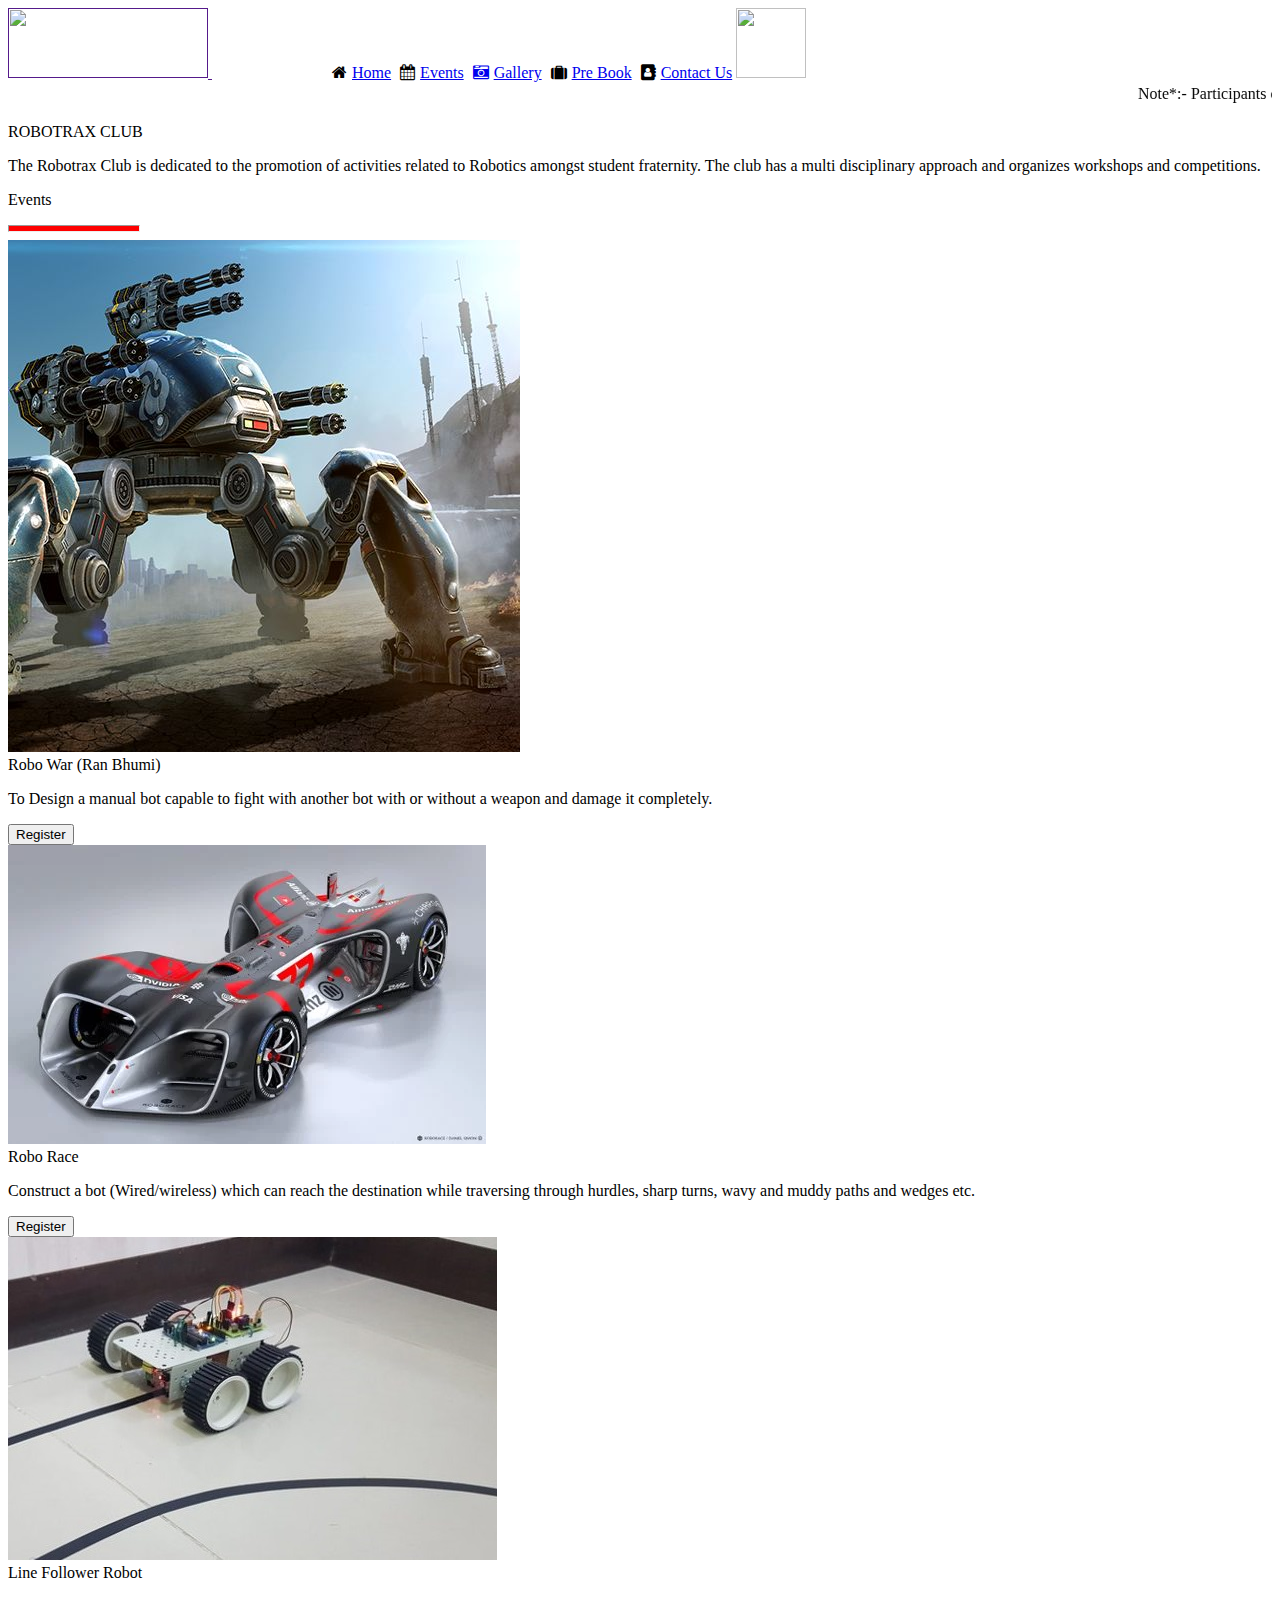
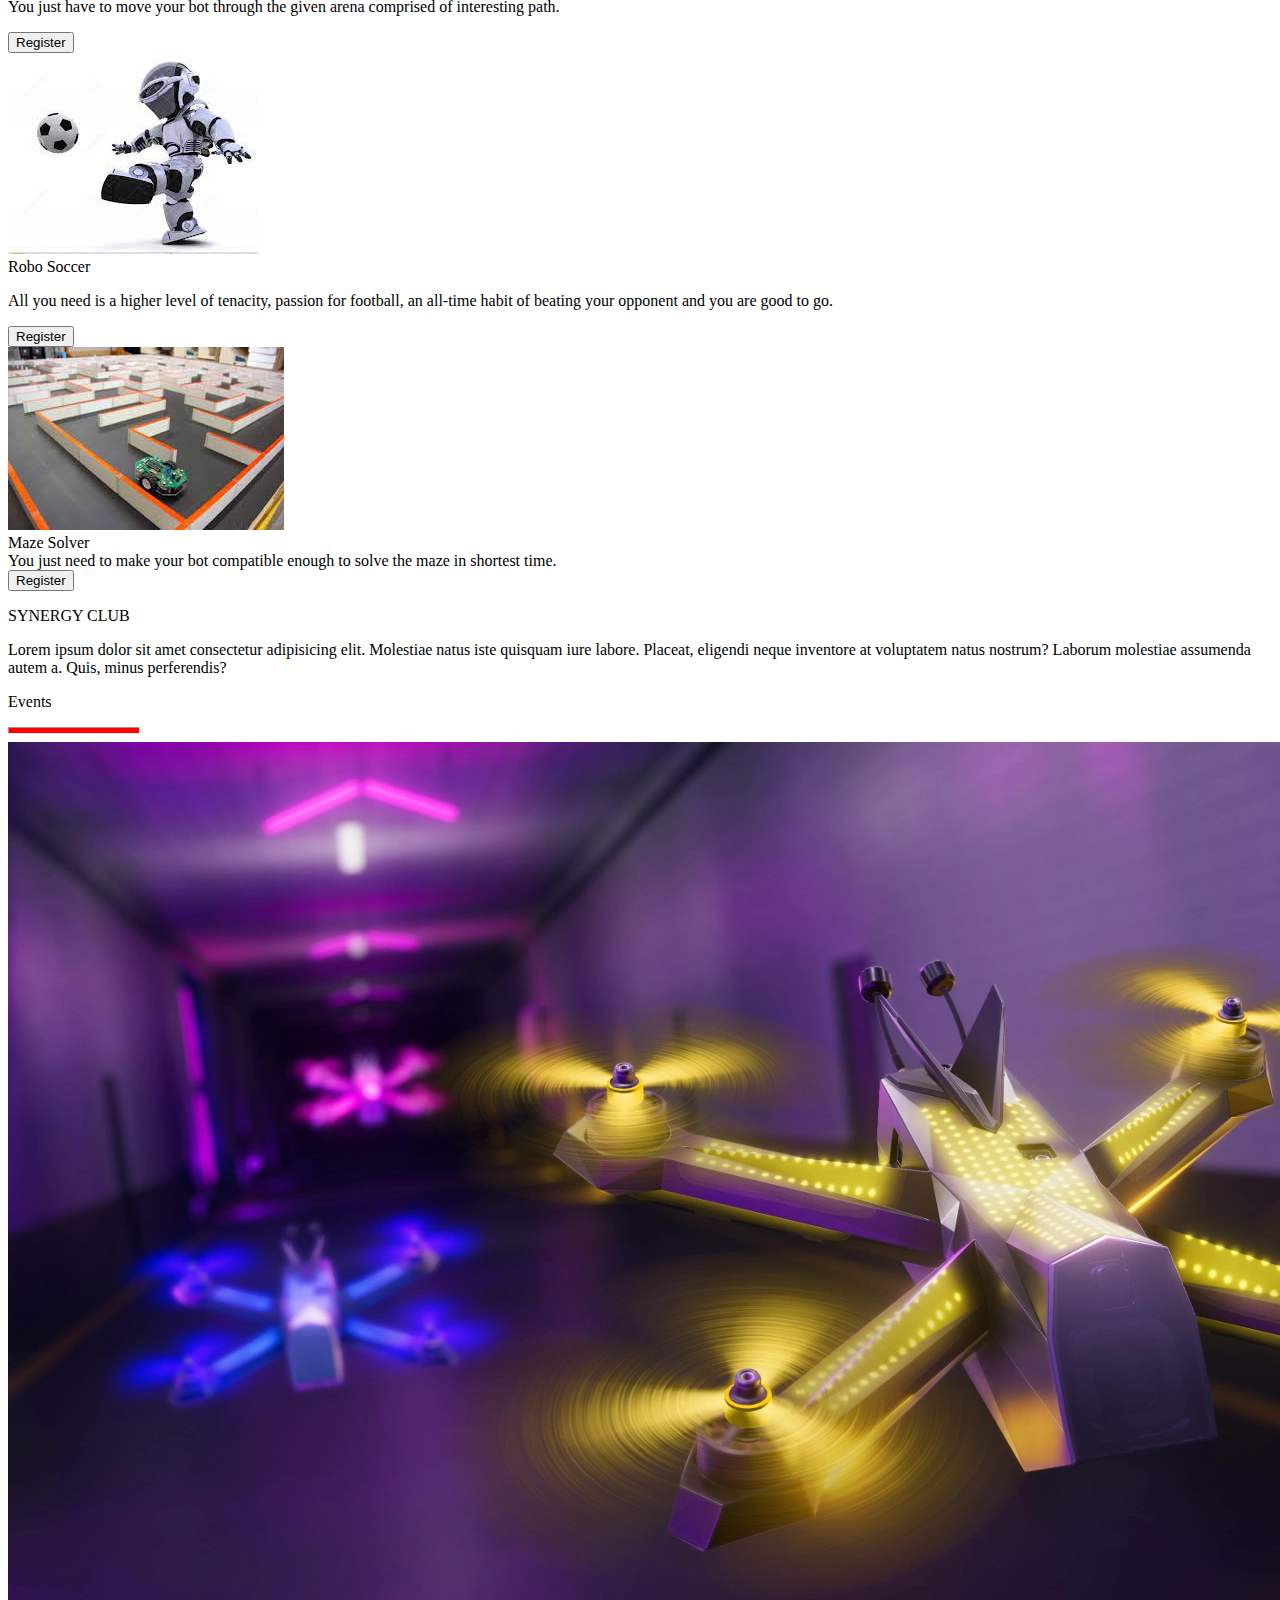
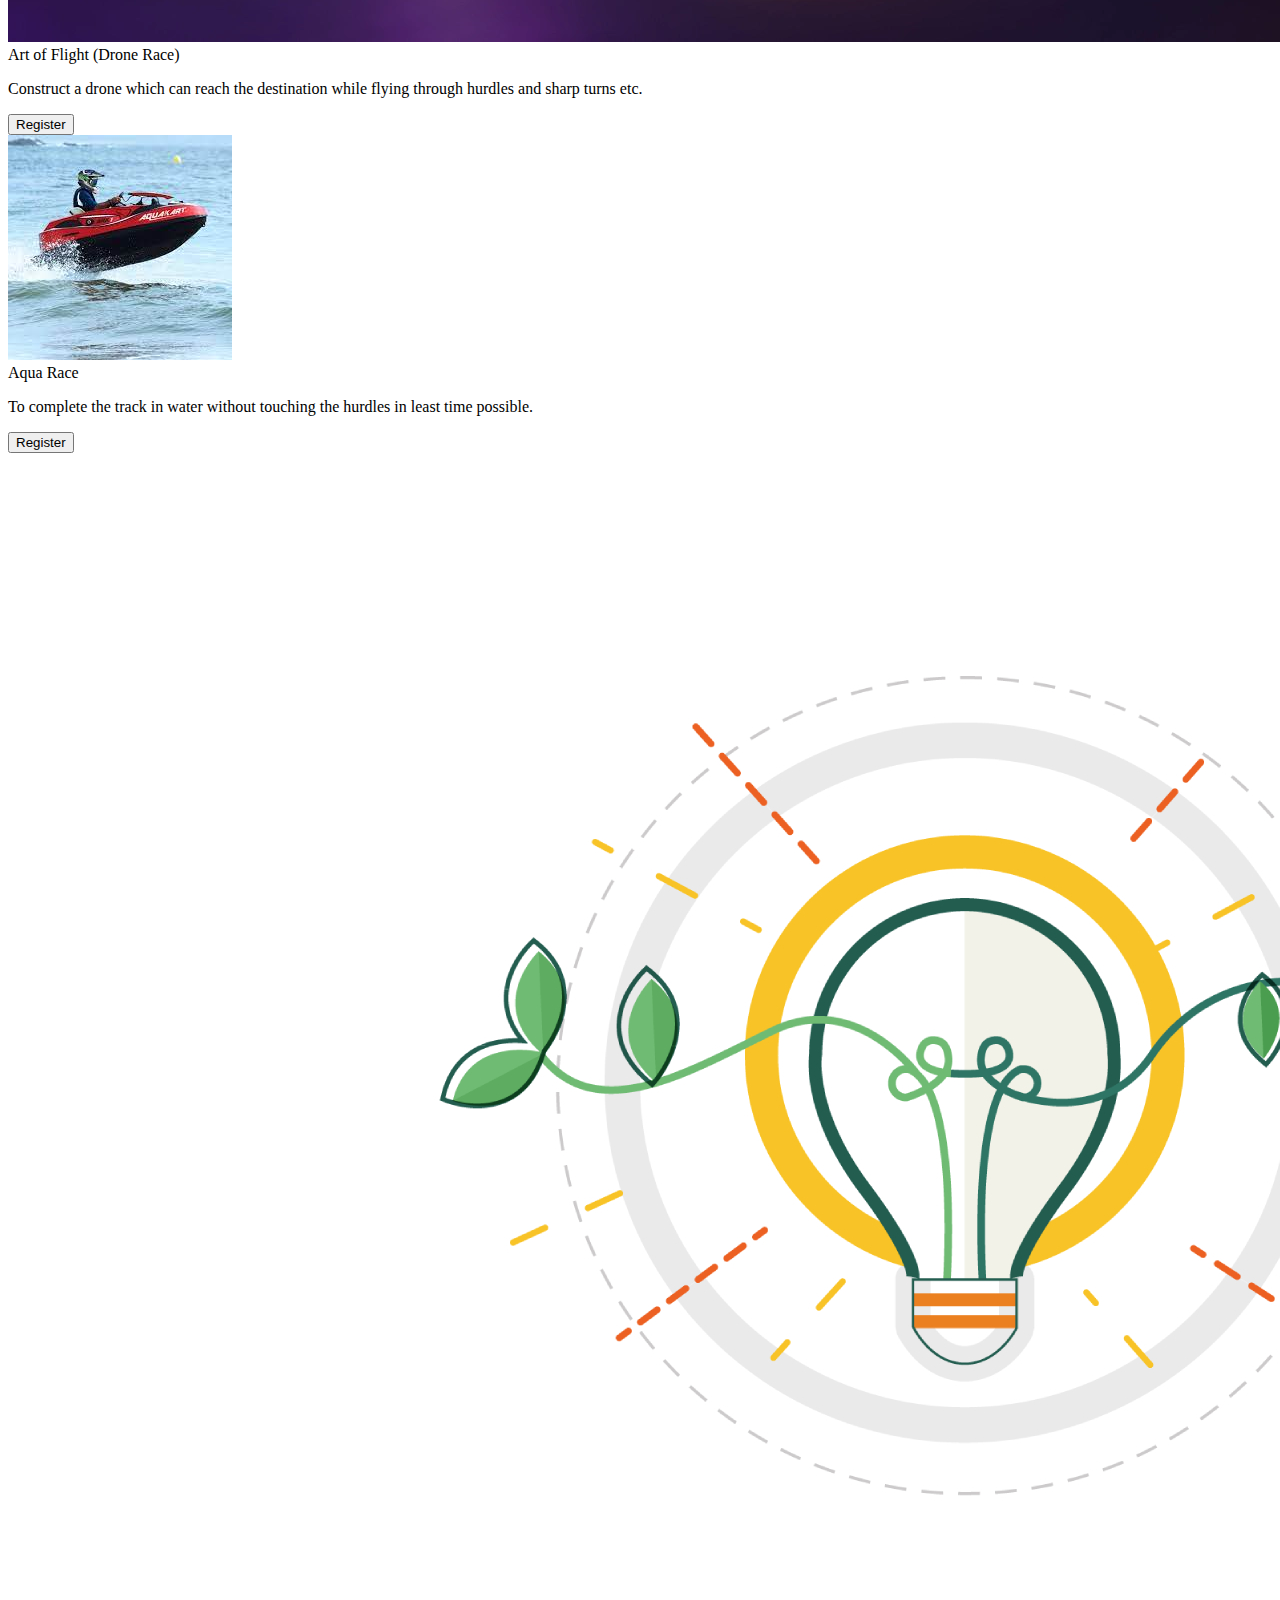
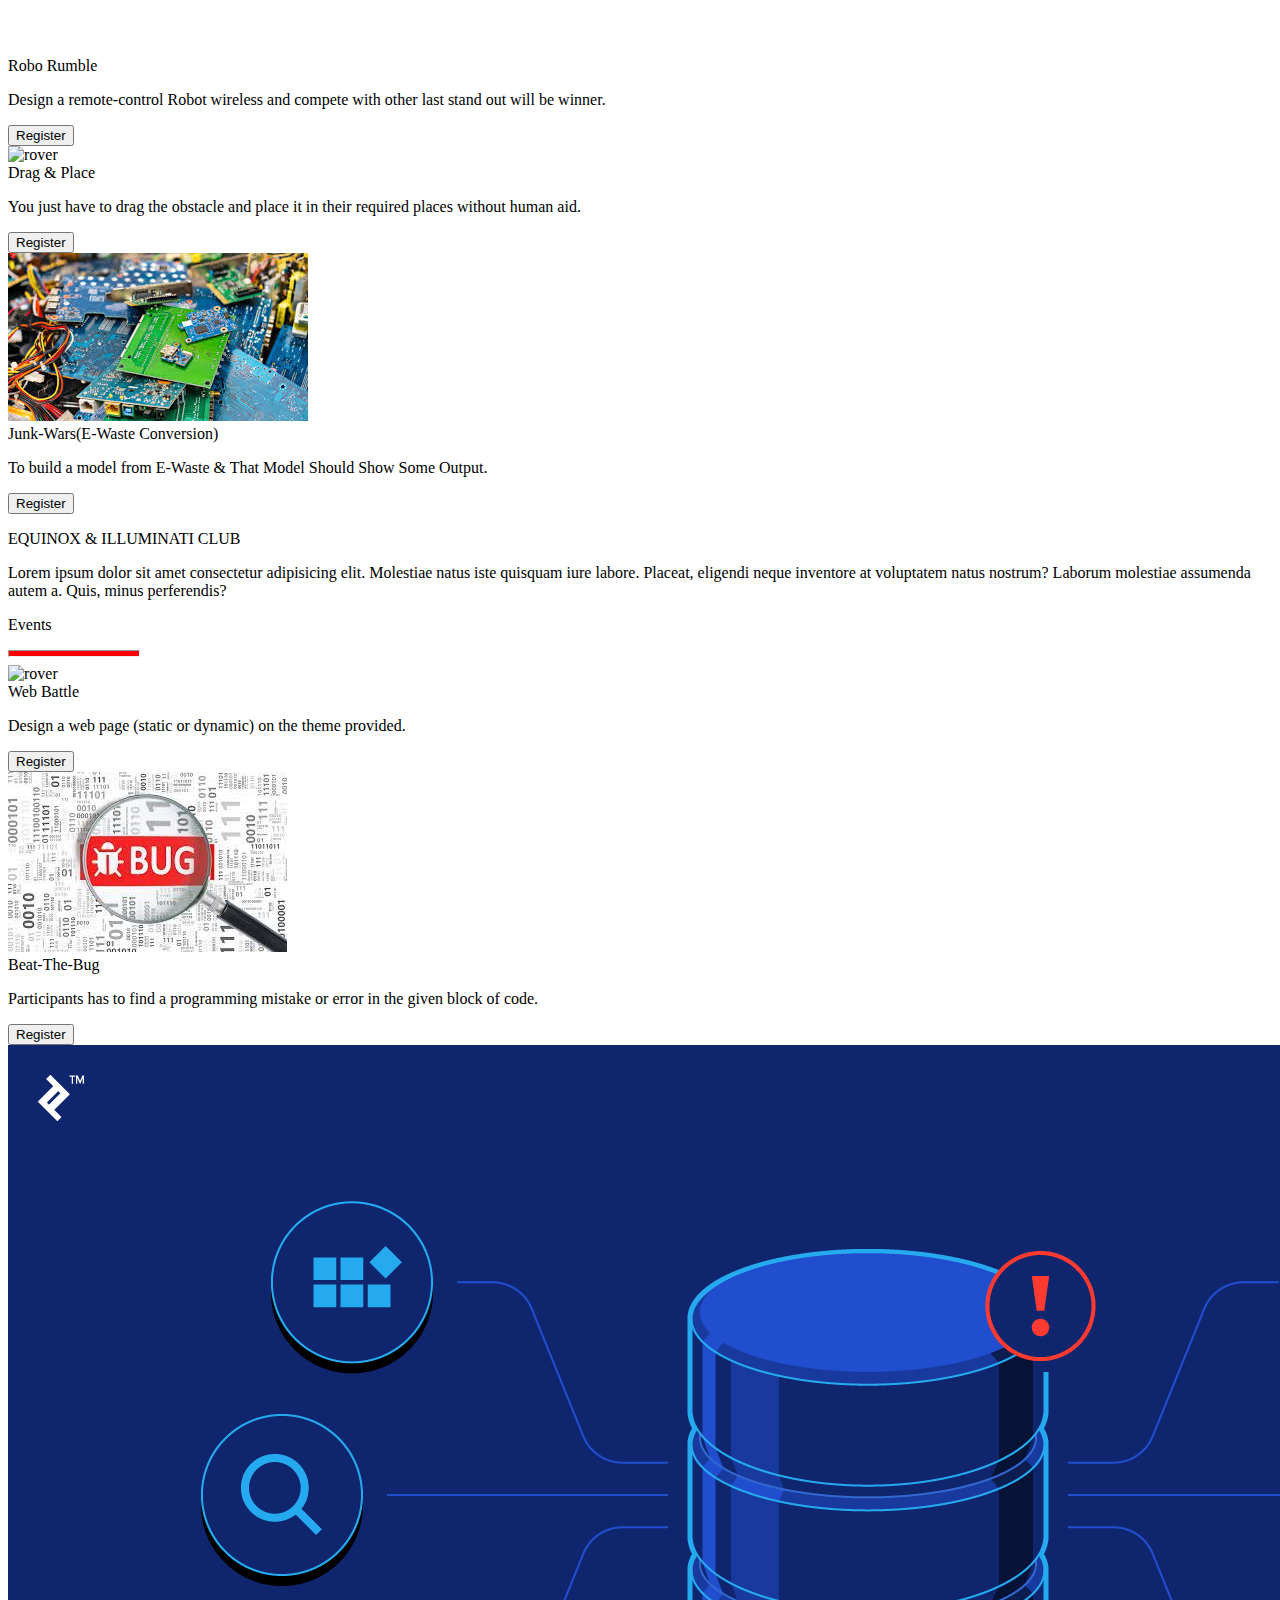
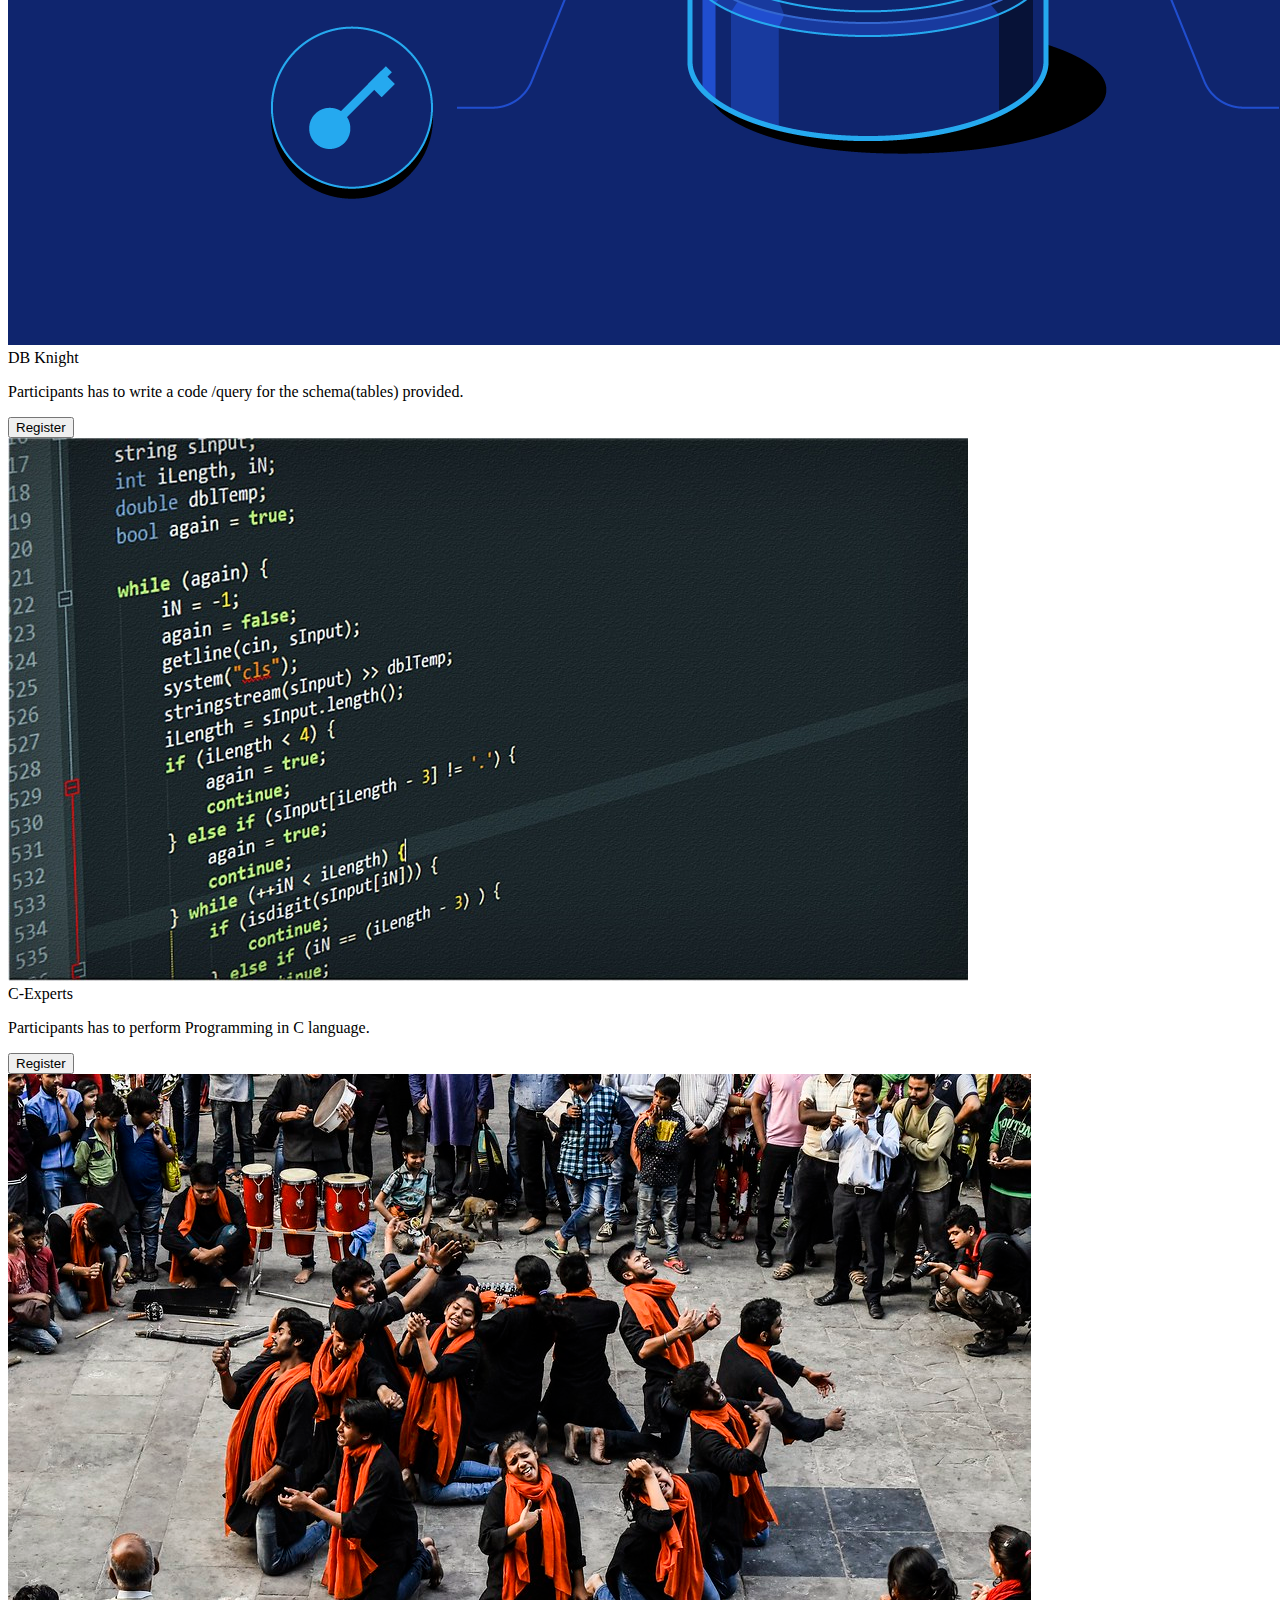
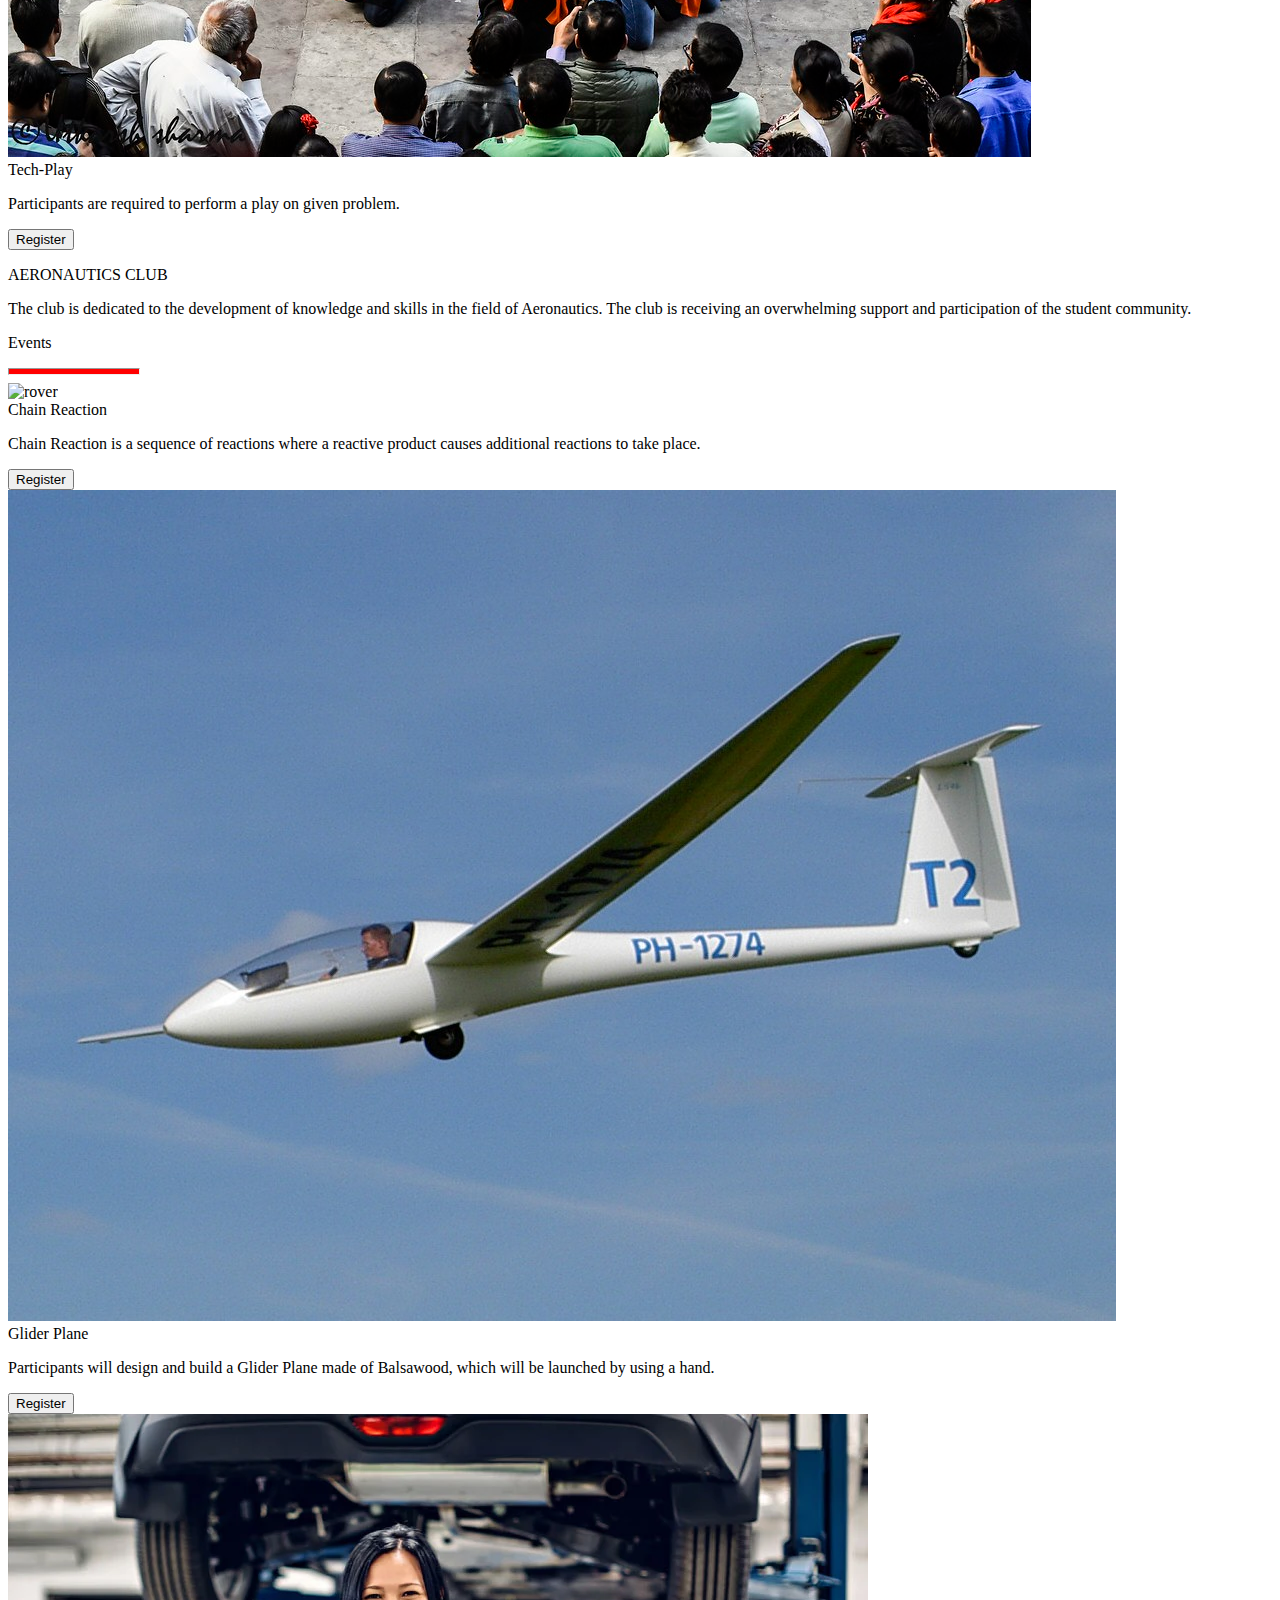
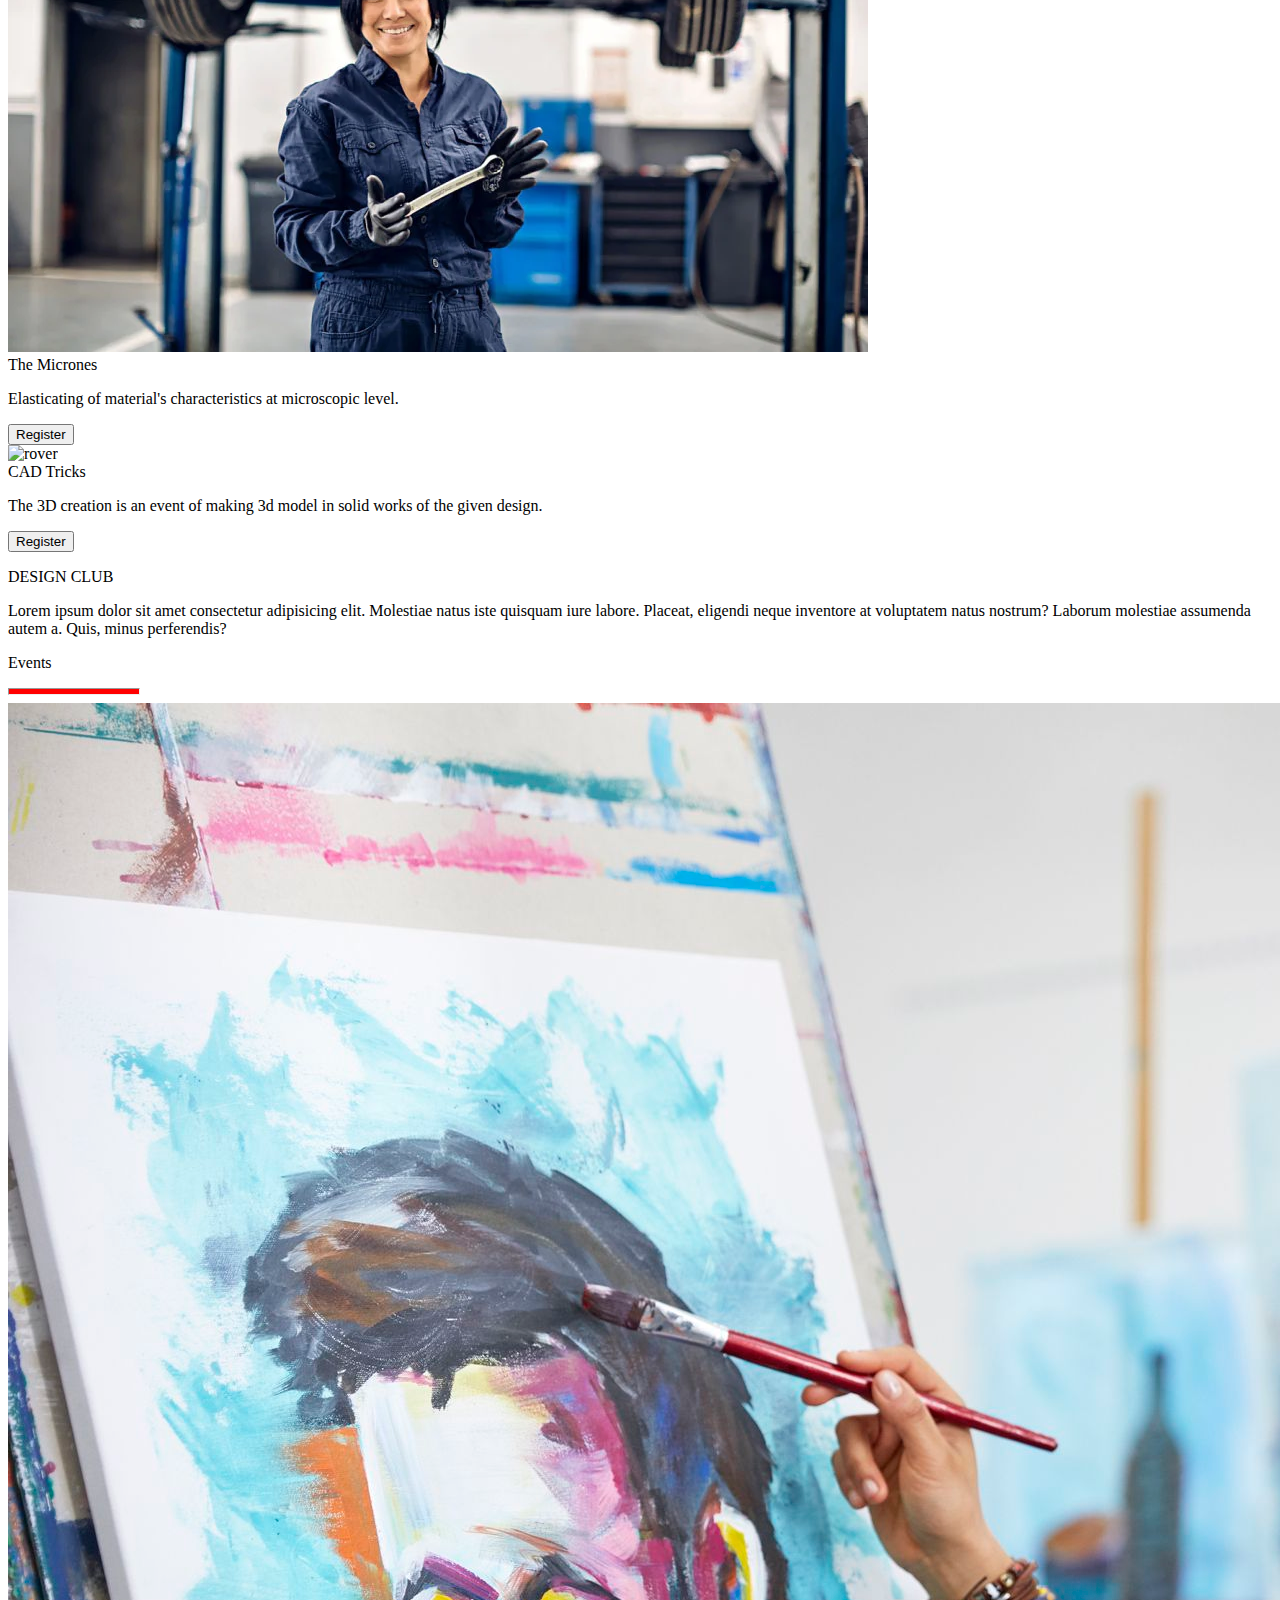
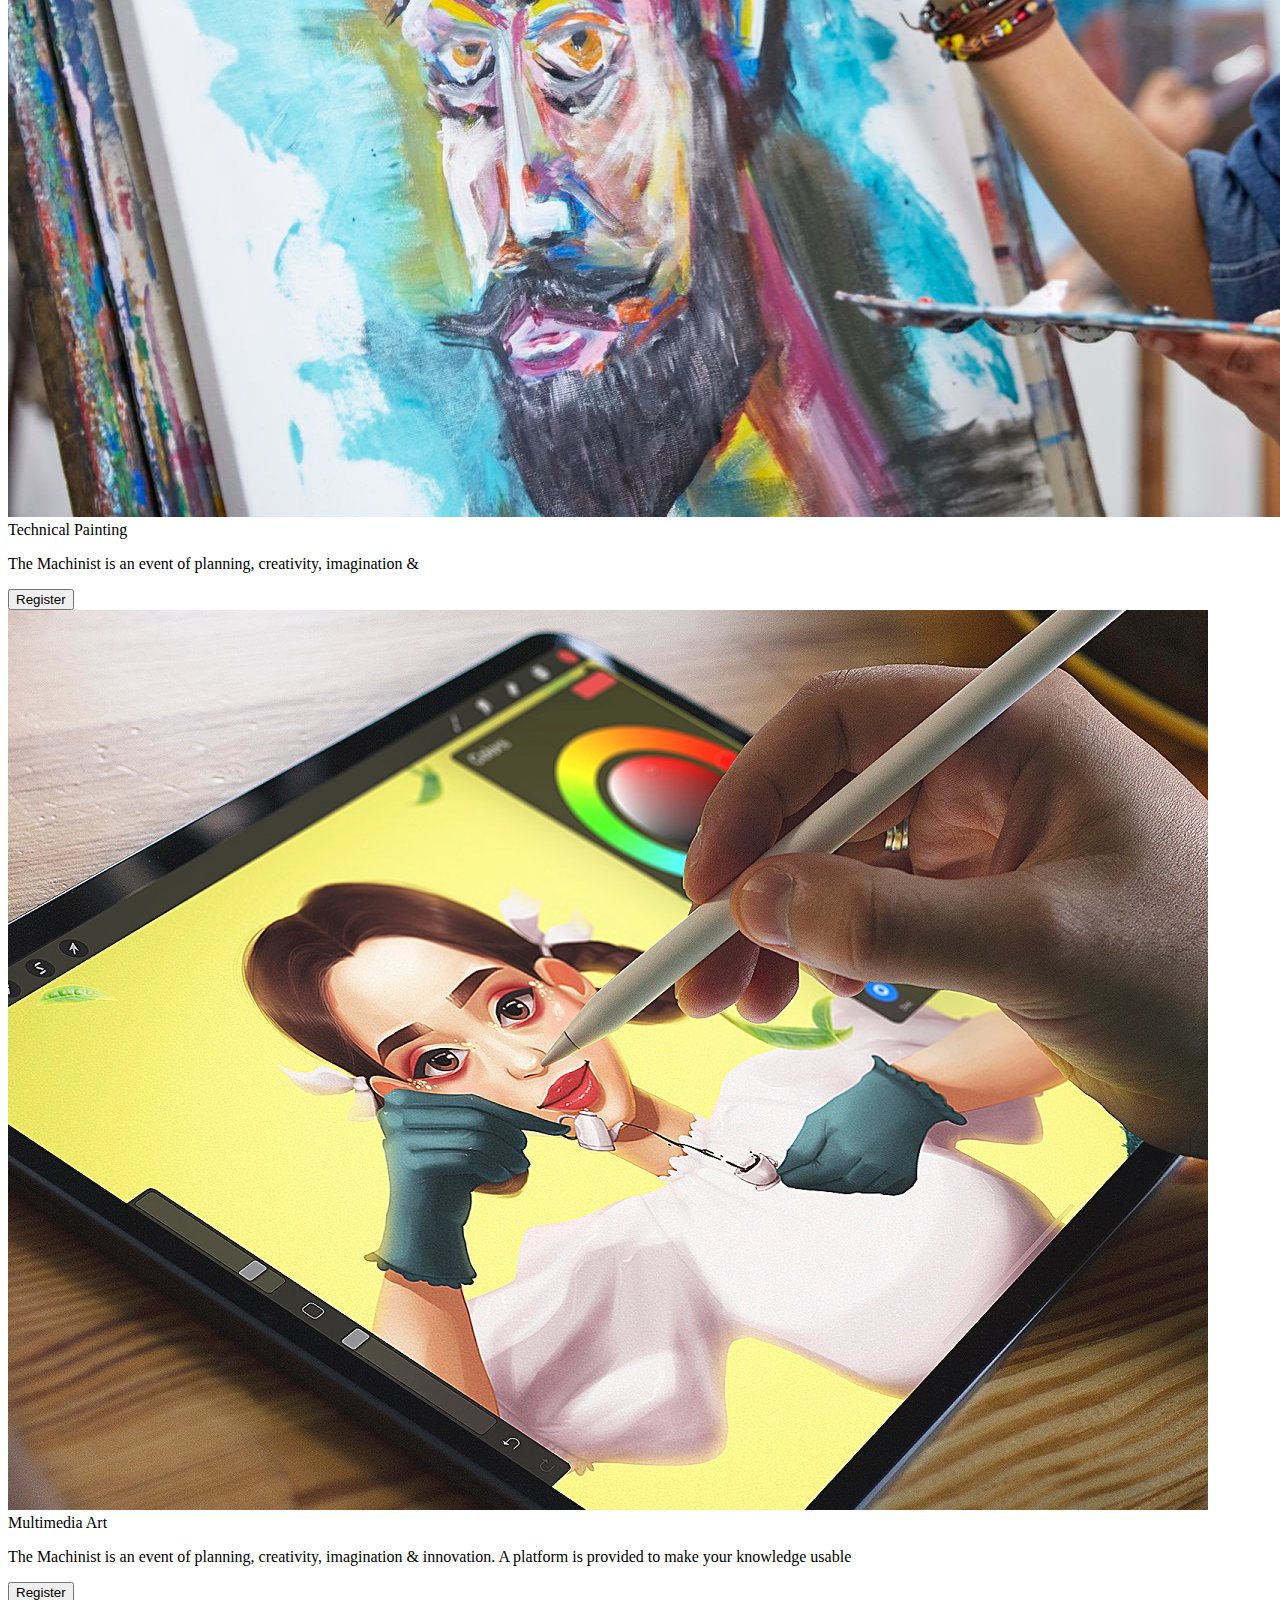
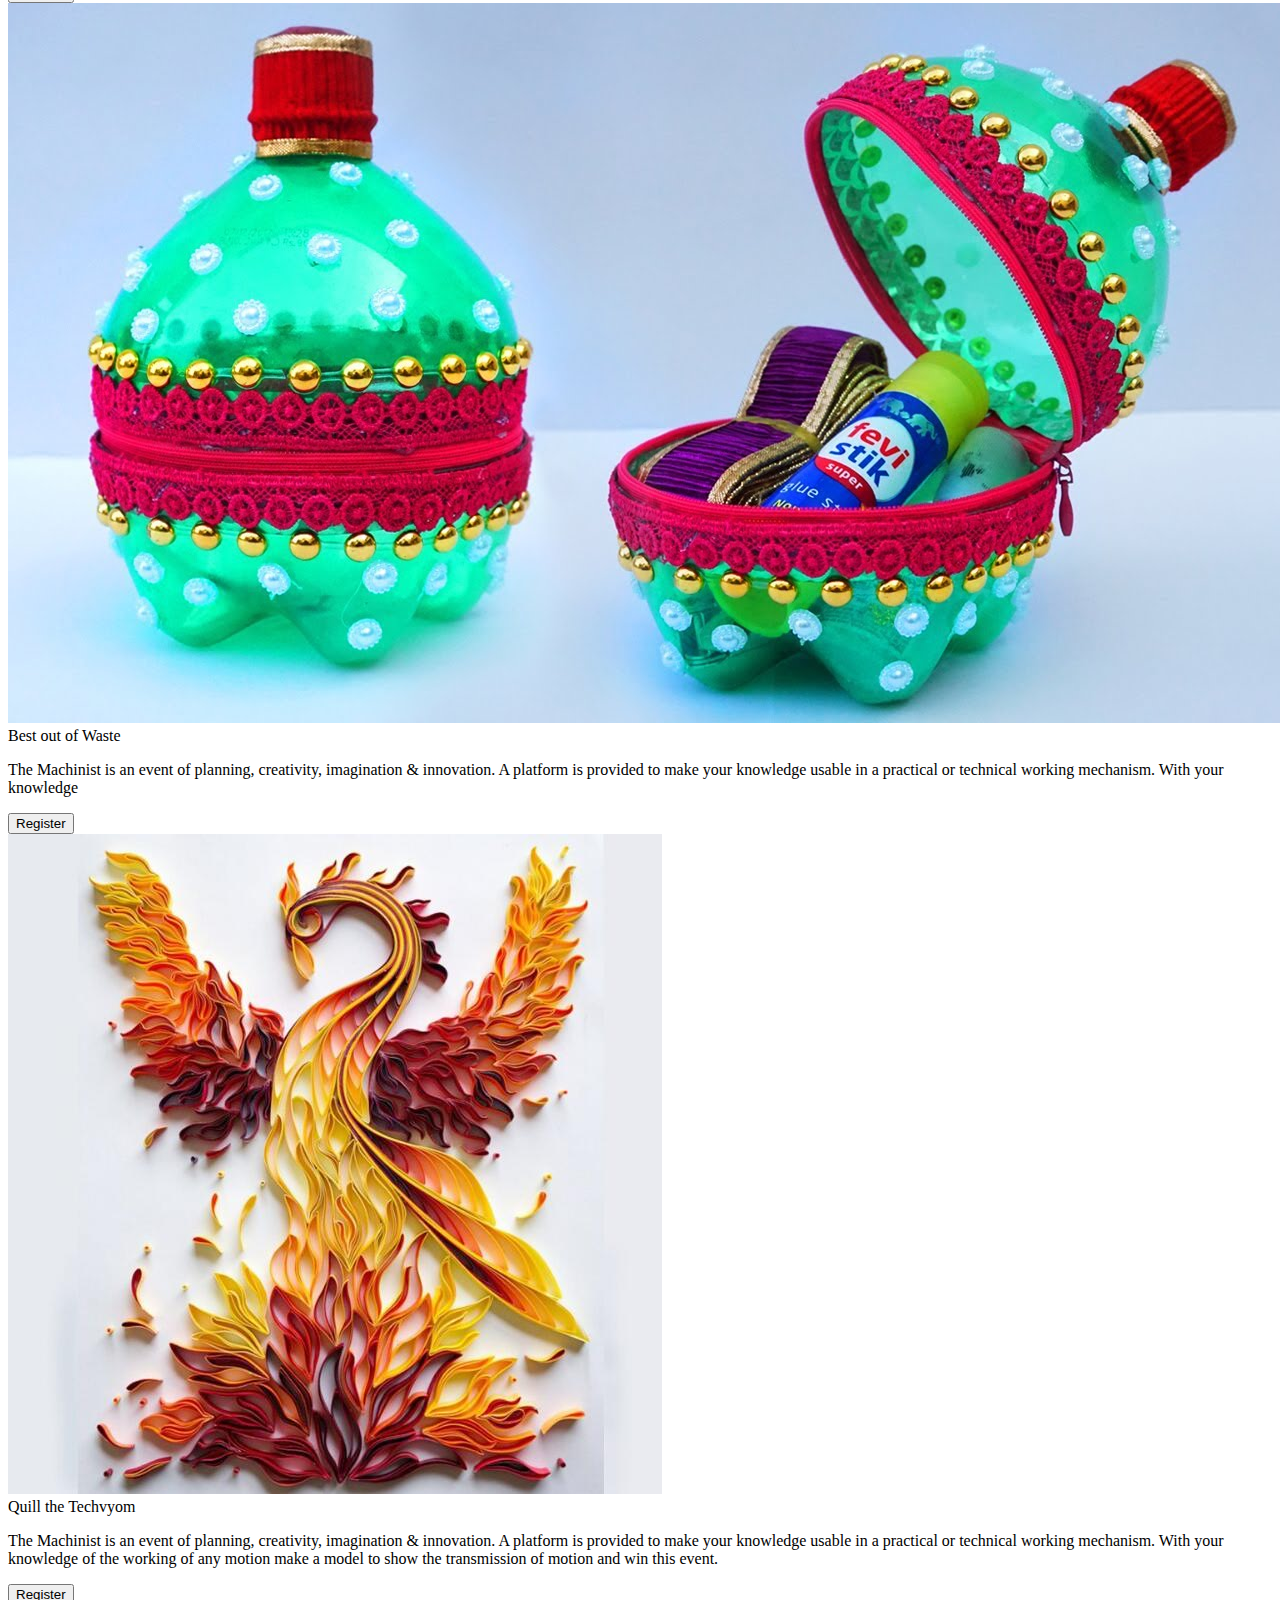
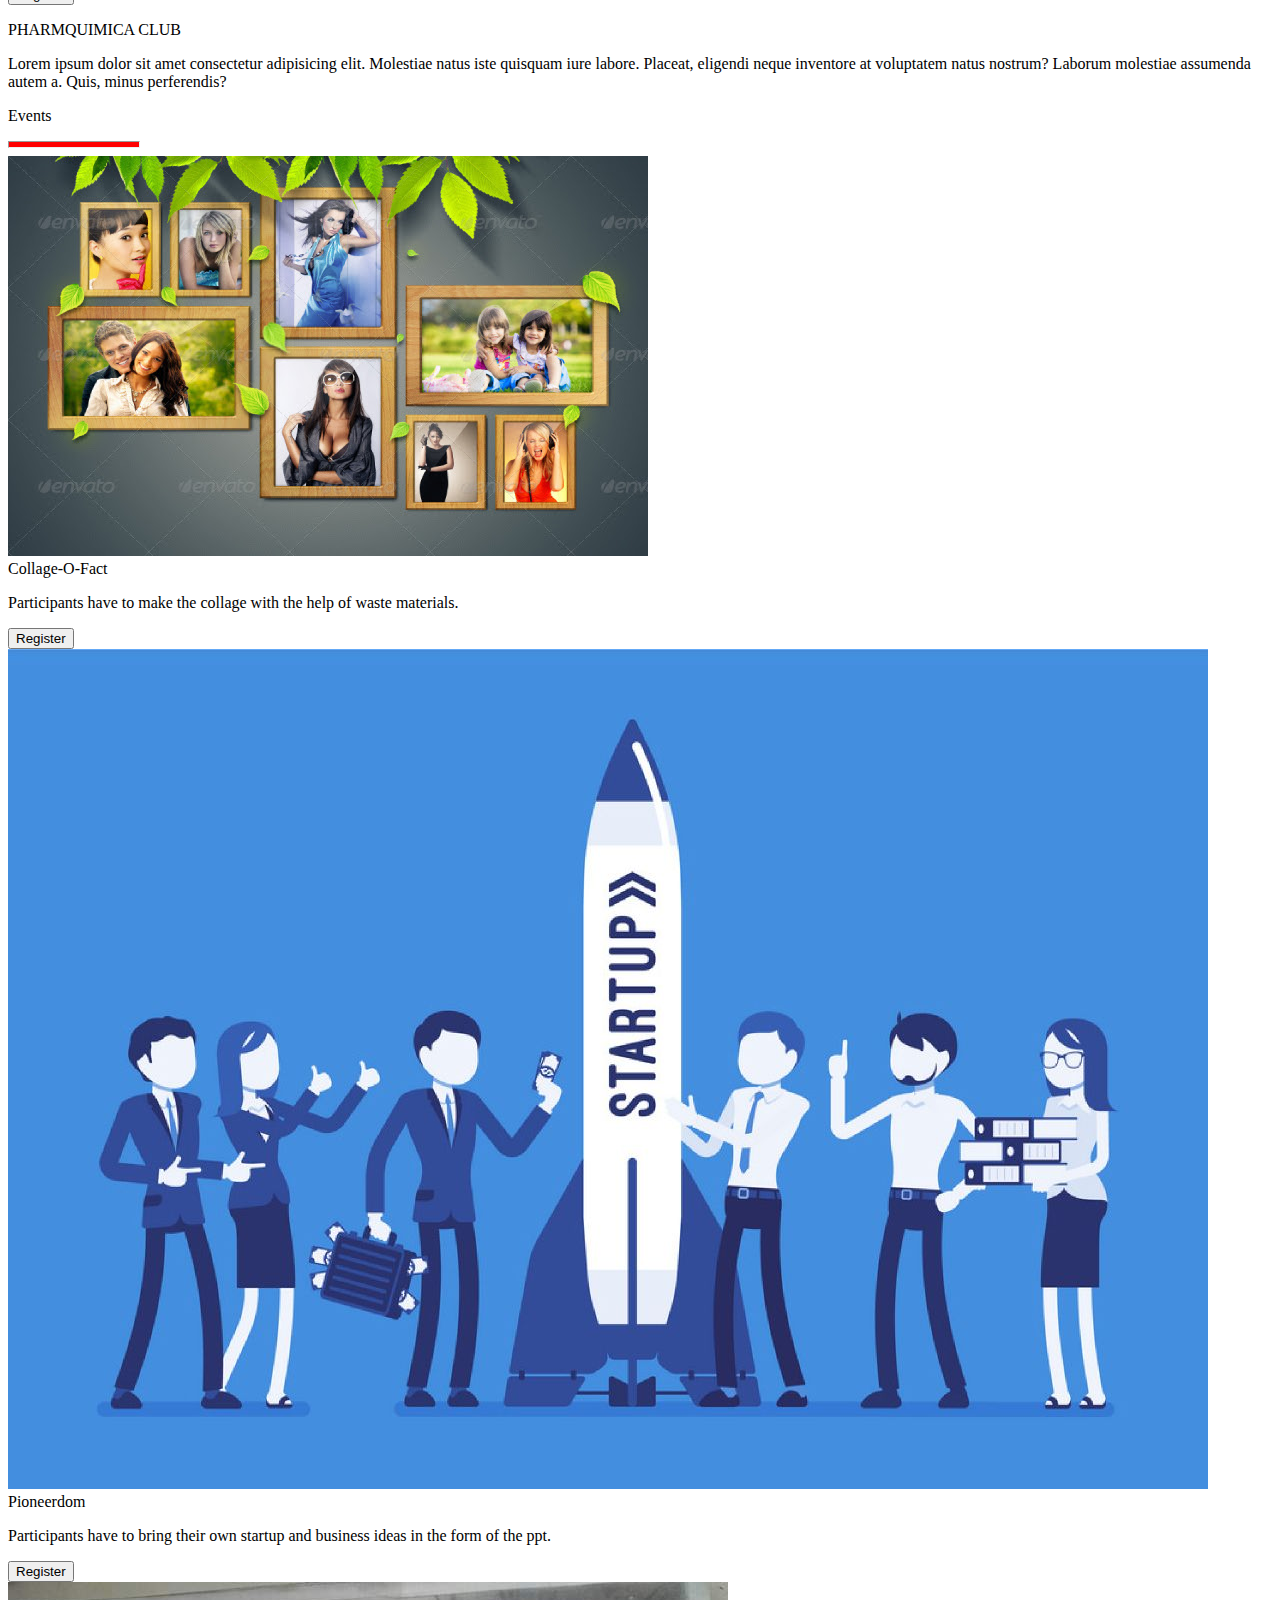
==== events.html @ e00d3afe "First commit" ====
<!DOCTYPE html>
<html lang="en">

<head>
    <meta charset="UTF-8" />
    <meta http-equiv="X-UA-Compatible" content="IE=edge" />
    <link rel="icon" href="assets/icons.ico" />
    <meta name="viewport" content="width=device-width, initial-scale=1.0" />

    <!-------------Page  Caching ------------>

    <meta http-equiv="Cache-control" content="public">
    <meta name="description" content="Events organised by Shri Ram Murti Smarak College of Engineering and Technology,Bareilly in Techvyom" />
    <meta name="keywords" content="Techvyom 2022,techvyom,srms cet,techfest srms" />
    <meta name="author" content="Amit Verma" />
    <meta name="viewport" content="width=device-width, initial-scale=1.0" />

    <link rel="stylesheet" href="https://cdnjs.cloudflare.com/ajax/libs/font-awesome/4.7.0/css/font-awesome.min.css">
    <title>Events</title>
    <link rel="stylesheet" href="css/events.css" />
</head>
<!--     
 Author:Amit Verma
 B.Tech C.S.E
 Ph: 7505574391 -->

<body>

    <script>
        function registerWin() {
            window.open("https://docs.google.com/forms/d/1cuQaJYEz103ukO0US7IyssvvWQDj29HT7gk6bD0uAWo/edit?usp=sharing");
        }
    </script>



    <!------------------------------------------Header--------------------------------------------------------->
    <header id="header">
        <a href="">
            <img id="aaa" src="assets/SRMS Logo.png" height="70px" width="200px" alt="" />
            <a href="index.html" id="home1"><i style="padding:5px;margin-left:115px;color:black;" class="fa fa-home"></i>Home</a>
            <!---------Designed and Developed by  Amit Verma -->
            <a href="events.html"><i style="padding:5px;color:black;" class="fa fa-calendar"></i>Events</a>
            <a href="gallery.html"><i style="padding:5px;" class="fa fa-camera-retro"></i>Gallery</a>
            <a href="https://docs.google.com/forms/d/1cuQaJYEz103ukO0US7IyssvvWQDj29HT7gk6bD0uAWo/edit?usp=sharing"><i style="padding:5px;color:black;" class="fa fa-suitcase"></i>Pre Book</a>
            <a href="contactus.html"><i style="padding:5px;color:black;" class="fa fa-address-book"></i>Contact Us</a>


            <a href="#" id="right-logo"><img src="assets/Tyro-removebg-preview.png" height="70px" width="70px" alt="" srcset="" /></a>
    </header>
    <!---------------------------------------Robotics Events---------------------------------------------->
    <marquee behavior="scroll" direction="" id="note">Note*:- Participants can book their seats by pre-booking but it is mandatory for the participants to register at the registeration counter a day before the event.</marquee>
    <div class="robotics-container">
        <div class="robo-cont">
            <p id="head">ROBOTRAX CLUB</p>
            <p id="content">
                The Robotrax Club is dedicated to the promotion of activities related to Robotics amongst student fraternity. The club has a multi disciplinary approach and organizes workshops and competitions.
            </p>
        </div>
    </div>

    <div class="robotics-events">
        <p id="event-head">Events</p>
        <hr style="
          height: 5px;
          width: 130px;
          color: gray;
          background-color: red;
          margin-left: 0px;
        " />

        <div class="container">
            <div class="card">
                <div class="card-header">
                    <img src="event_asset/war-robots-mod-unlimited-bullet.jpg" alt="rover" />
                </div>
                <div class="card-body">
                    <span class="tag tag-teal">Robo War (Ran Bhumi)</span>
                    <p id="head1">
                        To Design a manual bot capable to fight with another bot with or without a weapon and damage it completely.
                    </p>

                </div>
                <button id="but" onclick="registerWin()">Register</button>
            </div>

            <div class="card">
                <div class="card-header">
                    <img src="event_asset/robo-race.jpg" alt="rover" />
                </div>
                <div class="card-body">
                    <span class="tag tag-teal">Robo Race</span>
                    <p id="head1">
                        Construct a bot (Wired/wireless) which can reach the destination while traversing through hurdles, sharp turns, wavy and muddy paths and wedges etc.
                    </p>

                </div>
                <button id="but" onclick="registerWin()">Register</button>
            </div>
            <!--     
 Author:Amit Verma
 B.Tech C.S.E
 Ph: 7505574391 -->
            <div class="card">
                <div class="card-header">
                    <img src="event_asset/Arduino-Line-Follower-Robot-Image-7-760x440.jpg" alt="rover" />
                </div>
                <div class="card-body">
                    <span class="tag tag-teal">Line Follower Robot </span>
                    <p id="head1">
                        You just have to move your bot through the given arena comprised of interesting path.
                    </p>

                </div>
                <button id="but" onclick="registerWin()">Register</button>
            </div>

            <div class="card">
                <div class="card-header">
                    <img src="event_asset/robo-soccer.jpg" alt="rover" />
                </div>
                <div class="card-body">
                    <span class="tag tag-teal">Robo Soccer </span>
                    <p id="head1">
                        All you need is a higher level of tenacity, passion for football, an all-time habit of beating your opponent and you are good to go.
                    </p>

                </div>
                <button id="but" onclick="registerWin()">Register</button>
            </div>

            <div class="card">
                <div class="card-header">
                    <img src="event_asset/mazesolver.jpg" alt="rover" />
                </div>
                <div class="card-body">
                    <span class="tag tag-teal">Maze Solver</span>
                    <div id="head1">
                        You just need to make your bot compatible enough to solve the maze in shortest time.
                    </div>

                </div>
                <button id="but" onclick="registerWin()">Register</button>
            </div>
        </div>
    </div>

    <!---------------------------------------Synergy Club ---------------------------------------------->

    <div class="synergy-container">
        <div class="robo-cont">
            <p id="head">SYNERGY CLUB</p>
            <p id="content">
                Lorem ipsum dolor sit amet consectetur adipisicing elit. Molestiae natus iste quisquam iure labore. Placeat, eligendi neque inventore at voluptatem natus nostrum? Laborum molestiae assumenda autem a. Quis, minus perferendis?
            </p>
        </div>
    </div>

    <div class="robotics-events">
        <p id="event-head">Events</p>
        <hr style="
          height: 5px;
          width: 130px;
          color: gray;
          background-color: red;
          margin-left: 0px;
        " />

        <div class="container">
            <div class="card">
                <div class="card-header">
                    <img src="event_asset/drone-racing-league.webp" alt="rover" />
                </div>
                <div class="card-body">
                    <span class="tag tag-teal">Art of Flight (Drone Race)</span>
                    <p id="head1">
                        Construct a drone which can reach the destination while flying through hurdles and sharp turns etc.
                    </p>

                </div>
                <button id="but" onclick="registerWin()">Register</button>
            </div>
            <!---------Designed and Developed by  Amit Verma -->
            <div class="card">
                <div class="card-header">
                    <img src="event_asset/aqua.jpg" alt="rover" />
                </div>
                <div class="card-body">
                    <span class="tag tag-teal">Aqua Race</span>
                    <p id="head1">
                        To complete the track in water without touching the hurdles in least time possible.
                    </p>

                </div>
                <button id="but" onclick="registerWin()">Register</button>
            </div>
            <!--     
 Author:Amit Verma
 B.Tech C.S.E
 Ph: 7505574391 -->
            <div class="card">
                <div class="card-header">
                    <img src="event_asset/How-to-nurture-innovation.jpg" alt="rover" />
                </div>
                <div class="card-body">
                    <span class="tag tag-teal">Robo Rumble </span>
                    <p id="head1">
                        Design a remote-control Robot wireless and compete with other last stand out will be winner.
                    </p>

                </div> <button id="but">Register</button>
            </div>
            <!---------Designed and Developed by  Amit Verma -->
            <div class="card">
                <div class="card-header">
                    <img src="https://www.newsbtc.com/wp-content/uploads/2020/06/mesut-kaya-LcCdl__-kO0-unsplash-scaled.jpg" alt="rover" />
                </div>
                <div class="card-body">
                    <span class="tag tag-teal">Drag & Place</span>
                    <p id="head1">
                        You just have to drag the obstacle and place it in their required places without human aid.
                    </p>

                </div> <button id="but">Register</button>
            </div>

            <div class="card">
                <div class="card-header">
                    <img src="event_asset/ewaste.jpg" alt="rover" />
                </div>
                <div class="card-body">
                    <span class="tag tag-teal">Junk-Wars(E-Waste Conversion) </span>
                    <p id="head1">
                        To build a model from E-Waste & That Model Should Show Some Output.
                    </p>

                </div>
                <button id="but" onclick="registerWin()">Register</button>
            </div>
        </div>
    </div>

    <!---------------------EQUINOX & ILLUMINATI CLUB--------------------------------------------->

    <div class="equinox-container">
        <div class="robo-cont">
            <p id="head">EQUINOX & ILLUMINATI CLUB</p>
            <p id="content">
                Lorem ipsum dolor sit amet consectetur adipisicing elit. Molestiae natus iste quisquam iure labore. Placeat, eligendi neque inventore at voluptatem natus nostrum? Laborum molestiae assumenda autem a. Quis, minus perferendis?
            </p>
        </div>
    </div>

    <div class="robotics-events">
        <p id="event-head">Events</p>
        <hr style="
          height: 5px;
          width: 130px;
          color: gray;
          background-color: red;
          margin-left: 0px;
        " />
        <!---------Designed and Developed by  Amit Verma -->
        <div class="container">
            <div class="card">
                <div class="card-header">
                    <img src="event_asset/web-dev.jpg" alt="rover" />
                </div>
                <div class="card-body">
                    <span class="tag tag-teal">Web Battle</span>
                    <p id="head1">
                        Design a web page (static or dynamic) on the theme provided.
                    </p>

                </div>
                <button id="but" onclick="registerWin()">Register</button>
            </div>

            <div class="card">
                <div class="card-header">
                    <img src="event_asset/bug.jpg" alt="rover" />
                </div>
                <div class="card-body">
                    <span class="tag tag-teal">Beat-The-Bug</span>
                    <p id="head1">
                        Participants has to find a programming mistake or error in the given block of code.
                    </p>

                </div>
                <button id="but" onclick="registerWin()">Register</button>
            </div>

            <div class="card">
                <div class="card-header">
                    <img src="event_asset/data.png" alt="rover" />
                </div>
                <div class="card-body">
                    <span class="tag tag-teal">DB Knight</span>
                    <p id="head1">
                        Participants has to write a code /query for the schema(tables) provided.
                    </p>

                </div>
                <button id="but" onclick="registerWin()">Register</button>
            </div>
            <!---------Designed and Developed by  Amit Verma -->
            <div class="card">
                <div class="card-header">
                    <img src="event_asset/20-best-c-programming-projects-for-beginners.webp" alt="rover" />
                </div>
                <div class="card-body">
                    <span class="tag tag-teal">C-Experts</span>
                    <p id="head1">
                        Participants has to perform Programming in C language.
                    </p>

                </div>
                <button id="but" onclick="registerWin()">Register</button>
            </div>
            <!---------Designed and Developed by  Amit Verma -->
            <div class="card">
                <div class="card-header">
                    <img src="event_asset/techplay.jpg" alt="rover" />
                </div>
                <div class="card-body">
                    <span class="tag tag-teal">Tech-Play</span>
                    <p id="head1">
                        Participants are required to perform a play on given problem.
                    </p>

                </div>
                <button id="but" onclick="registerWin()">Register</button>
            </div>

            <!--     
 Author:Amit Verma
 B.Tech C.S.E
 Ph: 7505574391 -->


        </div>
    </div>

    <!---------------------------Aeronautics Club --------------------------->

    <div class="aeronautics-container">
        <div class="robo-cont">
            <p id="head">AERONAUTICS CLUB</p>
            <p id="content">
                The club is dedicated to the development of knowledge and skills in the field of Aeronautics. The club is receiving an overwhelming support and participation of the student community.
            </p>
        </div>
    </div>

    <div class="robotics-events">
        <p id="event-head">Events</p>
        <hr style="
          height: 5px;
          width: 130px;
          color: gray;
          background-color: red;
          margin-left: 0px;
        " />

        <div class="container">
            <div class="card">
                <div class="card-header">
                    <img src="https://www.newsbtc.com/wp-content/uploads/2020/06/mesut-kaya-LcCdl__-kO0-unsplash-scaled.jpg" alt="rover" />
                </div>
                <div class="card-body">
                    <span class="tag tag-teal">Chain Reaction</span>
                    <p id="head1">
                        Chain Reaction is a sequence of reactions where a reactive product causes additional reactions to take place. </p>

                </div>
                <button id="but" onclick="registerWin()">Register</button>
            </div>

            <div class="card">
                <div class="card-header">
                    <img src="event_asset/glider.jpg" alt="rover" />
                </div>
                <div class="card-body">
                    <span class="tag tag-teal">Glider Plane </span>
                    <p id="head1">
                        Participants will design and build a Glider Plane made of Balsawood, which will be launched by using a hand.
                    </p>

                </div>
                <button id="but" onclick="registerWin()">Register</button>
            </div>

            <div class="card">
                <div class="card-header">
                    <img src="event_asset/mechanic.webp" alt="rover" />
                </div>
                <div class="card-body">
                    <span class="tag tag-teal">The Micrones</span>
                    <p id="head1">
                        Elasticating of material's characteristics at microscopic level.
                    </p>

                </div>
                <button id="but" onclick="registerWin()">Register</button>
            </div>

            <div class="card">
                <div class="card-header">
                    <img src="event_asset/What-Is-Cad-750x500.jpg" alt="rover" />
                </div>
                <div class="card-body">
                    <span class="tag tag-teal">CAD Tricks</span>
                    <p id="head1">
                        The 3D creation is an event of making 3d model in solid works of the given design.
                    </p>

                </div>
                <button id="but" onclick="registerWin()">Register</button>
            </div>

        </div>
    </div>

    <!-----------------------------------Design Club------------------------------------>
    <div class="design-container">
        <div class="robo-cont">
            <p id="head">DESIGN CLUB</p>
            <p id="content">
                Lorem ipsum dolor sit amet consectetur adipisicing elit. Molestiae natus iste quisquam iure labore. Placeat, eligendi neque inventore at voluptatem natus nostrum? Laborum molestiae assumenda autem a. Quis, minus perferendis?
            </p>
        </div>
    </div>

    <div class="robotics-events">
        <p id="event-head">Events</p>
        <hr style="
          height: 5px;
          width: 130px;
          color: gray;
          background-color: red;
          margin-left: 0px;
        " />

        <div class="container">
            <div class="card">
                <div class="card-header">
                    <img src="event_asset/painting.jpg" alt="rover" />
                </div>
                <div class="card-body">
                    <span class="tag tag-teal">Technical Painting</span>
                    <p id="head1">
                        The Machinist is an event of planning, creativity, imagination &
                    </p>

                </div>
                <button id="but" onclick="registerWin()">Register</button>
            </div>

            <div class="card">
                <div class="card-header">
                    <img src="event_asset/tea-time-illustration-tubikarts.jpg" alt="rover" />
                </div>
                <div class="card-body">
                    <span class="tag tag-teal">Multimedia Art</span>
                    <p id="head1">
                        The Machinist is an event of planning, creativity, imagination & innovation. A platform is provided to make your knowledge usable
                    </p>

                </div>
                <button id="but" onclick="registerWin()">Register</button>
            </div>



            <div class="card">
                <div class="card-header">
                    <img src="event_asset/maxresdefault.jpg" alt="rover" />
                </div>
                <div class="card-body">
                    <span class="tag tag-teal">Best out of Waste</span>
                    <p id="head1">
                        The Machinist is an event of planning, creativity, imagination & innovation. A platform is provided to make your knowledge usable in a practical or technical working mechanism. With your knowledge
                    </p>

                </div>
                <button id="but" onclick="registerWin()">Register</button>
            </div>

            <div class="card">
                <div class="card-header">
                    <img src="event_asset/quill.jpg" alt="rover" />
                </div>
                <div class="card-body">
                    <span class="tag tag-teal">Quill the Techvyom</span>
                    <p id="head1">
                        The Machinist is an event of planning, creativity, imagination & innovation. A platform is provided to make your knowledge usable in a practical or technical working mechanism. With your knowledge of the working of any motion make a model to show the
                        transmission of motion and win this event.
                    </p>

                </div>
                <button id="but" onclick="registerWin()">Register</button>
            </div>
        </div>
    </div>

    <!-----------------------------------Pharmacy  Club------------------------------------>
    <div class="pharma-container">
        <div class="robo-cont">
            <p id="head">PHARMQUIMICA CLUB</p>
            <p id="content">
                Lorem ipsum dolor sit amet consectetur adipisicing elit. Molestiae natus iste quisquam iure labore. Placeat, eligendi neque inventore at voluptatem natus nostrum? Laborum molestiae assumenda autem a. Quis, minus perferendis?
            </p>
        </div>
    </div>

    <div class="robotics-events">
        <p id="event-head">Events</p>
        <hr style="
          height: 5px;
          width: 130px;
          color: gray;
          background-color: red;
          margin-left: 0px;
        " />

        <div class="container">


            <!-- <div class="card">
          <div class="card-header">
            <img src="event_asset/pharma.jpg" alt="rover" />
          </div>
          <div class="card-body">
            <span class="tag tag-teal">Pharma Desk</span>
            <p id="head1">
              The Machinist is an event of planning, creativity, imagination &
              innovation. A platform is provided to make your knowledge usable
              in a practical or technical working mechanism. With your knowledge
            </p>
           
          </div>
       <button id="but" onclick="registerWin()">Register</button>
        </div> -->

            <div class="card">
                <div class="card-header">
                    <img src="event_asset/unnamed.jpg" alt="rover" />
                </div>
                <div class="card-body">
                    <span class="tag tag-teal">Collage-O-Fact</span>
                    <p id="head1">
                        Participants have to make the collage with the help of waste materials. </p>

                </div>
                <button id="but" onclick="registerWin()">Register</button>
            </div>

            <div class="card">
                <div class="card-header">
                    <img src="event_asset/successful-startup-vortex.jpeg" alt="rover" />
                </div>
                <div class="card-body">
                    <span class="tag tag-teal">Pioneerdom</span>
                    <p id="head1">
                        Participants have to bring their own startup and business ideas in the form of the ppt. </p>

                </div>
                <button id="but" onclick="registerWin()">Register</button>
            </div>

            <div class="card">
                <div class="card-header">
                    <img src="event_asset/pencil-sketch-art-26.jpg" alt="rover" />
                </div>
                <div class="card-body">
                    <span class="tag tag-teal">Pharmesquisser</span>
                    <p id="head1">
                        The Machinist is an event of planning, creativity, imagination & innovation. A platform is provided to make your knowledge usable in a practical or technical working mechanism. With your knowledge
                    </p>

                </div>
                <button id="but" onclick="registerWin()">Register</button>
            </div>
        </div>
    </div>

    <!---------------------Literray Club------------------>
    <!--     
 Author:Amit Verma
 B.Tech C.S.E
 Ph: 7505574391 -->
    <div class="literary-container">
        <div class="robo-cont">
            <p id="head">LITERARY CLUB</p>
            <p id="content">
                Lorem ipsum dolor sit amet consectetur adipisicing elit. Molestiae natus iste quisquam iure labore. Placeat, eligendi neque inventore at voluptatem natus nostrum? Laborum molestiae assumenda autem a. Quis, minus perferendis?
            </p>
        </div>
    </div>

    <div class="robotics-events">
        <p id="event-head">Events</p>
        <hr style="
          height: 5px;
          width: 130px;
          color: gray;
          background-color: red;
          margin-left: 0px;
        " />

        <div class="container">
            <div class="card">
                <div class="card-header">
                    <img src="event_asset/shayar.jpg" alt="rover" />
                </div>
                <div class="card-body">
                    <span class="tag tag-teal">Arz Kia Hai!</span>
                    <p id="head1">
                        The Machinist is an event of planning, creativity, imagination & innovation. A platform is provided to make your knowledge usable in a practical or technical working mechanism. With your knowledge
                    </p>

                </div>
                <button id="but" onclick="registerWin()">Register</button>
            </div>

            <div class="card">
                <div class="card-header">
                    <img src="event_asset/buzzer.png" alt="rover" />
                </div>
                <div class="card-body">
                    <span class="tag tag-teal">Let's Get Quizzical</span>
                    <p id="head1">
                        The Machinist is an event of planning, creativity, imagination & innovation. A platform is provided to make your knowledge usable in a practical or technical working mechanism. With your knowledge
                    </p>

                </div>
                <button id="but" onclick="registerWin()">Register</button>
            </div>

            <div class="card">
                <div class="card-header">
                    <img src="event_asset/spellwenn.jpg" alt="rover" />
                </div>
                <div class="card-body">
                    <span class="tag tag-teal">Spell-O-Ween</span>
                    <p id="head1">
                        The one who will spell and pronounce max. words correctly will win the round. </p>

                </div>

                <button id="but" onclick="registerWin()">Register</button>
            </div>

            <div class="card">
                <div class="card-header">
                    <img src="event_asset/escape.jpg" alt="rover" />
                </div>
                <div class="card-body">
                    <span class="tag tag-teal">Escape the Room</span>
                    <p id="head1">
                        The Machinist is an event of planning, creativity, imagination & innovation. A platform is provided to make your knowledge usable in a practical or technical working mechanism. With your knowledge
                    </p>

                </div>

                <button id="but" onclick="registerWin()">Register</button>
            </div>

            <div class="card">
                <div class="card-header">
                    <img src="event_asset/spell.png" alt="rover" />
                </div>
                <div class="card-body">
                    <span class="tag tag-teal">Word Bee</span>
                    <p id="head1">
                        The Machinist is an event of planning, creativity, imagination & innovation. A platform is provided to make your knowledge usable in a practical or technical working mechanism. With your knowledge
                    </p>

                </div>

                <button id="but" onclick="registerWin()">Register</button>
            </div>
        </div>
    </div>

    <!----------------------------------LAN WAR----------------------------->

    <div class="lan-container">
        <div class="robo-cont">
            <p id="head">LAN WAR</p>
            <p id="content">
                Lorem ipsum dolor sit amet consectetur adipisicing elit. Molestiae natus iste quisquam iure labore. Placeat, eligendi neque inventore at voluptatem natus nostrum? Laborum molestiae assumenda autem a. Quis, minus perferendis?
            </p>
        </div>
    </div>

    <div class="robotics-events">
        <p id="event-head">Events</p>
        <hr style="
          height: 5px;
          width: 130px;
          color: gray;
          background-color: red;
          margin-left: 0px;
        " />

        <div class="container">
            <div class="card">
                <div class="card-header">
                    <img src="event_asset/bgmi.jpg" alt="rover" />
                </div>
                <div class="card-body">
                    <span class="tag tag-teal">BATTLEGROUNDS</span>
                    <p id="head1">
                        The Machinist is an event of planning, creativity, imagination & innovation. A platform is provided to make your knowledge usable in a practical or technical working mechanism. With your knowledge
                    </p>

                </div>
                <button id="but" onclick="registerWin()">Register</button>
            </div>
            <!--     
 Author:Amit Verma
 B.Tech C.S.E
 Ph: 7505574391 -->
            <div class="card">
                <div class="card-header">
                    <img src="event_asset/Atalayar_FIFA 21.jpg" alt="rover" />
                </div>
                <div class="card-body">
                    <span class="tag tag-teal">Fifa</span>
                    <p id="head1">
                        The Machinist is an event of planning, creativity, imagination & innovation. A platform is provided to make your knowledge usable in a practical or technical working mechanism. With your knowledge
                    </p>

                </div>
                <button id="but" onclick="registerWin()">Register</button>
            </div>



            <div class="card">
                <div class="card-header">
                    <img src="event_asset/Mini-Militia-shooter-video-game.webp" alt="rover" />
                </div>
                <div class="card-body">
                    <span class="tag tag-teal">Mini-Militia</span>
                    <p id="head1">
                        The Machinist is an event of planning, creativity, imagination & innovation. A platform is provided to make your knowledge usable in a practical or technical working mechanism. With your knowledge
                    </p>

                </div>
                <button id="but" onclick="registerWin()">Register</button>
            </div>
        </div>
    </div>
    <!--     
 Author:Amit Verma
 B.Tech C.S.E
 Ph: 7505574391 -->
    <!----------------------MRC CLUB-------------------------->

    <div class="mrc-container">
        <div class="robo-cont">
            <p id="head">MRC CLUB</p>
            <p id="content">
                Lorem ipsum dolor sit amet consectetur adipisicing elit. Molestiae natus iste quisquam iure labore. Placeat, eligendi neque inventore at voluptatem natus nostrum? Laborum molestiae assumenda autem a. Quis, minus perferendis?
            </p>
        </div>
    </div>

    <div class="robotics-events">
        <p id="event-head">Events</p>
        <hr style="
          height: 5px;
          width: 130px;
          color: gray;
          background-color: red;
          margin-left: 0px;
        " />

        <div class="container">
            <div class="card">
                <div class="card-header">
                    <img src="event_asset/polaroid.webp" alt="rover" />
                </div>
                <div class="card-body">
                    <span class="tag tag-teal">Polaroid Exposure</span>
                    <p id="head1">
                        The Machinist is an event of planning, creativity, imagination & innovation. A platform is provided to make your knowledge usable in a practical or technical working mechanism. With your knowledge
                    </p>

                </div>
                <button id="but" onclick="registerWin()">Register</button>
            </div>

            <div class="card">
                <div class="card-header">
                    <img src="event_asset/pictograph.webp" alt="rover" />
                </div>
                <div class="card-body">
                    <span class="tag tag-teal">Pictograph</span>
                    <p id="head1">
                        The Machinist is an event of planning, creativity, imagination & innovation. A platform is provided to make your knowledge usable in a practical or technical working mechanism. With your knowledge
                    </p>

                </div>
                <button id="but" onclick="registerWin()">Register</button>
            </div>
        </div>
    </div>
    <!--     
 Author:Amit Verma
 B.Tech C.S.E
 Ph: 7505574391 -->
    <!----------------------open events-------------------------->

    <div class="open-container">
        <div class="robo-cont">
            <p id="head">OPEN EVENTS</p>
            <p id="content">
                Lorem ipsum dolor sit amet consectetur adipisicing elit. Molestiae natus iste quisquam iure labore. Placeat, eligendi neque inventore at voluptatem natus nostrum? Laborum molestiae assumenda autem a. Quis, minus perferendis?
            </p>
        </div>
    </div>

    <div class="robotics-events">
        <p id="event-head">Events</p>
        <hr style="
          height: 5px;
          width: 130px;
          color: gray;
          background-color: red;
          margin-left: 0px;
        " />

        <div class="container">

            <!--     
 Author:Amit Verma
 B.Tech C.S.E
 Ph: 7505574391 -->

            <div class="card">
                <div class="card-header">
                    <img src="event_asset/techgall.jpg" alt="rover" />
                </div>
                <div class="card-body">
                    <span class="tag tag-teal">Tech Gallery</span>
                    <p id="head1">
                        The Machinist is an event of planning, creativity, imagination & innovation. A platform is provided to make your knowledge usable in a practical or technical working mechanism. With your knowledge
                    </p>

                </div>
                <button id="but" onclick="registerWin()">Register</button>
            </div>



            <div class="card">
                <div class="card-header">
                    <img src="event_asset/engineer-inventing-robotics-GettyImages-554996313.jpg" alt="rover" />
                </div>
                <div class="card-body">
                    <span class="tag tag-teal">Avishkarak (Working Model)</span>
                    <p id="head1">
                        To make model related to pharmacy, environmental issues and biological systems only.
                    </p>

                </div>
                <button id="but" onclick="registerWin()">Register</button>
            </div>


            <div class="card">
                <div class="card-header">
                    <img src="event_asset/Hybrid-CPhI-Worldwide-2021-a-celebration-of-pharma-industry.jpg" alt="rover" />
                </div>
                <div class="card-body">
                    <span class="tag tag-teal">Pharma Desk</span>
                    <p id="head1">
                        The Machinist is an event of planning, creativity, imagination & innovation. A platform is provided to make your knowledge usable in a practical or technical working mechanism. With your knowledge
                    </p>

                </div>
                <button id="but" onclick="registerWin()">Register</button>
            </div>
            <!--     
 Author:Amit Verma
 B.Tech C.S.E
 Ph: 7505574391 -->




            <div class="card">
                <div class="card-header">
                    <img src="event_asset/tech-quiz-600x5890.jpg" alt="rover" />
                </div>
                <div class="card-body">
                    <span class="tag tag-teal">Tech Quiz</span>
                    <p id="head1">
                        The Machinist is an event of planning, creativity, imagination & innovation. A platform is provided to make your knowledge usable in a practical or technical working mechanism. With your knowledge
                    </p>

                </div>
                <button id="but" onclick="registerWin()">Register</button>
            </div>

            <div class="card">
                <div class="card-header">
                    <img src="event_asset/workers-plc-cabinet-maintenance.png" alt="rover" />
                </div>
                <div class="card-body">
                    <span class="tag tag-teal">PLC Designing</span>
                    <p id="head1">
                        The Machinist is an event of planning, creativity, imagination & innovation. A platform is provided to make your knowledge usable in a practical or technical working mechanism. With your knowledge
                    </p>

                </div>
                <button id="but" onclick="registerWin()">Register</button>
            </div>

            <div class="card">
                <div class="card-header">
                    <img src="event_asset/3dprintingasharkyusstock.png" alt="rover" />
                </div>
                <div class="card-body">
                    <span class="tag tag-teal">3D Printing</span>
                    <p id="head1">
                        The Machinist is an event of planning, creativity, imagination & innovation. A platform is provided to make your knowledge usable in a practical or technical working mechanism. With your knowledge
                    </p>

                </div>
                <button id="but" onclick="registerWin()">Register</button>
            </div>
        </div>
    </div>


    <!--------------------------Footer---------------------------------->


    <div class="footer">
        <div class="left">
            <p id="t_pres">Tyro President: </p>
            <p id="pres_con">Raunak Tiwari<span id="pres_num">  (8318892436)</span></p>

            <p id="t_sec">Tyro Secretary: </p>
            <p id="sec_con">Vanshika Gupta</p>

        </div>
        <!--     
 Author:Amit Verma
 B.Tech C.S.E
 Ph: 7505574391 -->
        <div class="middle">
            <p id="college_name">SHRI RAM MURTI SMARAK COLLEGE OF ENGINEERING AND TECHNOLOGY</p>
            <p id="address1">Ram Murti Puram 13KM Nainital-Highway,Bareilly-243202</p>

            <p id="address2">Phone:0581-252246,2582249,2582231-32, Fax: 0581-2582330</p>
        </div>
        <div class="right">

            <p id="t_email">E-mail: tyro@srmscet.edu</p>
            <p id="t_site">Website: www.srms.ac.in</p>

        </div>
    </div>


    <!--     
 Author:Amit Verma
 B.Tech C.S.E
 Ph: 7505574391 -->

    <script src="main.js"></script>
</body>

</html>
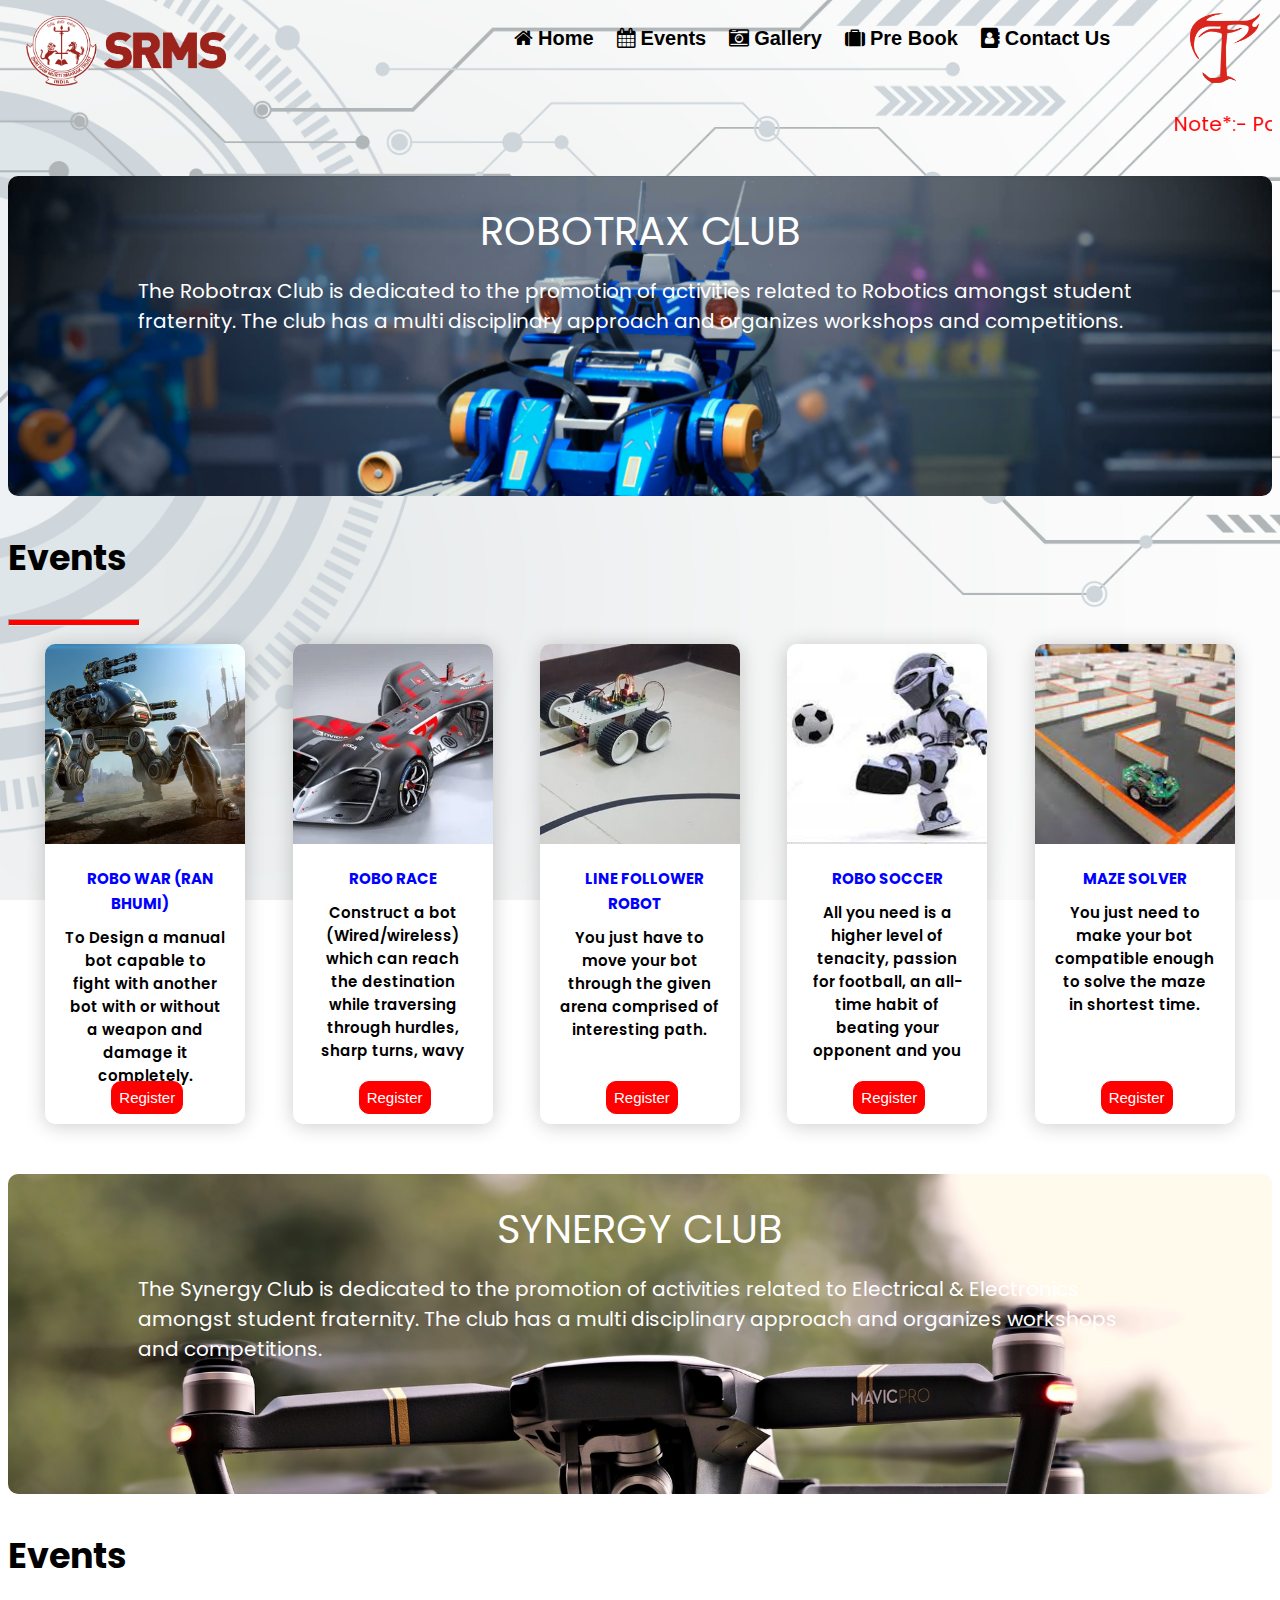
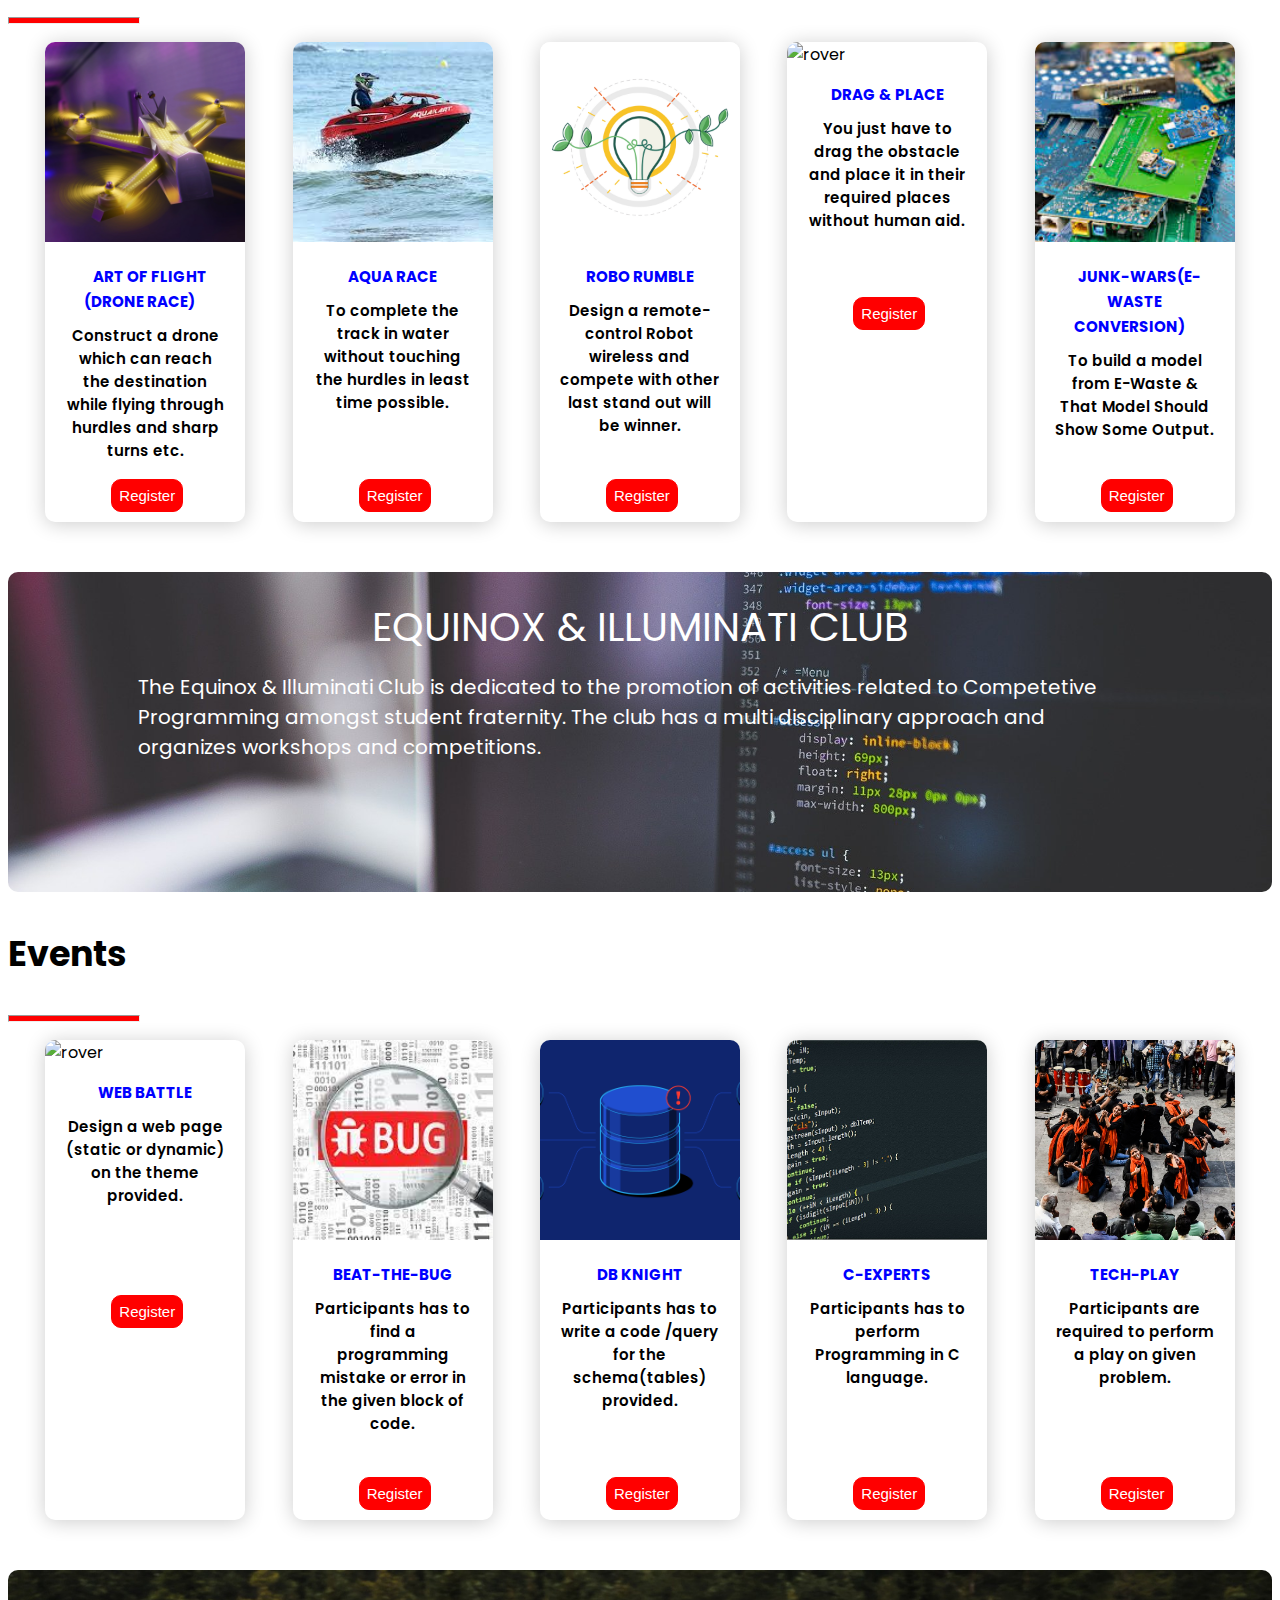
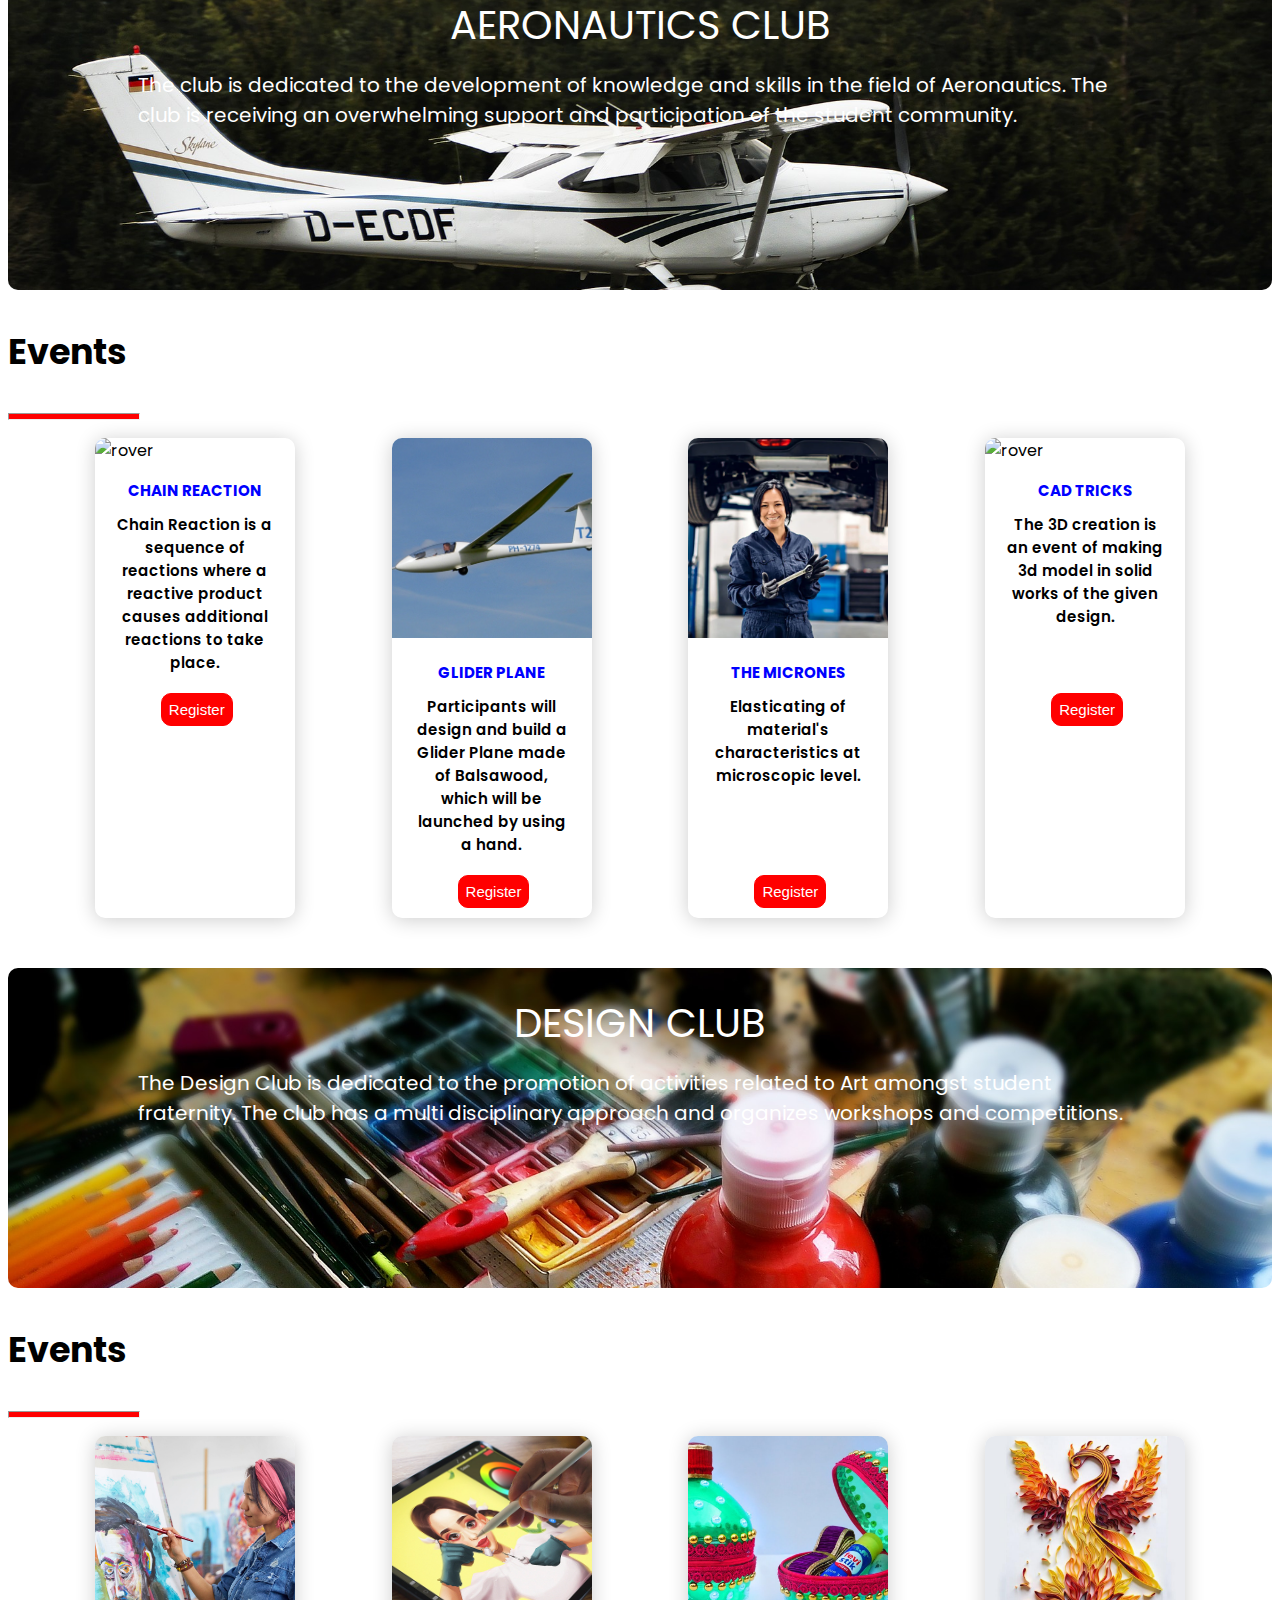
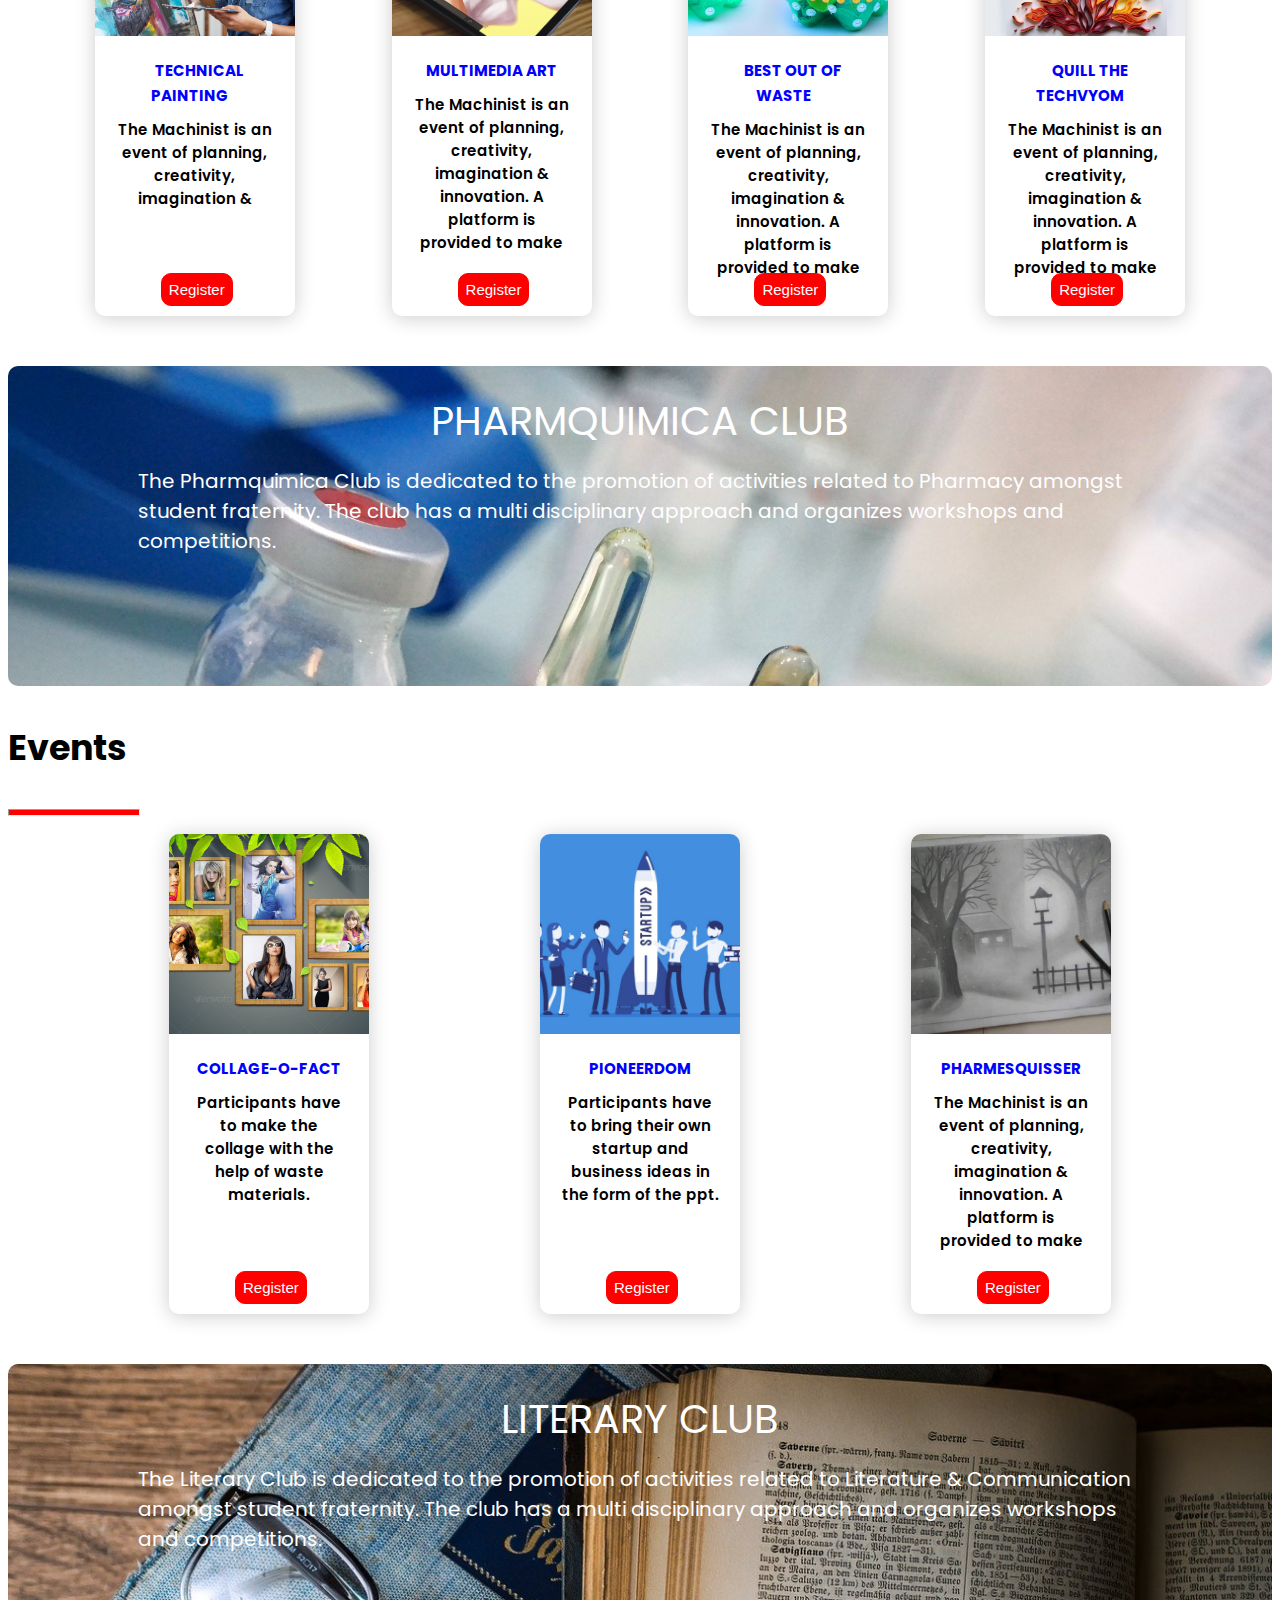
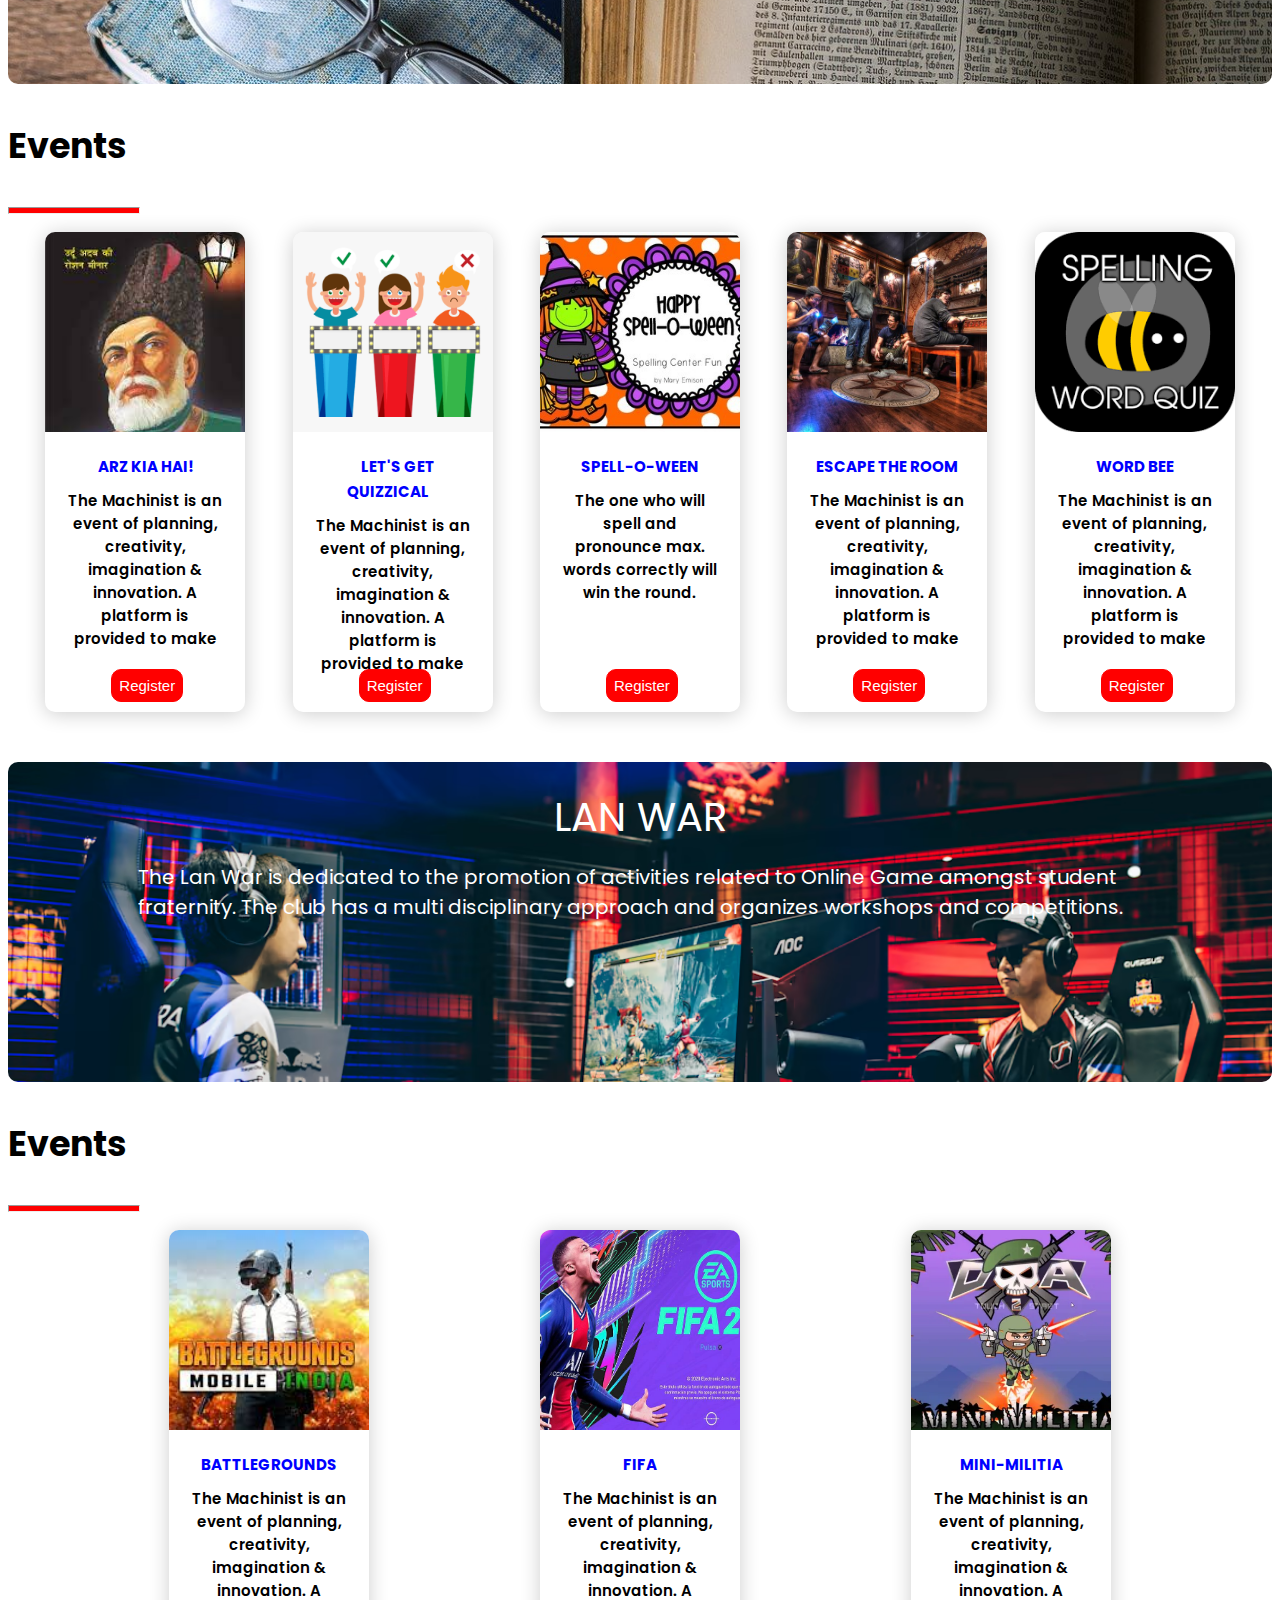
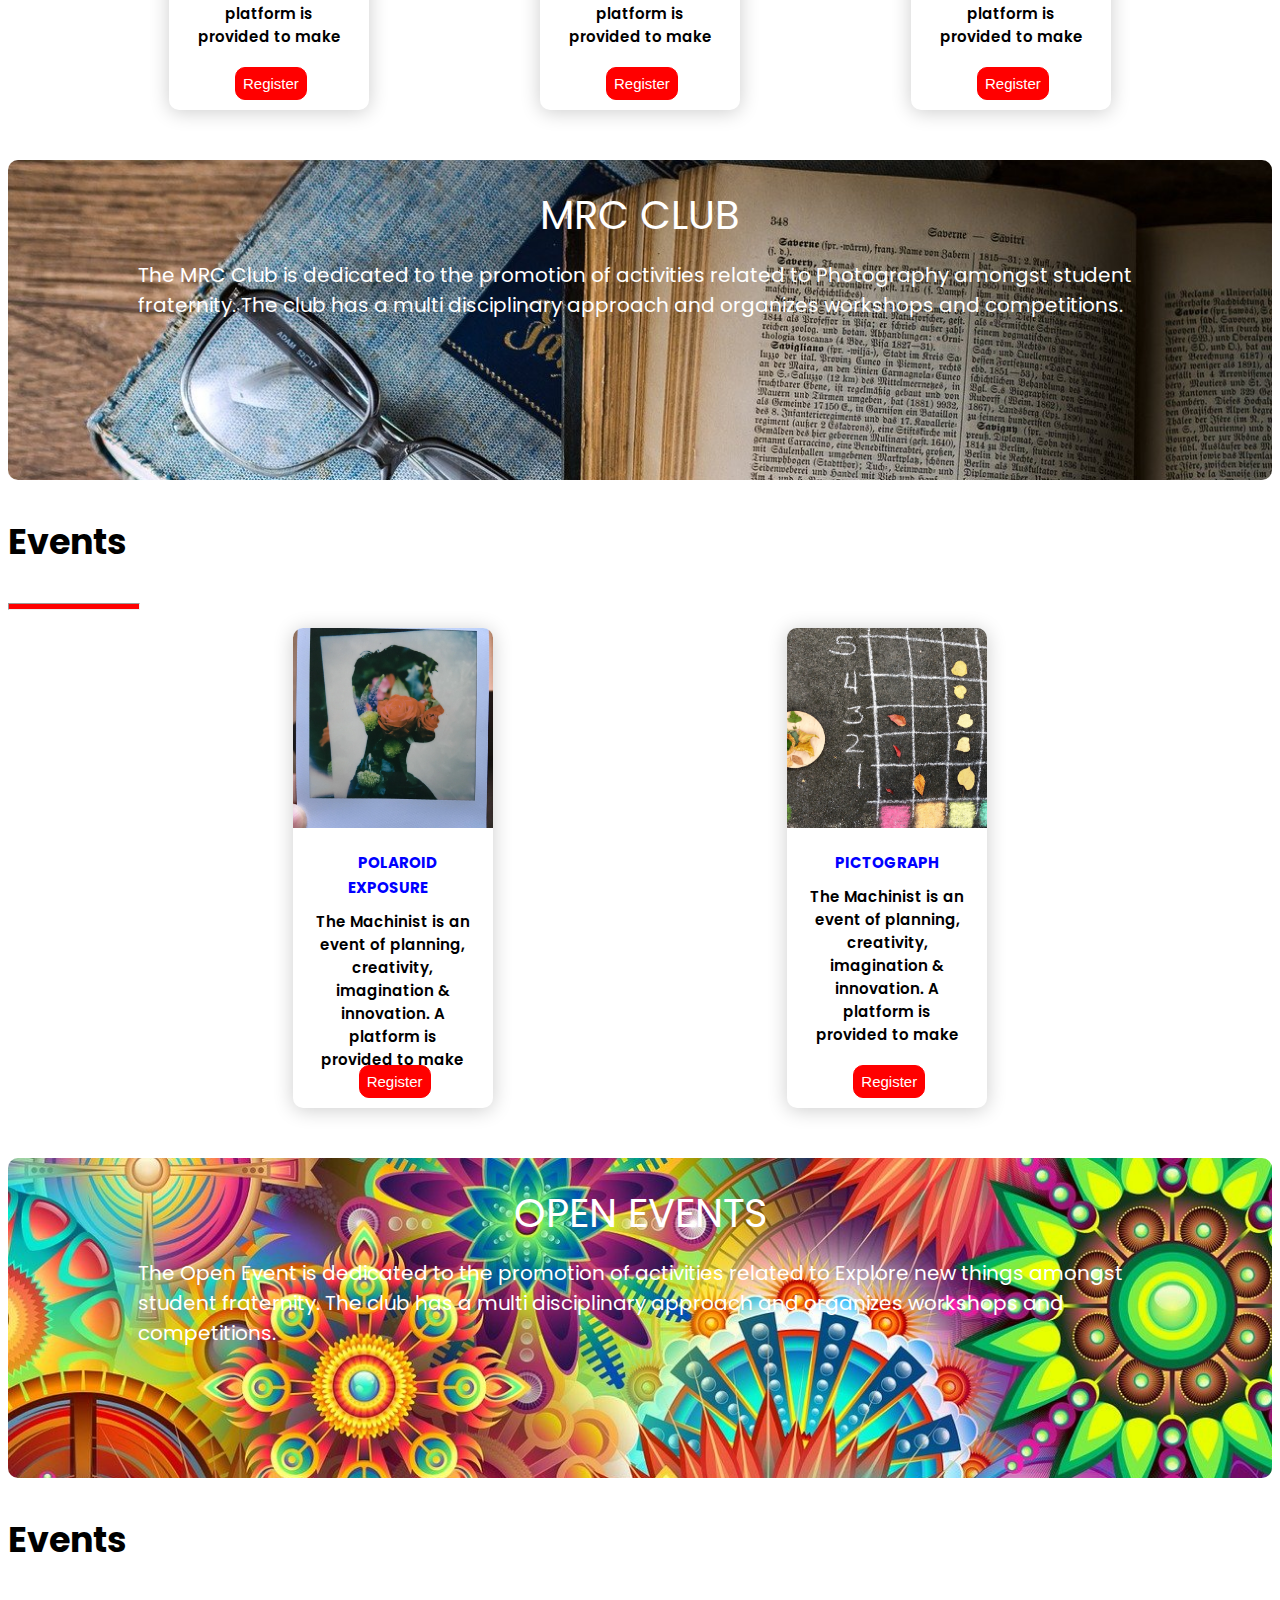
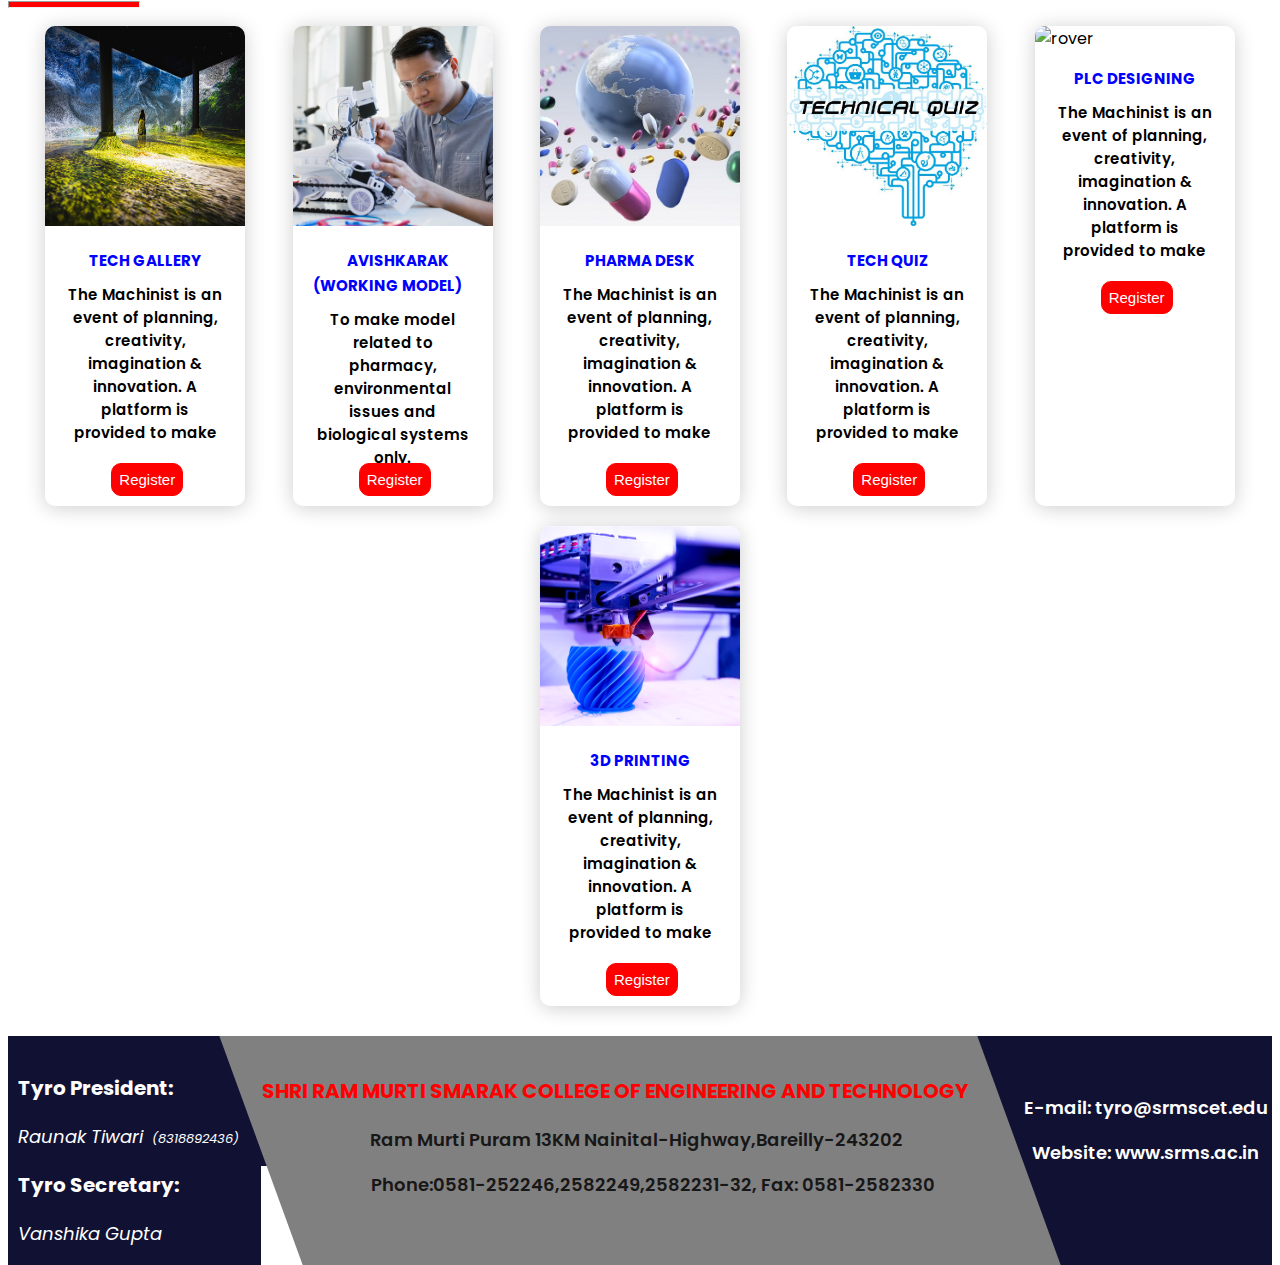
==== commit fc2f778a: "Initial Commit" ====
--- a/events.html
+++ b/events.html
@@ -151,7 +151,7 @@
         <div class="robo-cont">
             <p id="head">SYNERGY CLUB</p>
             <p id="content">
-                Lorem ipsum dolor sit amet consectetur adipisicing elit. Molestiae natus iste quisquam iure labore. Placeat, eligendi neque inventore at voluptatem natus nostrum? Laborum molestiae assumenda autem a. Quis, minus perferendis?
+               The Synergy Club is dedicated to the promotion of activities related to Electrical & Electronics amongst student fraternity. The club has a multi disciplinary approach and organizes workshops and competitions.
             </p>
         </div>
     </div>
@@ -246,7 +246,7 @@
         <div class="robo-cont">
             <p id="head">EQUINOX & ILLUMINATI CLUB</p>
             <p id="content">
-                Lorem ipsum dolor sit amet consectetur adipisicing elit. Molestiae natus iste quisquam iure labore. Placeat, eligendi neque inventore at voluptatem natus nostrum? Laborum molestiae assumenda autem a. Quis, minus perferendis?
+                The Equinox & Illuminati Club is dedicated to the promotion of activities related to Competetive Programming amongst student fraternity. The club has a multi disciplinary approach and organizes workshops and competitions.
             </p>
         </div>
     </div>
@@ -426,7 +426,7 @@
         <div class="robo-cont">
             <p id="head">DESIGN CLUB</p>
             <p id="content">
-                Lorem ipsum dolor sit amet consectetur adipisicing elit. Molestiae natus iste quisquam iure labore. Placeat, eligendi neque inventore at voluptatem natus nostrum? Laborum molestiae assumenda autem a. Quis, minus perferendis?
+               The Design Club is dedicated to the promotion of activities related to Art amongst student fraternity. The club has a multi disciplinary approach and organizes workshops and competitions.
             </p>
         </div>
     </div>
@@ -508,7 +508,7 @@
         <div class="robo-cont">
             <p id="head">PHARMQUIMICA CLUB</p>
             <p id="content">
-                Lorem ipsum dolor sit amet consectetur adipisicing elit. Molestiae natus iste quisquam iure labore. Placeat, eligendi neque inventore at voluptatem natus nostrum? Laborum molestiae assumenda autem a. Quis, minus perferendis?
+               The Pharmquimica Club is dedicated to the promotion of activities related to Pharmacy amongst student fraternity. The club has a multi disciplinary approach and organizes workshops and competitions.    
             </p>
         </div>
     </div>
@@ -593,7 +593,7 @@
         <div class="robo-cont">
             <p id="head">LITERARY CLUB</p>
             <p id="content">
-                Lorem ipsum dolor sit amet consectetur adipisicing elit. Molestiae natus iste quisquam iure labore. Placeat, eligendi neque inventore at voluptatem natus nostrum? Laborum molestiae assumenda autem a. Quis, minus perferendis?
+              The Literary Club is dedicated to the promotion of activities related to Literature & Communication amongst student fraternity. The club has a multi disciplinary approach and organizes workshops and competitions.    
             </p>
         </div>
     </div>
@@ -689,7 +689,7 @@
         <div class="robo-cont">
             <p id="head">LAN WAR</p>
             <p id="content">
-                Lorem ipsum dolor sit amet consectetur adipisicing elit. Molestiae natus iste quisquam iure labore. Placeat, eligendi neque inventore at voluptatem natus nostrum? Laborum molestiae assumenda autem a. Quis, minus perferendis?
+              The Lan War is dedicated to the promotion of activities related to Online Game amongst student fraternity. The club has a multi disciplinary approach and organizes workshops and competitions.    
             </p>
         </div>
     </div>
@@ -763,7 +763,7 @@
         <div class="robo-cont">
             <p id="head">MRC CLUB</p>
             <p id="content">
-                Lorem ipsum dolor sit amet consectetur adipisicing elit. Molestiae natus iste quisquam iure labore. Placeat, eligendi neque inventore at voluptatem natus nostrum? Laborum molestiae assumenda autem a. Quis, minus perferendis?
+              The MRC Club is dedicated to the promotion of activities related to Photography amongst student fraternity. The club has a multi disciplinary approach and organizes workshops and competitions.    
             </p>
         </div>
     </div>
@@ -818,7 +818,7 @@
         <div class="robo-cont">
             <p id="head">OPEN EVENTS</p>
             <p id="content">
-                Lorem ipsum dolor sit amet consectetur adipisicing elit. Molestiae natus iste quisquam iure labore. Placeat, eligendi neque inventore at voluptatem natus nostrum? Laborum molestiae assumenda autem a. Quis, minus perferendis?
+               The Open Event is dedicated to the promotion of activities related to Explore new things amongst student fraternity. The club has a multi disciplinary approach and organizes workshops and competitions. 
             </p>
         </div>
     </div>
@@ -976,4 +976,4 @@
     <script src="main.js"></script>
 </body>
 
-</html>+</html>
--- a/css/events.css
+++ b/css/events.css
@@ -0,0 +1,579 @@
+@import url('https://fonts.googleapis.com/css2?family=Poppins:display=swap');
+body {
+    background-image: url("../event_asset/3274408.jpg");
+    background-size: cover;
+    background-attachment: fixed;
+}
+
+* {
+    font-family: 'Poppins', sans-serif;
+}
+
+
+/* Designed and Developed By Amit Verma on 4/12/22  */
+
+
+/*-----------Header----------------*/
+
+#note {
+    color: red;
+    font-size: 20px;
+}
+
+#header {
+    width: 100%;
+    text-align: center;
+    justify-content: center;
+    height: 70px;
+    margin-bottom: 10px;
+}
+
+#header a {
+    text-decoration: none;
+    float: left;
+    padding-left: 18px;
+    line-height: 60px;
+    font-size: 20px;
+    font-weight: 700;
+    font-family: -apple-system, BlinkMacSystemFont, "Segoe UI", Roboto, Oxygen, Ubuntu, Cantarell, "Open Sans", "Helvetica Neue", sans-serif;
+    color: black;
+    text-align: center;
+}
+
+#header a img {
+    margin-top: 8px;
+}
+
+
+/* Designed and Developed By Amit Verma on 4/12/22  */
+
+#right-logo {
+    position: absolute;
+    top: 5px;
+    right: 20px;
+}
+
+
+/*------------------first banner----------------*/
+
+#event-head {
+    font-size: 35px;
+    font-weight: 700;
+    font-family: 'Poppins', sans-serif;
+}
+
+#head {
+    text-align: center;
+    font-size: 40px;
+    line-height: 10px;
+    color: white;
+}
+
+
+/* Designed and Developed By Amit Verma on 4/12/22  */
+
+#content {
+    color: white;
+    font-size: 20px;
+    padding-left: 120px;
+    padding-right: 120px;
+}
+
+.container {
+    display: flex;
+    width: 100%;
+    justify-content: space-evenly;
+    flex-wrap: wrap;
+}
+
+
+/* Designed and Developed By Amit Verma on 4/12/22  */
+
+.card {
+    margin: 10px;
+    background-color: #fff;
+    border-radius: 10px;
+    box-shadow: 0 2px 20px rgba(0, 0, 0, 0.2);
+    overflow: hidden;
+    width: 200px;
+}
+
+.card-header img {
+    width: 100%;
+    height: 200px;
+    object-fit: cover;
+}
+
+.card-body {
+    padding: 15px;
+    height: 200px;
+    text-align: center;
+}
+
+
+/* Designed and Developed By Amit Verma on 4/12/22  */
+
+#head1 {
+    font-size: 15px;
+    font-weight: 550;
+    height: 150px;
+    padding: 10px 5px 10px 5px;
+    overflow: hidden;
+}
+
+.tag {
+    border-radius: 50px;
+    font-size: 15px;
+    margin: 0;
+    font-weight: 700;
+    color: blue;
+    padding: 5px 10px 5px 10px;
+    text-transform: uppercase;
+    cursor: pointer;
+}
+
+.tag-purple {
+    background-color: #5e76bf;
+}
+
+
+/* Designed and Developed By Amit Verma on 4/12/22  */
+
+.tag-pink {
+    background-color: #cd5b9f;
+}
+
+.card-body p {
+    font-size: 13px;
+    margin: 0 0 40px;
+}
+
+.user {
+    display: flex;
+    margin-top: auto;
+}
+
+.user img {
+    border-radius: 50%;
+    width: 40px;
+    height: 40px;
+    margin-right: 10px;
+}
+
+.user-info h5 {
+    margin: 0;
+}
+
+.user-info small {
+    color: #545d7a;
+}
+
+
+/* Designed and Developed By Amit Verma on 4/12/22  */
+
+.robotics-container {
+    height: 300px;
+    top: 50px;
+    background-color: yellow;
+    padding: 10px;
+    background-image: url("../event_asset/Lost-Judgment_20211009005011-scaled.jpg");
+    background-size: cover;
+    border-radius: 10px;
+    margin-bottom: 10px;
+    margin-top: 30px;
+}
+
+.synergy-container {
+    background-image: url("../event_asset/drone-2724257_1920.jpg");
+    background-size: cover;
+    height: 300px;
+    background-color: green;
+    padding: 10px;
+    border-radius: 10px;
+    margin-top: 40px;
+}
+
+
+/* Designed and Developed By Amit Verma on 4/12/22  */
+
+.equinox-container {
+    background-image: url("../event_asset/coding-1853305_1920.jpg");
+    background-size: cover;
+    height: 300px;
+    background-color: green;
+    padding: 10px;
+    border-radius: 10px;
+    margin-top: 40px;
+}
+
+.aeronautics-container {
+    background-image: url("../event_asset/plane-3171633_1920.jpg");
+    background-size: cover;
+    background-repeat: no-repeat;
+    height: 300px;
+    background-color: green;
+    padding: 10px;
+    border-radius: 10px;
+    margin-top: 40px;
+}
+
+
+/* Designed and Developed By Amit Verma on 4/12/22  */
+
+.design-container {
+    background-image: url("../event_asset/painting-911804_1920.jpg");
+    background-size: cover;
+    background-repeat: no-repeat;
+    height: 300px;
+    background-color: green;
+    padding: 10px;
+    border-radius: 10px;
+    margin-top: 40px;
+}
+
+.pharma-container {
+    background-image: url("../event_asset/medicine-1309148_1920.jpg");
+    background-size: cover;
+    background-repeat: no-repeat;
+    height: 300px;
+    background-color: green;
+    padding: 10px;
+    border-radius: 10px;
+    margin-top: 40px;
+}
+
+
+/* Designed and Developed By Amit Verma on 4/12/22  */
+
+.literary-container {
+    background-image: url("../event_asset/book-1052014_1280.jpg");
+    background-size: cover;
+    background-repeat: no-repeat;
+    height: 300px;
+    background-color: green;
+    padding: 10px;
+    border-radius: 10px;
+    margin-top: 40px;
+}
+
+.lan-container {
+    background-image: url("../event_asset/fujimura-and-filipino-champ.avif");
+    background-size: cover;
+    background-repeat: no-repeat;
+    height: 300px;
+    background-color: green;
+    padding: 10px;
+    border-radius: 10px;
+    margin-top: 40px;
+}
+
+
+/* Designed and Developed By Amit Verma on 4/12/22  */
+
+.open-container {
+    background-image: url("../event_asset/mandalas-1084082_1280.jpg");
+    background-size: cover;
+    background-repeat: no-repeat;
+    height: 300px;
+    background-color: green;
+    padding: 10px;
+    border-radius: 10px;
+    margin-top: 40px;
+}
+
+.mrc-container {
+    background-image: url("../event_asset/book-1052014_1280.jpg");
+    background-size: cover;
+    background-repeat: no-repeat;
+    height: 300px;
+    background-color: green;
+    padding: 10px;
+    border-radius: 10px;
+    margin-top: 40px;
+}
+
+
+/* Designed and Developed By Amit Verma on 4/12/22  */
+
+#but {
+    padding: 7px;
+    text-align: center;
+    background-color: red;
+    color: white;
+    font-size: 15px;
+    font-family: 'Segoe UI', Tahoma, Geneva, Verdana, sans-serif;
+    margin-left: 33%;
+    margin-bottom: 10px;
+    border-radius: 10px;
+    border: 1px solid red;
+}
+
+#home1 {
+    margin-left: 150px;
+}
+
+
+/* Designed and Developed By Amit Verma on 4/12/22  */
+
+
+/*--------------------footer start-------------------------*/
+
+.footer {
+    height: 130px;
+    margin-top: 20px;
+    background-color: rgb(17, 17, 51);
+    display: grid;
+    grid-template-columns: 1fr 3fr 1fr;
+    color: white;
+    font-family: 'Poppins', sans-serif;
+}
+
+.left {
+    background-color: rgb(17, 17, 51);
+    padding-left: 10px;
+}
+
+.middle {
+    background-color: grey;
+    transform: skew(20deg);
+}
+
+.right {
+    background-color: rgb(17, 17, 51);
+}
+
+
+/* Designed and Developed By Amit Verma on 4/12/22  */
+
+#college_name {
+    color: red;
+    font-size: 20px;
+    font-weight: 700;
+    text-align: center;
+    padding-top: 20px;
+    transform: skew(-20deg);
+}
+
+#address1 {
+    font-size: 18px;
+    color: rgb(24, 23, 23);
+    font-weight: 600;
+    text-align: center;
+    transform: skew(-20deg);
+}
+
+#address2 {
+    font-size: 18px;
+    color: rgb(24, 23, 23);
+    font-weight: 600;
+    text-align: center;
+    transform: skew(-20deg);
+}
+
+
+/* Designed and Developed By Amit Verma on 4/12/22  */
+
+#t_email {
+    font-size: 18px;
+    color: white;
+    text-align: center;
+    font-weight: 600;
+    padding-top: 40px;
+}
+
+#t_site {
+    font-size: 18px;
+    color: white;
+    text-align: center;
+    font-weight: 600;
+}
+
+#t_pres {
+    color: white;
+    font-size: 20px;
+    font-weight: 700;
+    padding-top: 17px;
+}
+
+
+/* Designed and Developed By Amit Verma on 4/12/22  */
+
+#pres_num {
+    color: white;
+    font-size: 13px;
+    margin-left: 5px;
+}
+
+#pres_con {
+    font-size: 18px;
+    color: white;
+    font-style: italic;
+}
+
+#t_sec {
+    color: white;
+    font-size: 20px;
+    font-weight: 700;
+}
+
+
+/* Designed and Developed By Amit Verma on 4/12/22  */
+
+#sec_con {
+    font-size: 18px;
+    color: white;
+    font-style: italic;
+}
+
+
+/*----------------footer end -----------------------*/
+
+
+/*   Media queries for mobile   */
+
+@media only screen and (max-width: 600px) {
+    #note {
+        color: red;
+        font-size: 17px;
+        margin-top: 70px;
+    }
+    .robotics-container {
+        height: 300px;
+        top: 50px;
+        background-color: yellow;
+        padding: 10px;
+        border-radius: 10px;
+        margin-bottom: 10px;
+        margin-top: 30px;
+    }
+    #header {
+        position: absolute;
+        top: 0px;
+        width: 100%;
+        text-align: center;
+        justify-content: center;
+        height: 70px;
+    }
+    #home1 {
+        margin-left: 4px;
+    }
+    /* Designed and Developed By Amit Verma on 4/12/22  */
+    #header a {
+        text-decoration: none;
+        display: inline-block;
+        padding-left: 3px;
+        font-size: 12px;
+        font-weight: 700;
+        font-family: -apple-system, BlinkMacSystemFont, "Segoe UI", Roboto, Oxygen, Ubuntu, Cantarell, "Open Sans", "Helvetica Neue", sans-serif;
+        color: black;
+        text-align: center;
+    }
+    #aaa {
+        margin-top: 8px;
+        width: 90px;
+        height: 40px;
+    }
+    #right-logo img {
+        position: absolute;
+        top: 10px;
+        right: 20px;
+        width: 30px;
+        height: 30px;
+    }
+    /* Designed and Developed By Amit Verma on 4/12/22  */
+    #content {
+        color: white;
+        font-size: 20px;
+        padding-left: 10px;
+        padding-right: 10px;
+    }
+    /*  --------------responsive footer----------------------*/
+    .footer {
+        height: 160px;
+        background-color: blue;
+        display: flex;
+        flex-direction: column;
+        color: white;
+        font-family: 'Poppins', sans-serif;
+    }
+    .footer>.middle {
+        order: 3;
+        flex: 1;
+        transform: skew(0deg);
+        padding: 13px;
+    }
+    .footer>.left {
+        order: 1;
+    }
+    .footer>.right {
+        order: 2;
+    }
+    /* Designed and Developed By Amit Verma on 4/12/22  */
+    #college_name {
+        color: red;
+        font-size: 17px;
+        font-weight: 700;
+        text-align: center;
+        padding-top: 20px;
+        transform: skew(0deg);
+    }
+    #address1 {
+        font-size: 15px;
+        color: rgb(24, 23, 23);
+        font-weight: 600;
+        text-align: center;
+        transform: skew(0deg);
+    }
+    #address2 {
+        font-size: 15px;
+        color: rgb(24, 23, 23);
+        font-weight: 600;
+        text-align: center;
+        transform: skew(0deg);
+    }
+    /* Designed and Developed By Amit Verma on 4/12/22  */
+    #t_email {
+        font-size: 18px;
+        color: white;
+        text-align: center;
+        font-weight: 600;
+        padding-top: 20px;
+    }
+    #t_site {
+        font-size: 15px;
+        color: white;
+        text-align: center;
+        font-weight: 600;
+        text-align: center;
+        padding-bottom: 10px;
+    }
+    #t_pres {
+        color: white;
+        font-size: 17px;
+        font-weight: 700;
+        padding-top: 20px;
+        text-align: center;
+    }
+    /* Designed and Developed By Amit Verma on 4/12/22  */
+    #pres_con {
+        font-size: 15px;
+        color: white;
+        font-style: italic;
+        text-align: center;
+    }
+    #t_sec {
+        color: white;
+        font-size: 17px;
+        font-weight: 700;
+        text-align: center;
+    }
+    #sec_con {
+        font-size: 15px;
+        color: white;
+        font-style: italic;
+        text-align: center;
+    }
+}
+
+
+/* Designed and Developed By Amit Verma on 4/12/22  */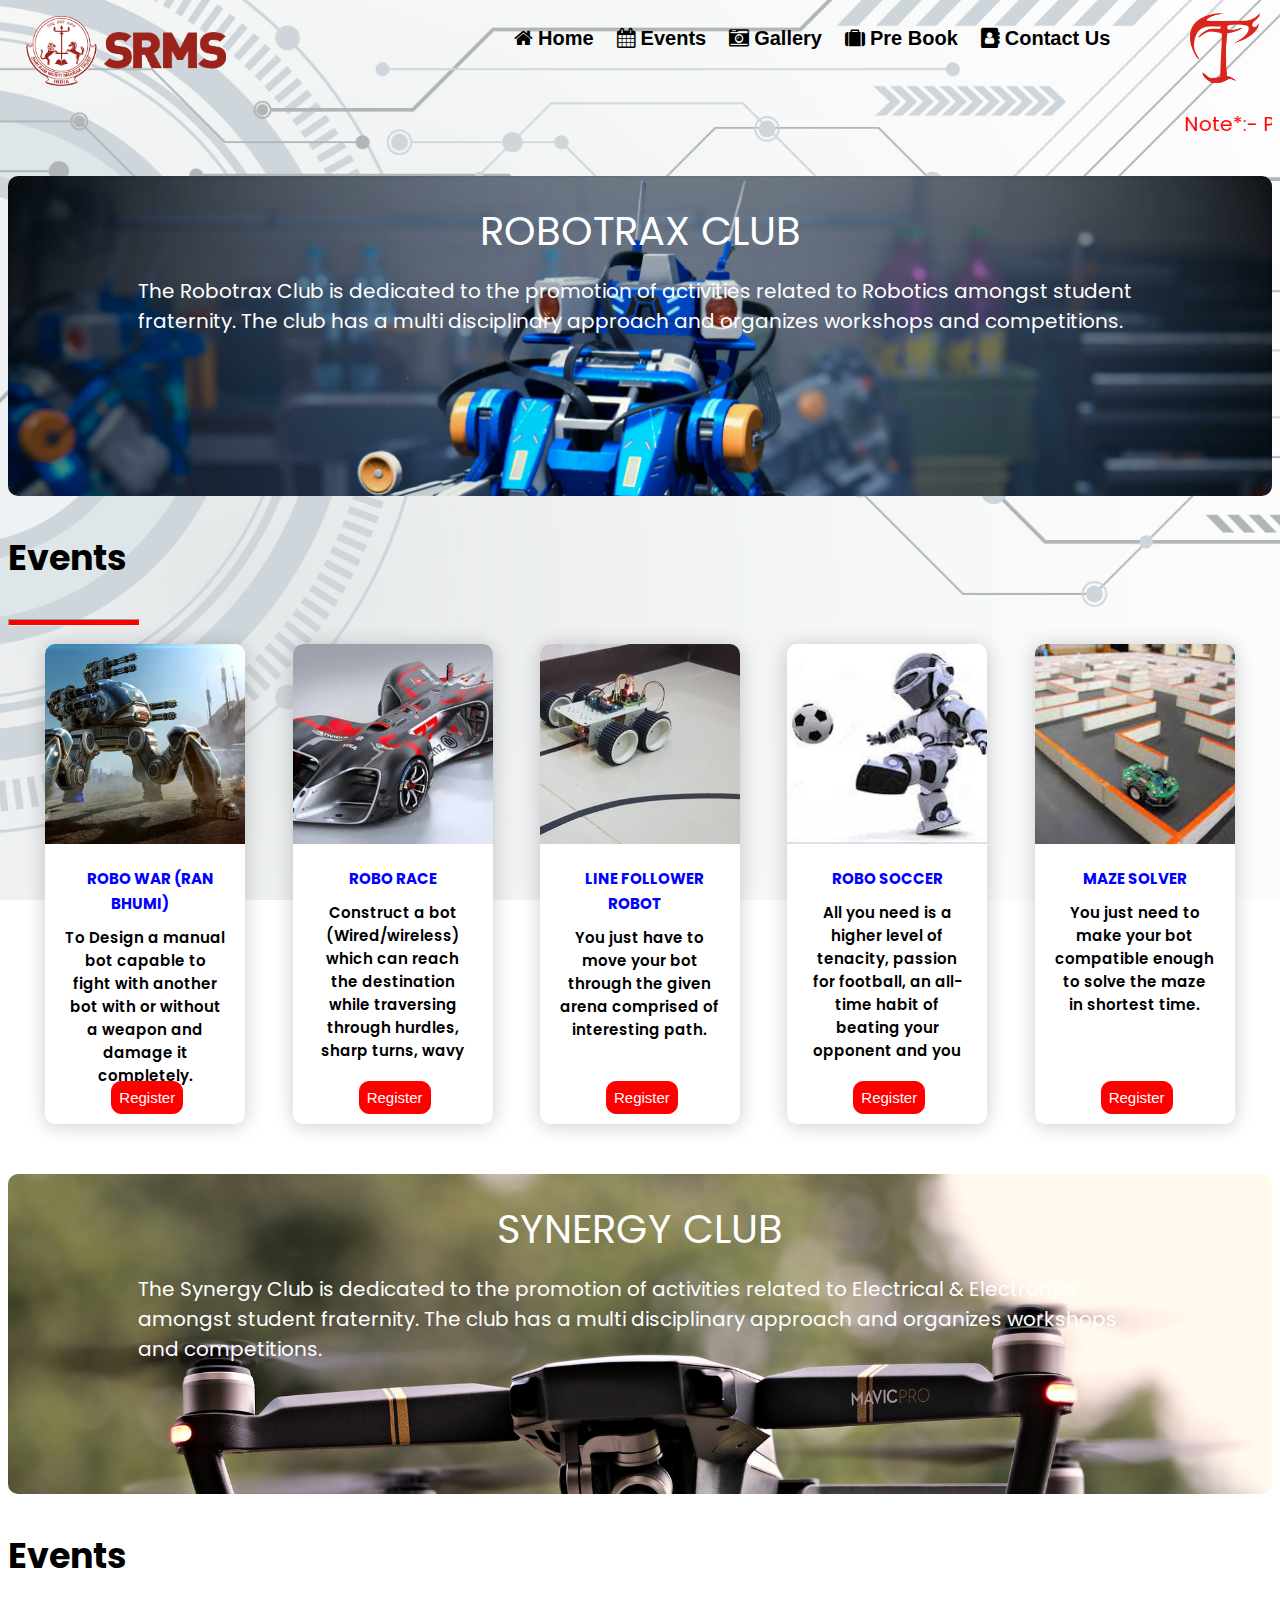
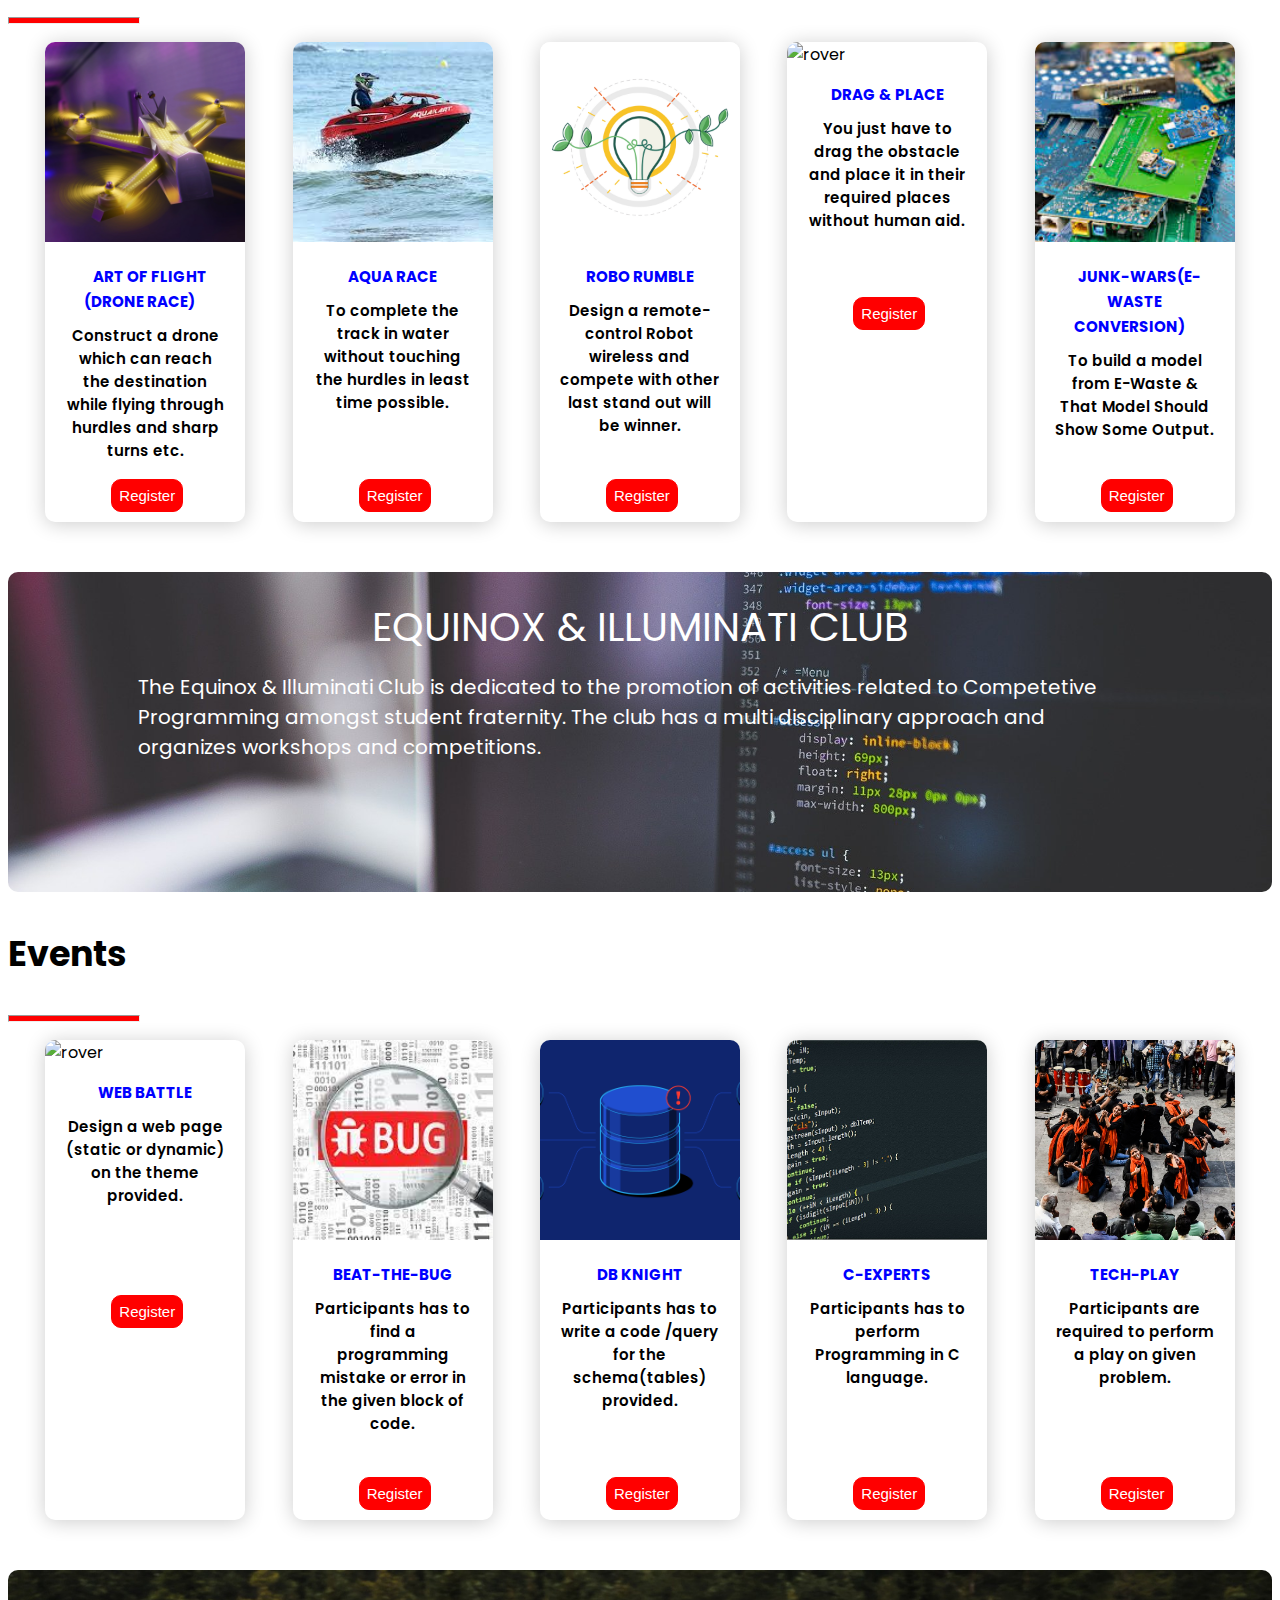
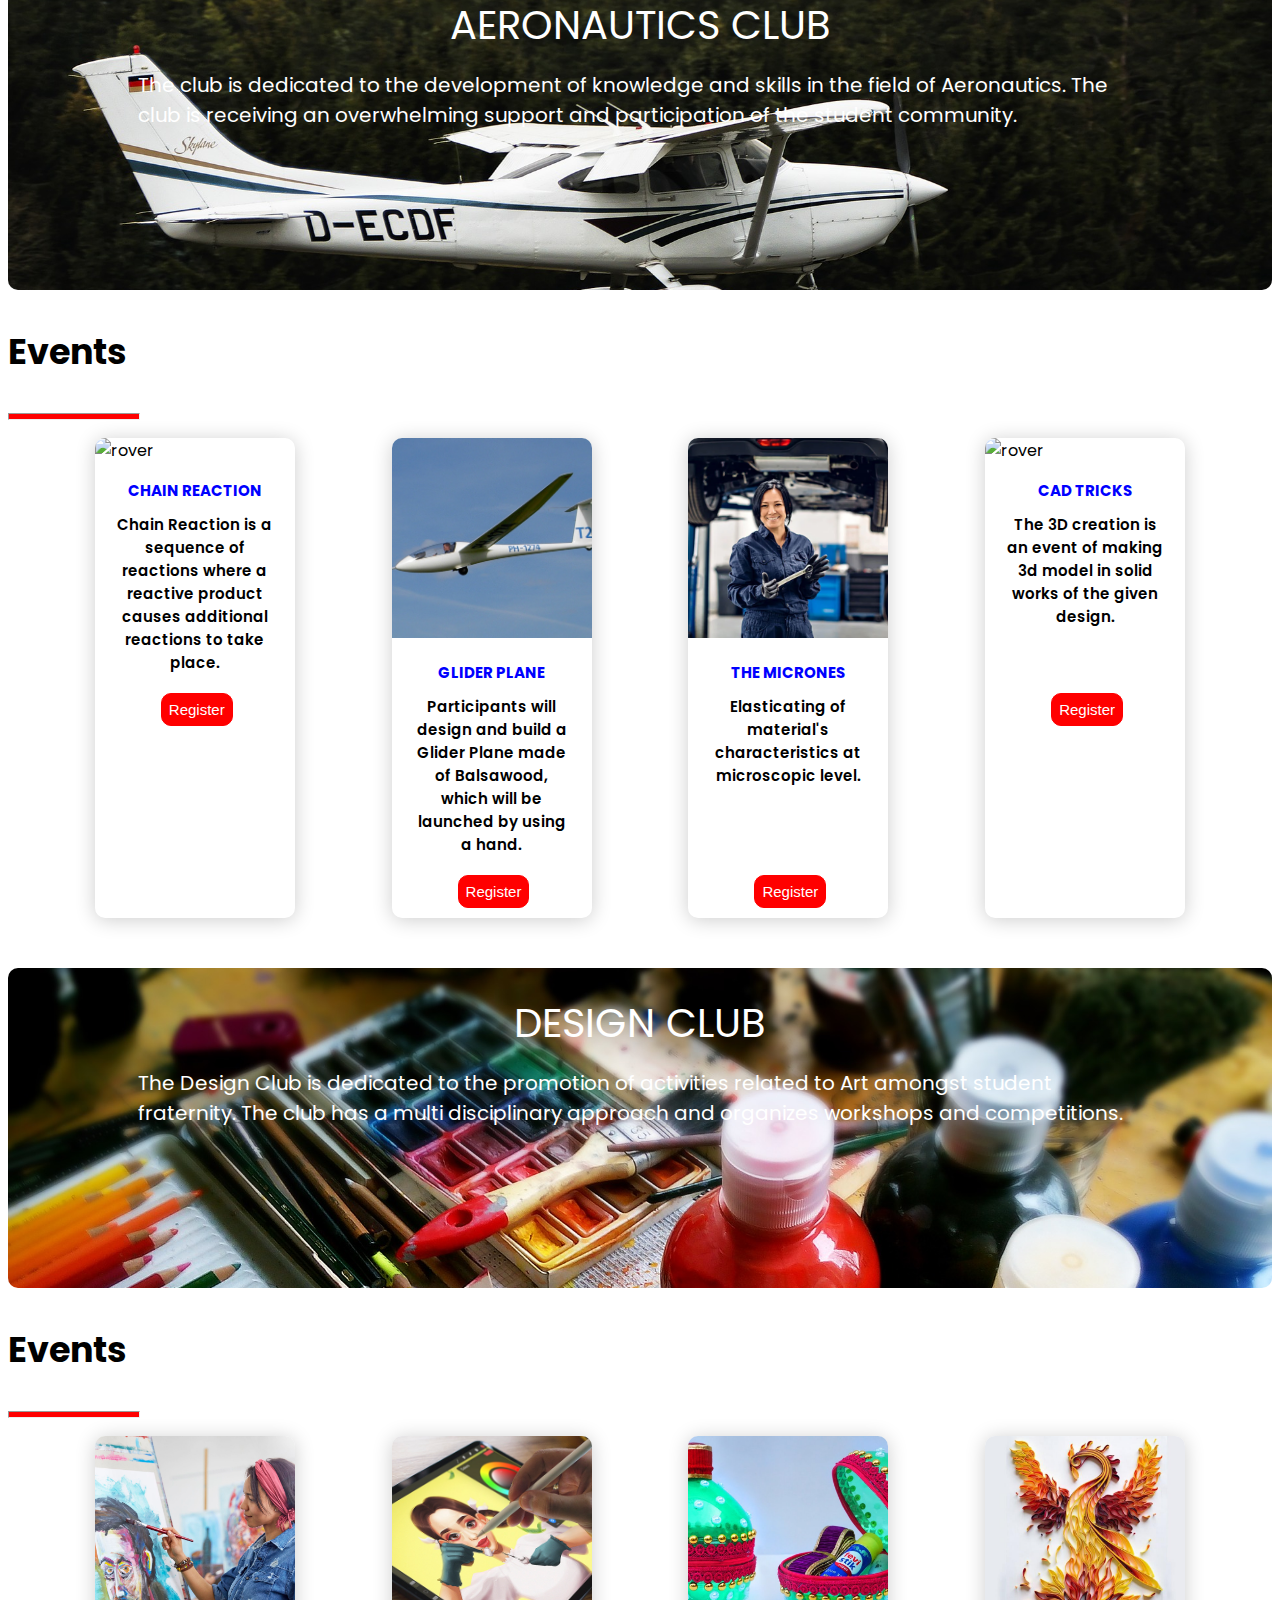
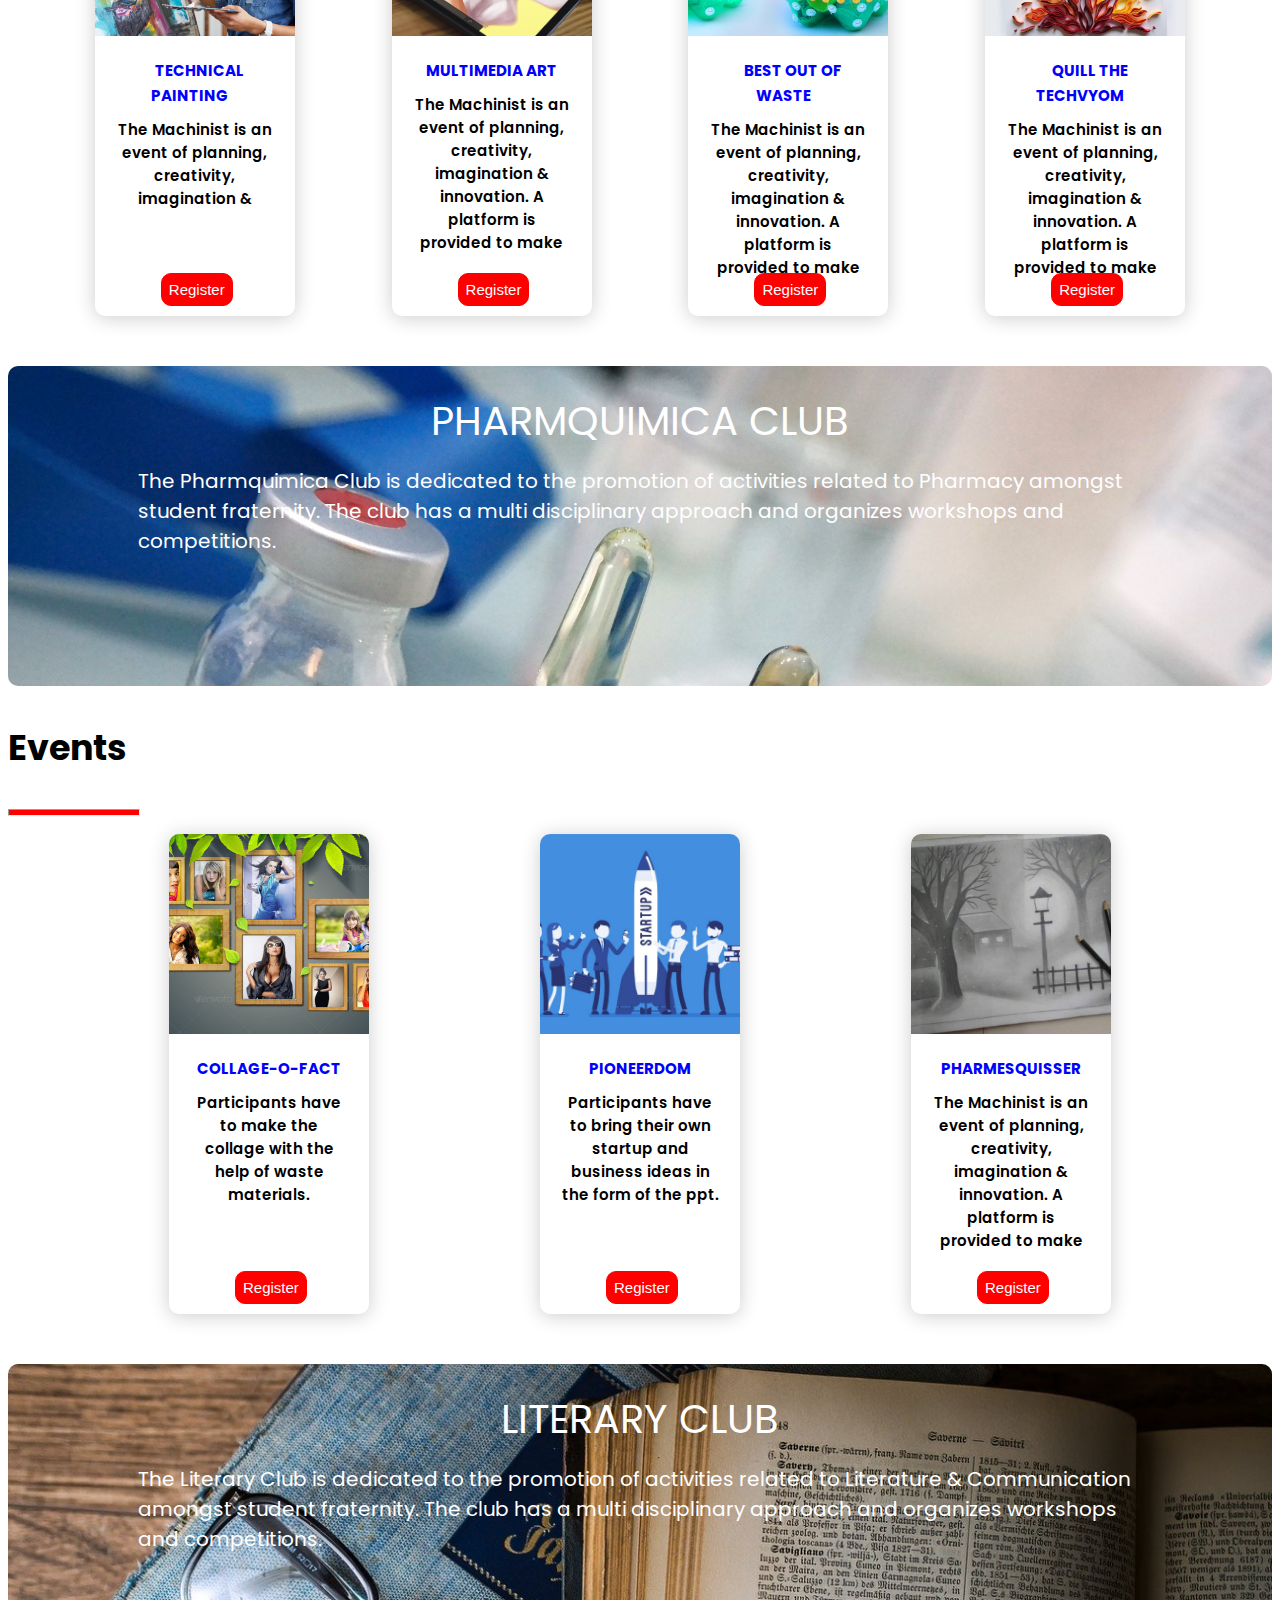
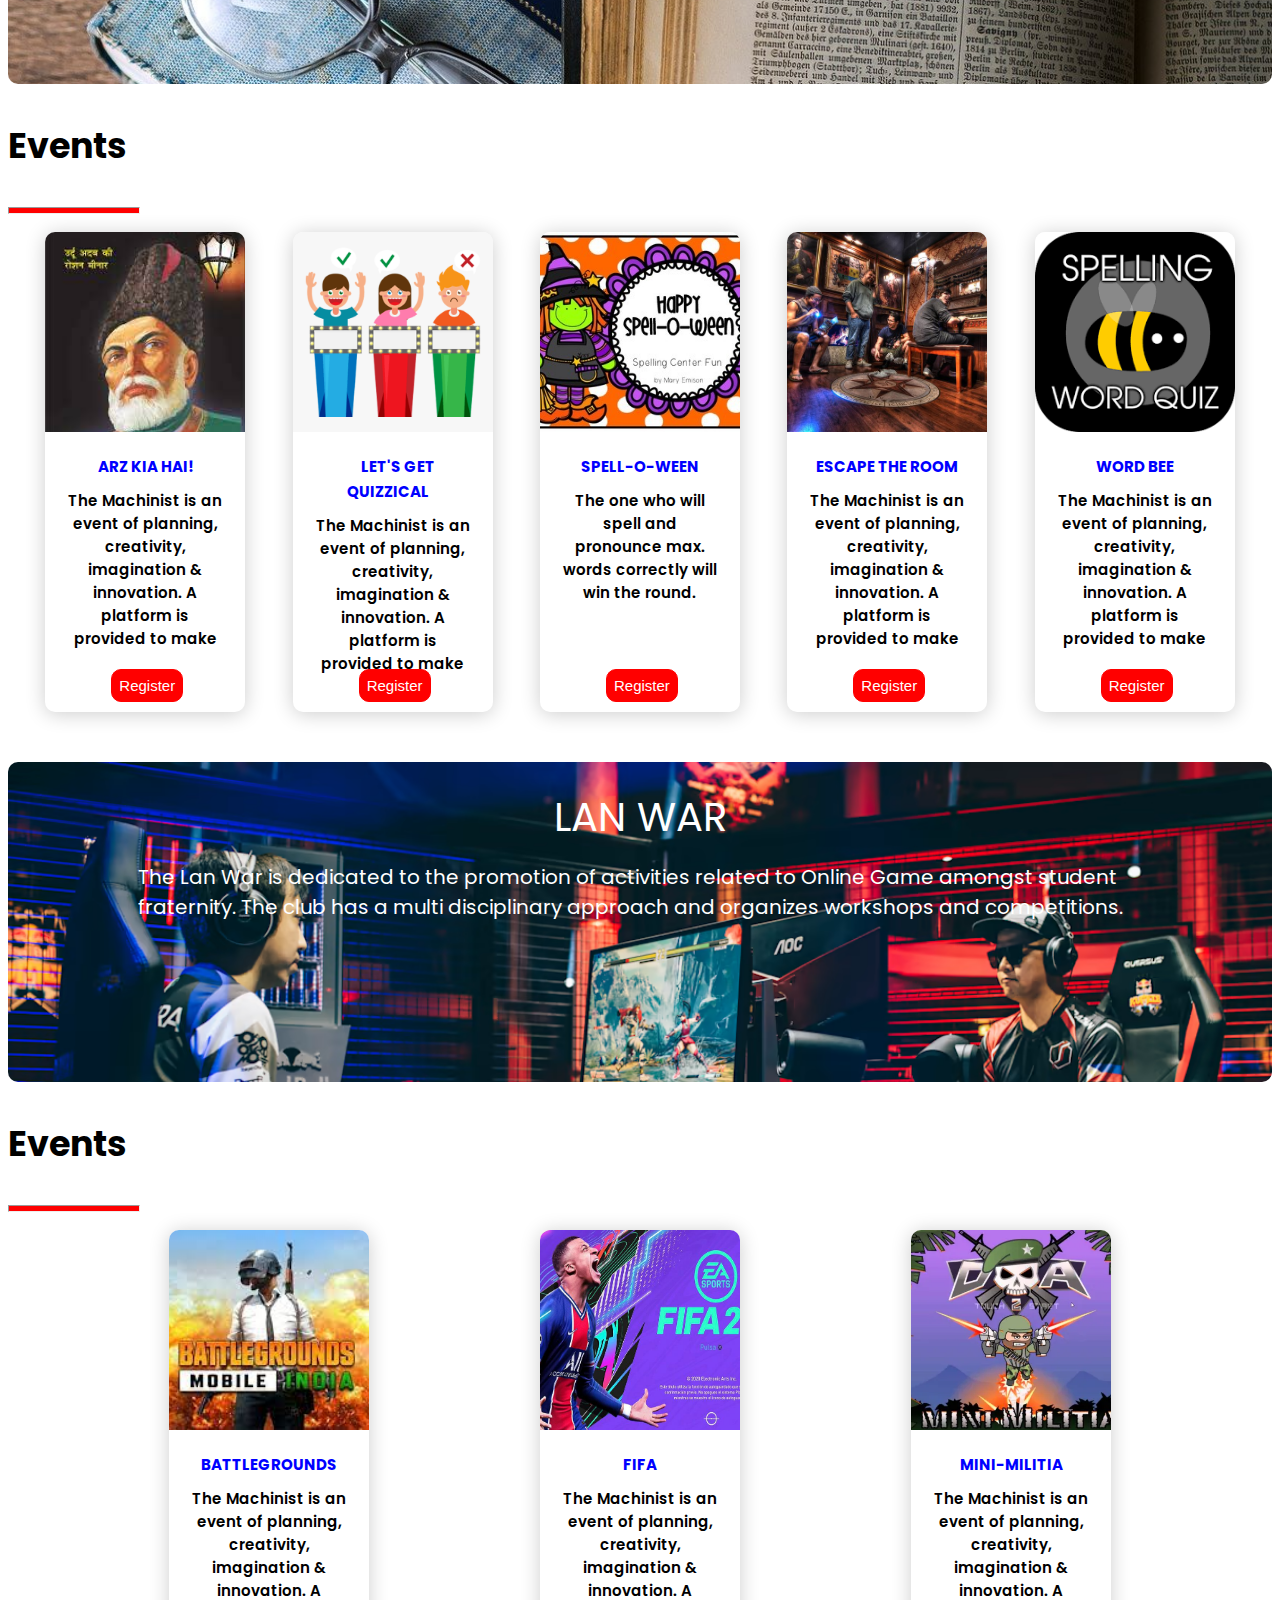
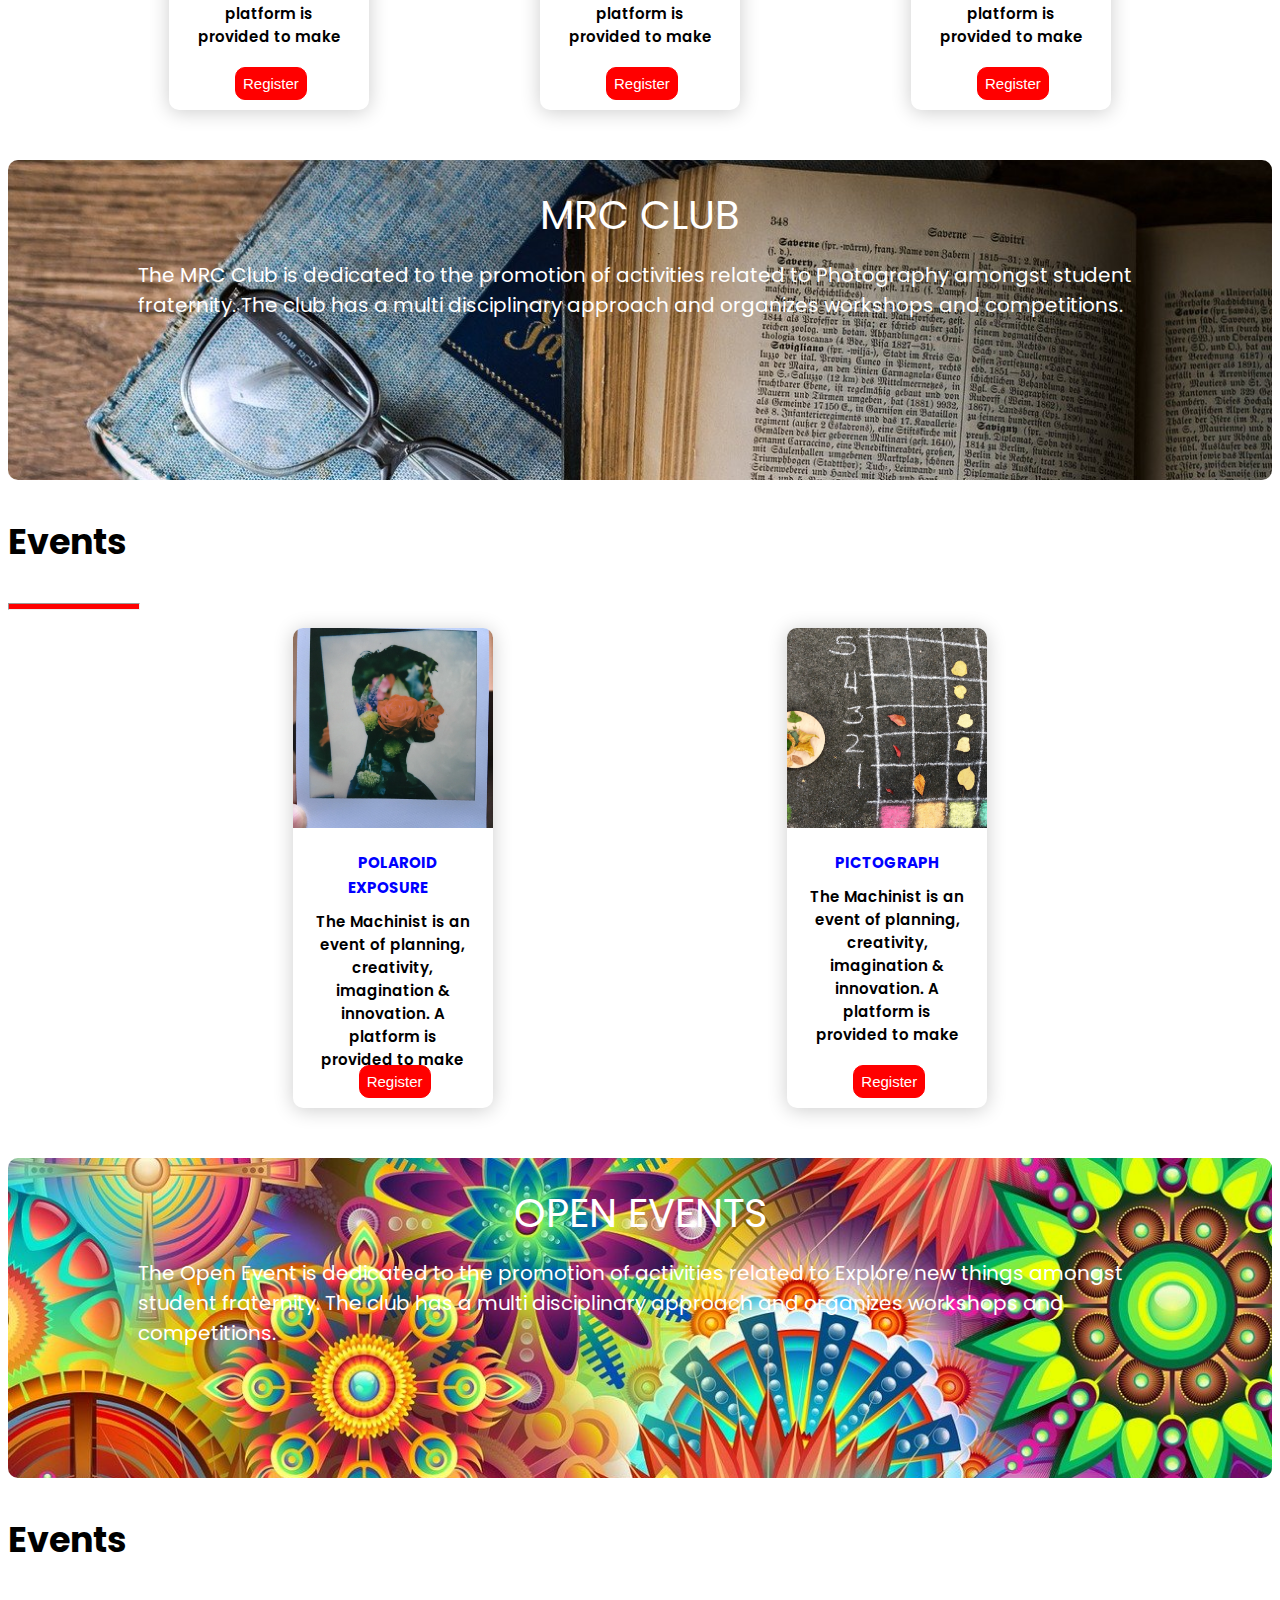
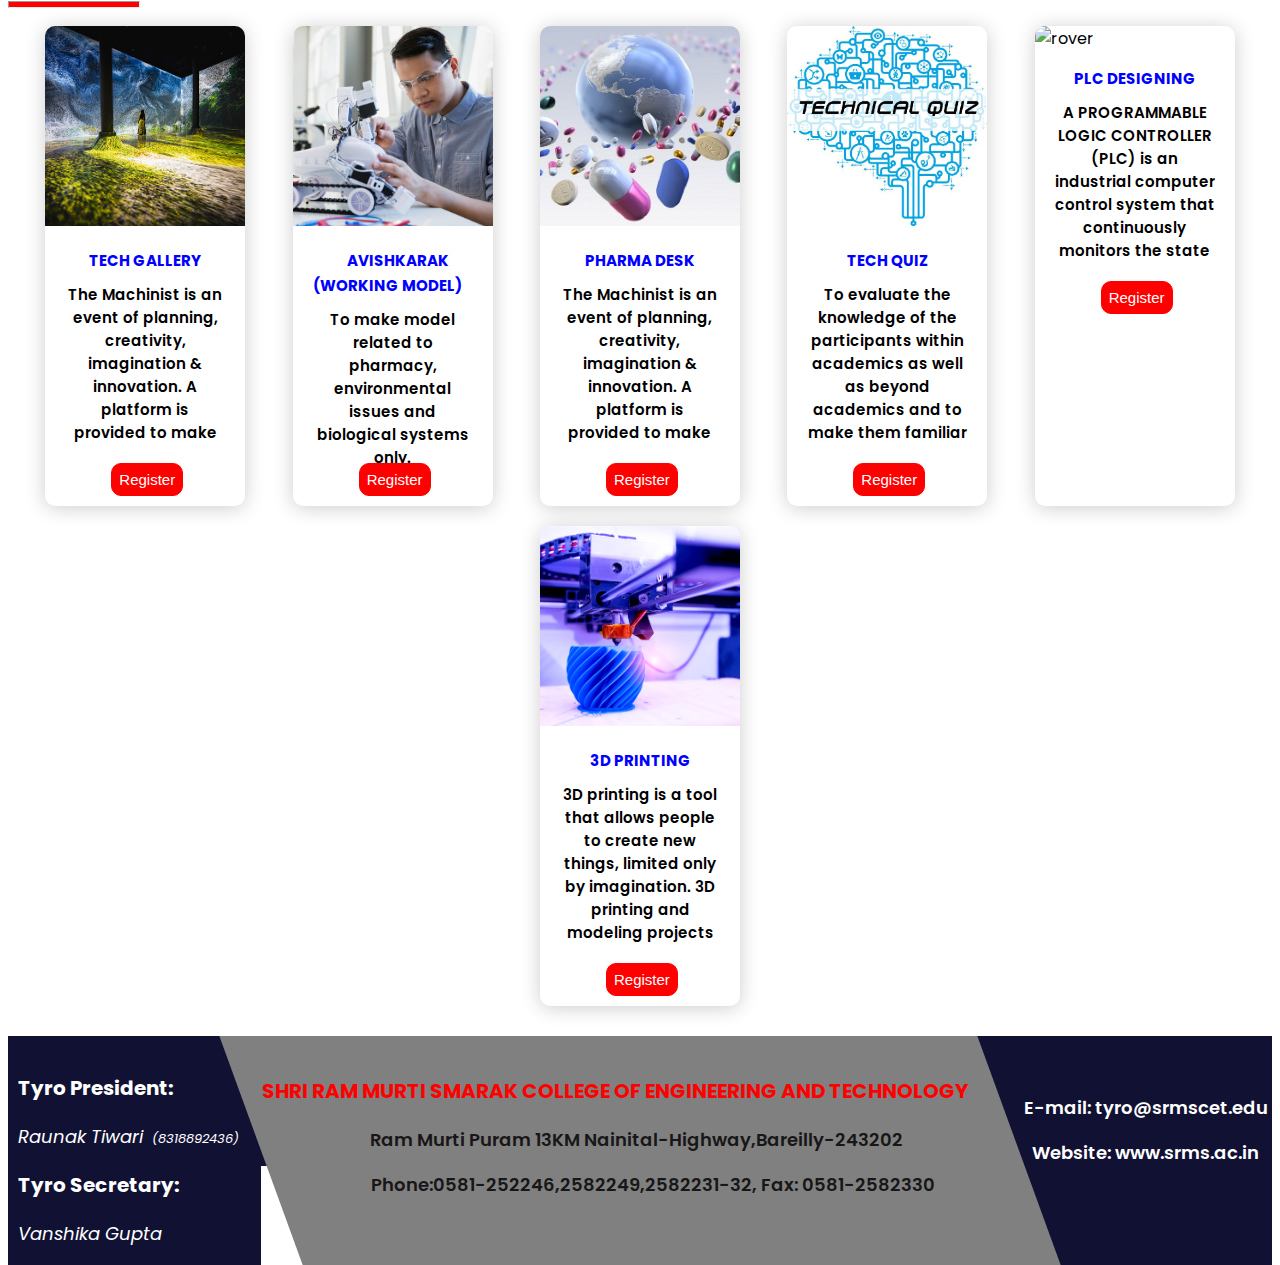
==== commit 17557caa: "Second Commit" ====
--- a/events.html
+++ b/events.html
@@ -899,7 +899,7 @@
                 <div class="card-body">
                     <span class="tag tag-teal">Tech Quiz</span>
                     <p id="head1">
-                        The Machinist is an event of planning, creativity, imagination & innovation. A platform is provided to make your knowledge usable in a practical or technical working mechanism. With your knowledge
+                       To evaluate the knowledge of the participants within academics as well as beyond academics and to make them familiar with the prospects of quizzes and the objectivity of the questions    
                     </p>
 
                 </div>
@@ -913,7 +913,7 @@
                 <div class="card-body">
                     <span class="tag tag-teal">PLC Designing</span>
                     <p id="head1">
-                        The Machinist is an event of planning, creativity, imagination & innovation. A platform is provided to make your knowledge usable in a practical or technical working mechanism. With your knowledge
+                      A PROGRAMMABLE LOGIC CONTROLLER (PLC) is an industrial computer control system that continuously monitors the state of input devices and makes decisions based upon a custom program to control the state of output devices.    
                     </p>
 
                 </div>
@@ -927,7 +927,7 @@
                 <div class="card-body">
                     <span class="tag tag-teal">3D Printing</span>
                     <p id="head1">
-                        The Machinist is an event of planning, creativity, imagination & innovation. A platform is provided to make your knowledge usable in a practical or technical working mechanism. With your knowledge
+                      3D printing is a tool that allows people to create new things, limited only by imagination. 3D printing and modeling projects should empower students to take chances and make mistakes. Students will be introduced to 3D printing and learn how to create their own print files.    
                     </p>
 
                 </div>
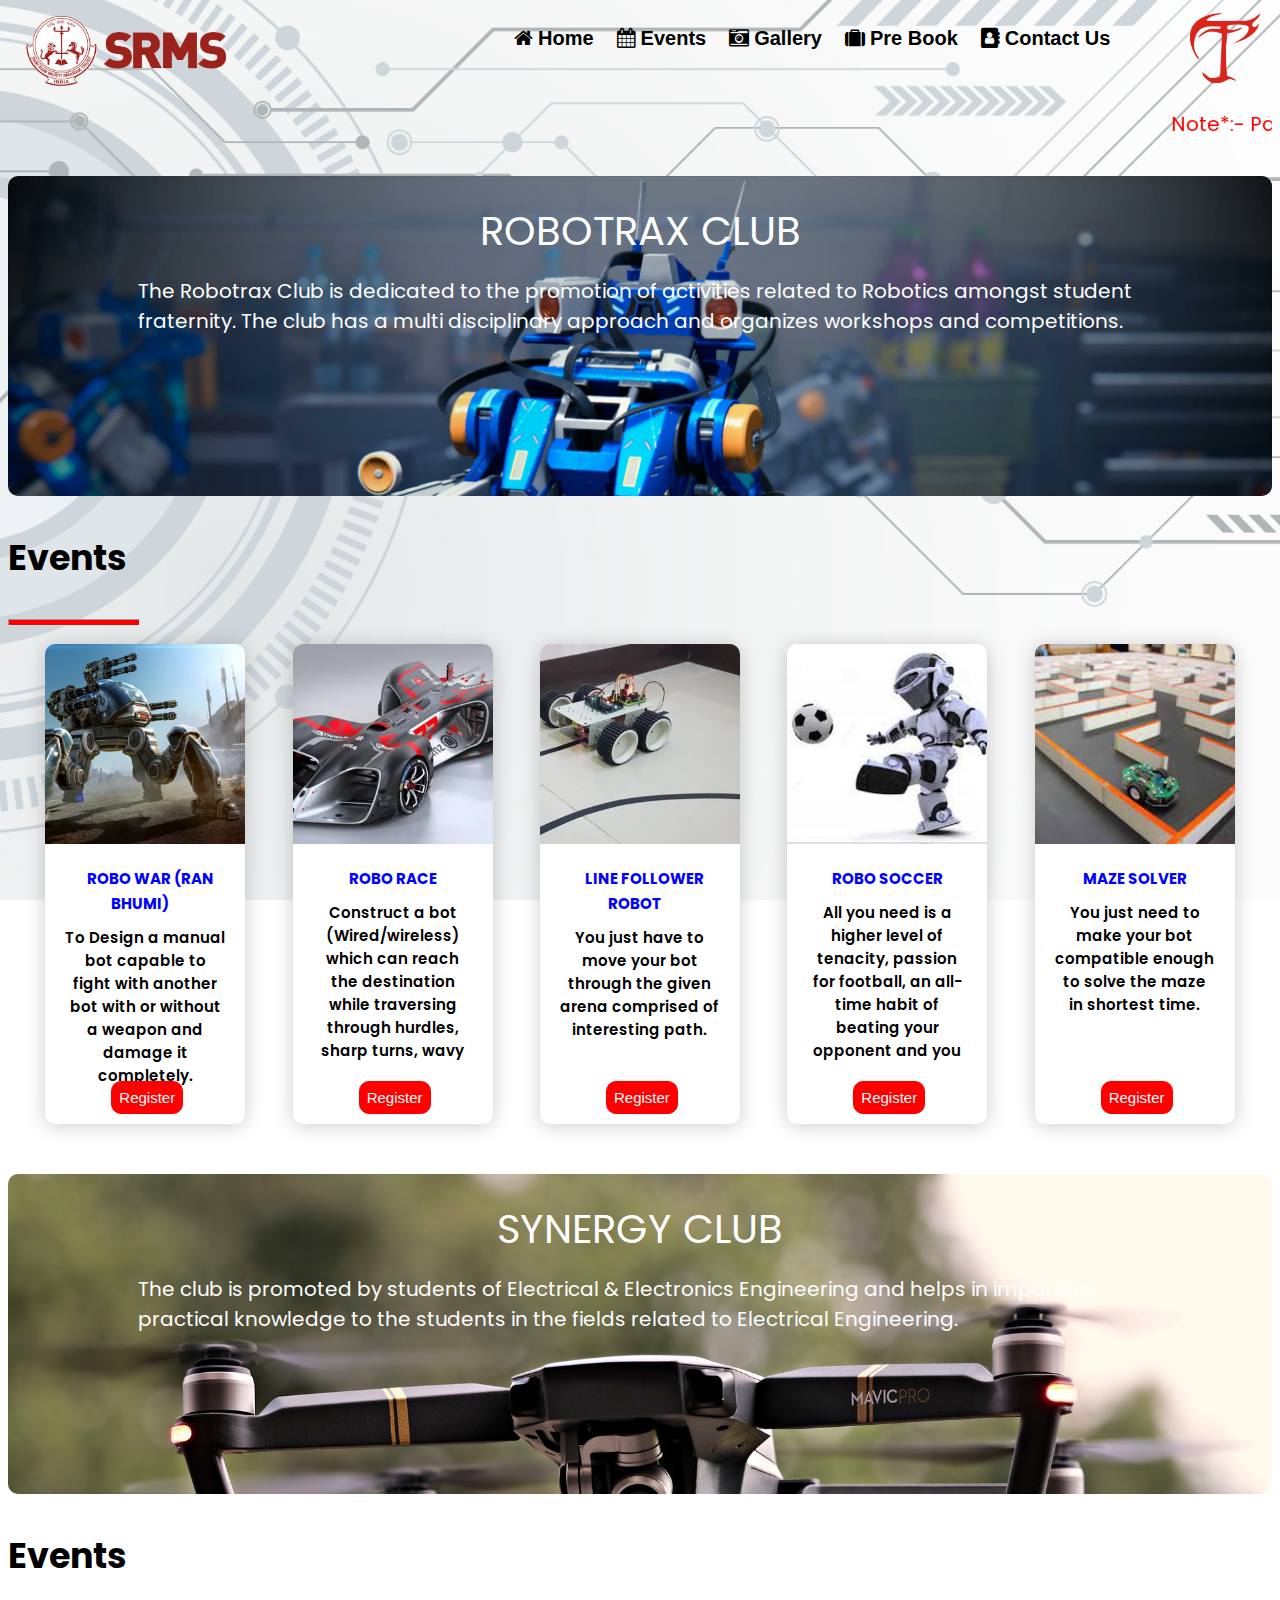
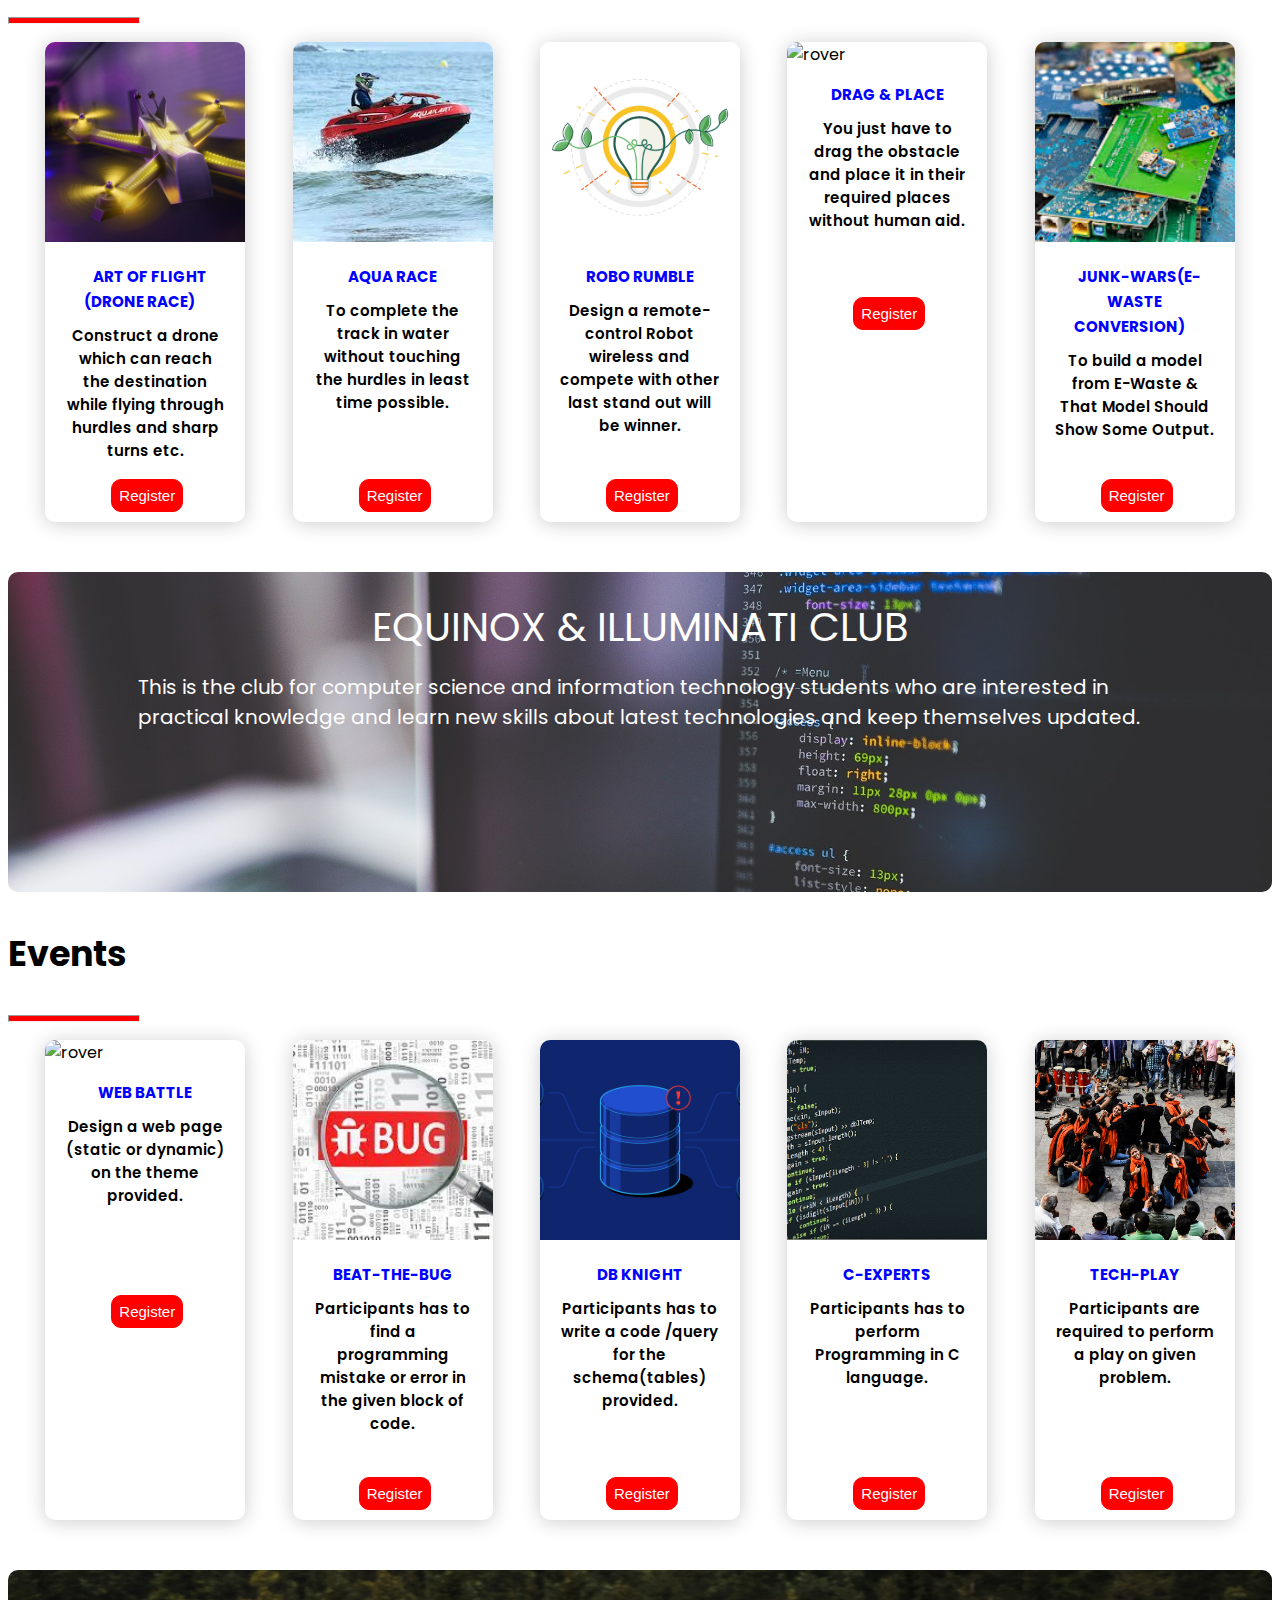
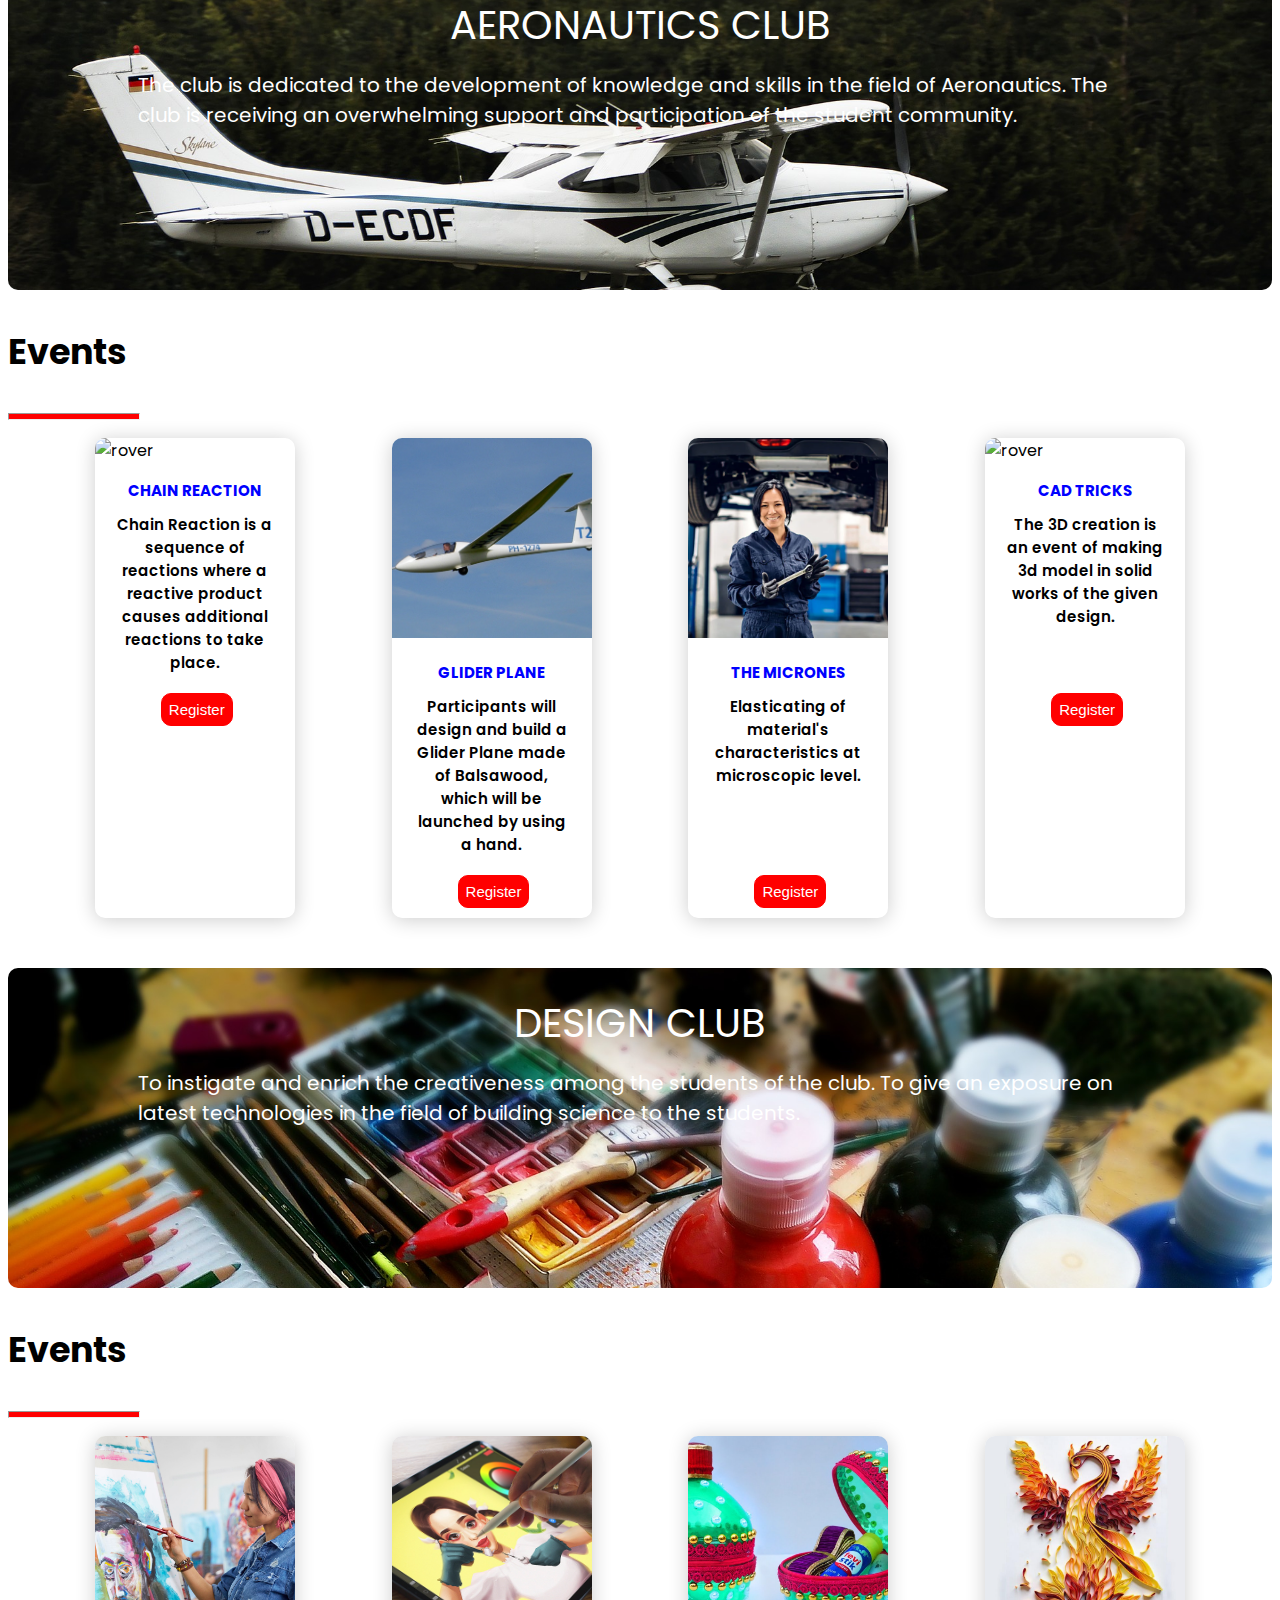
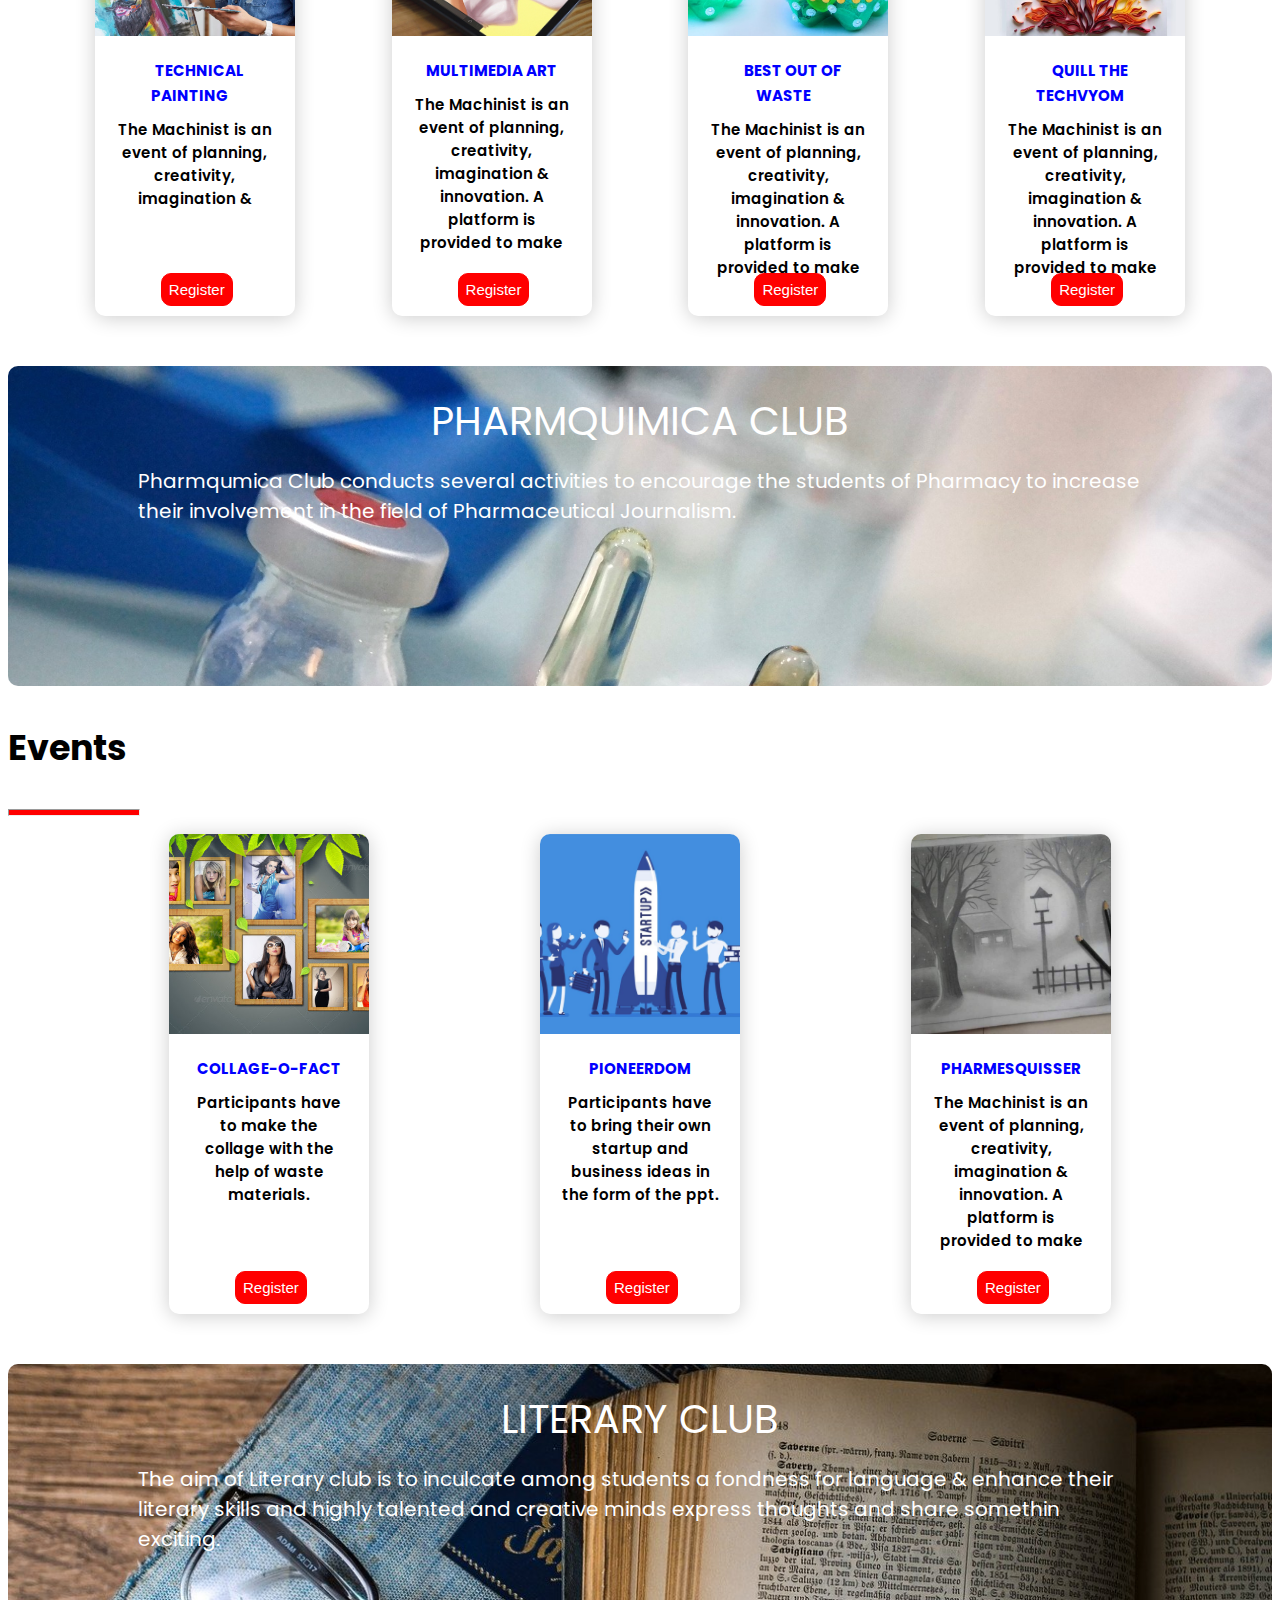
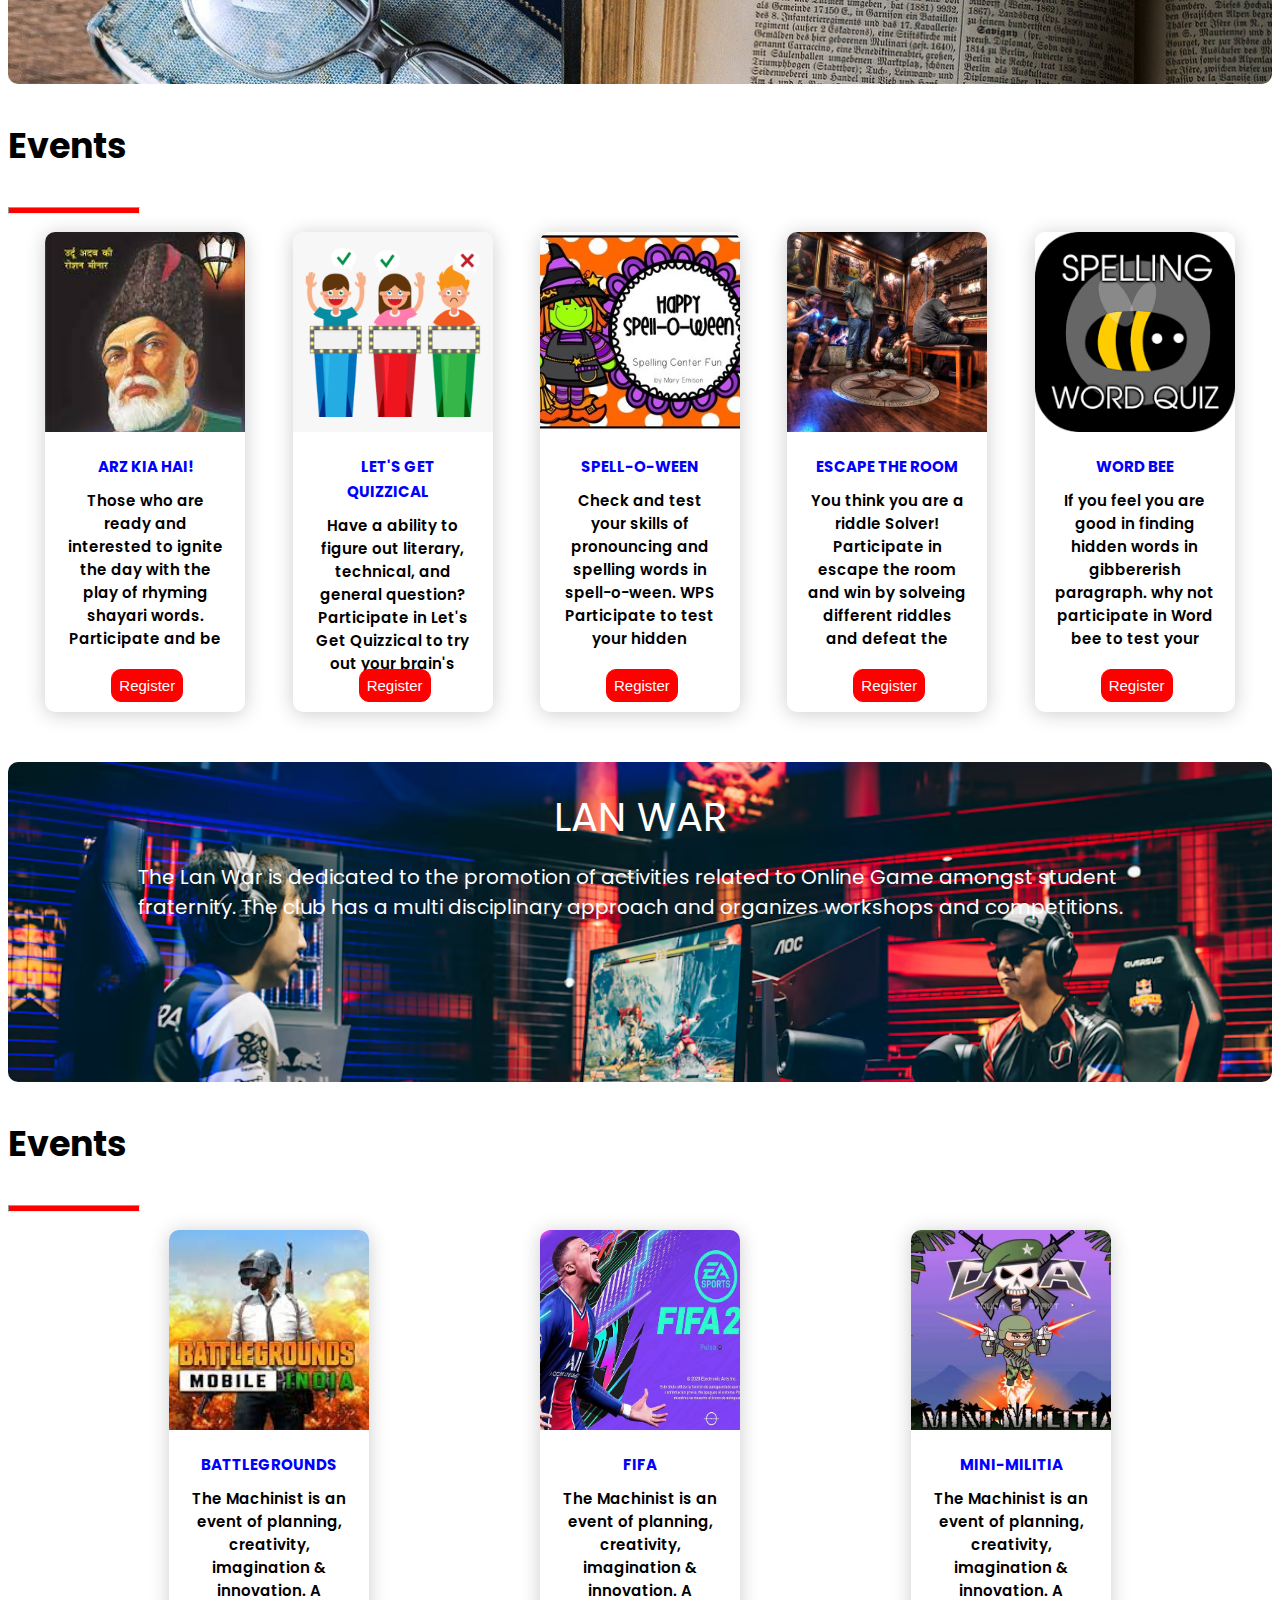
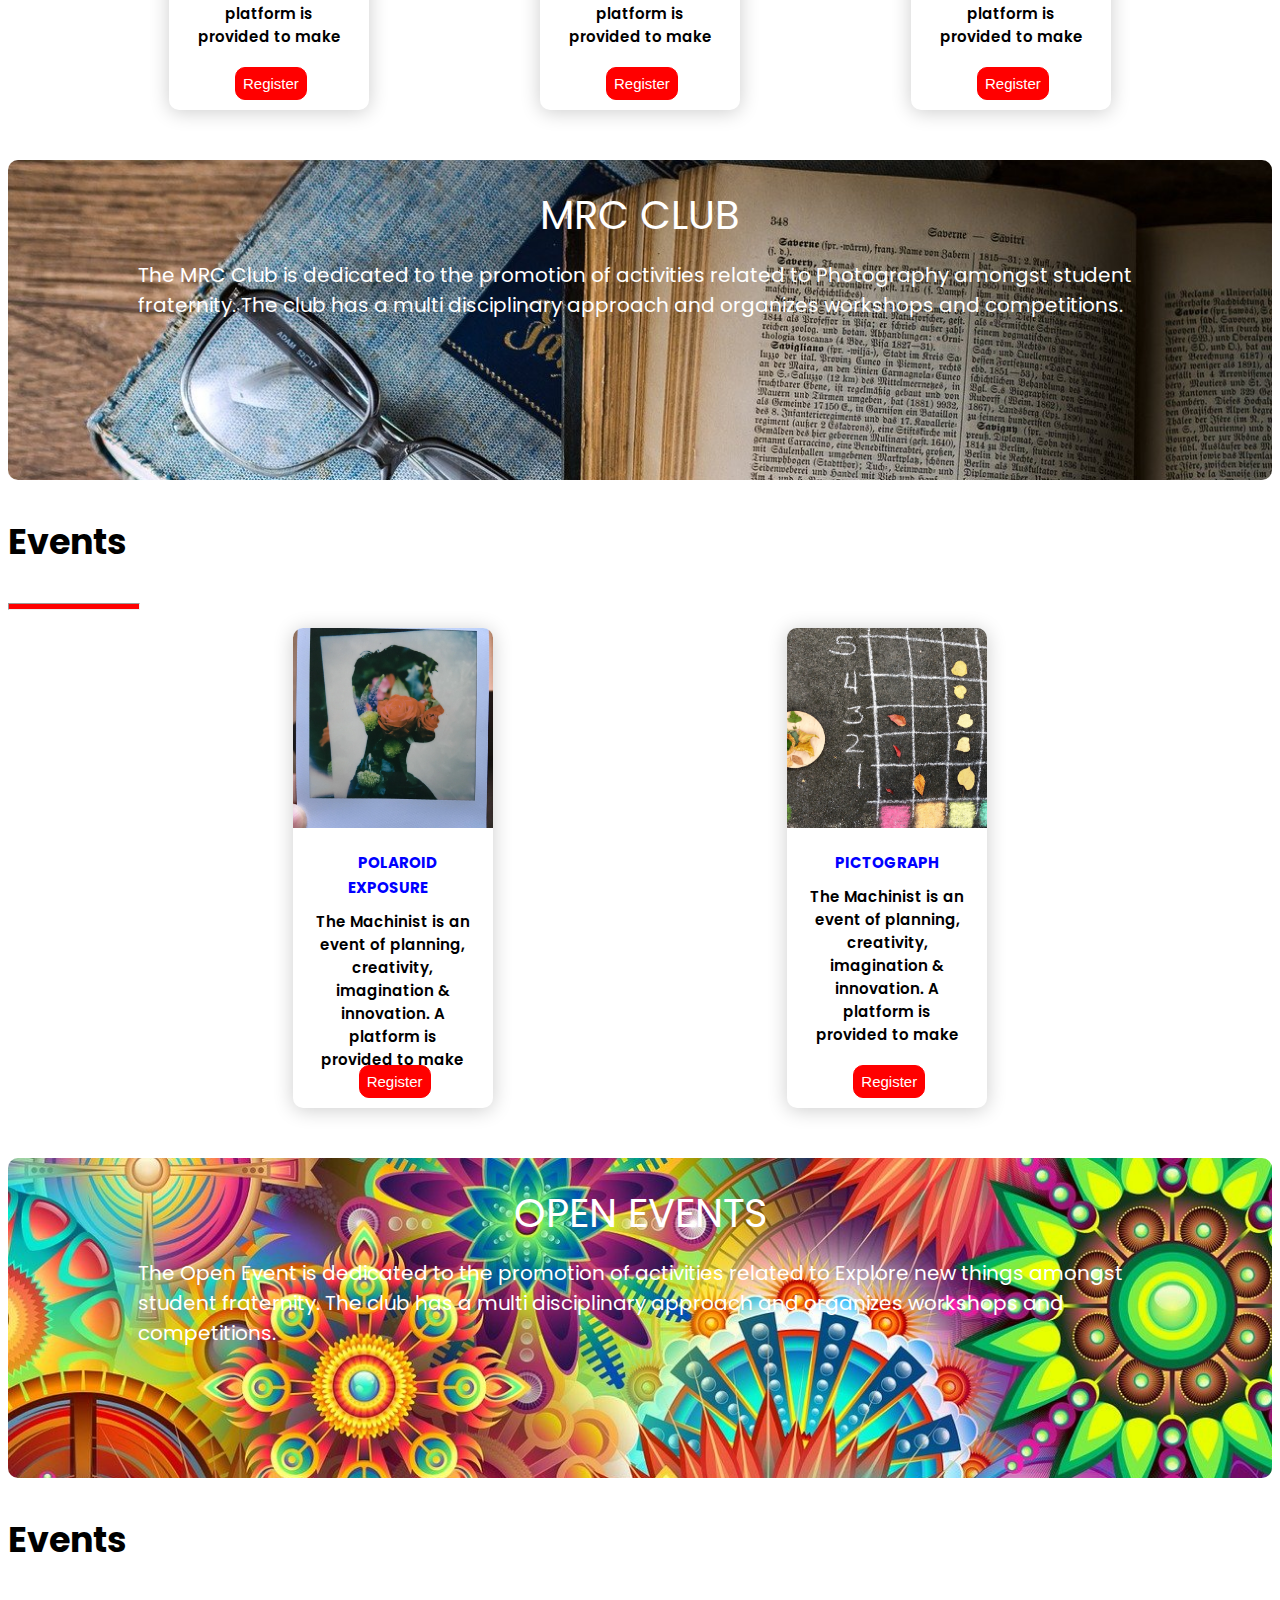
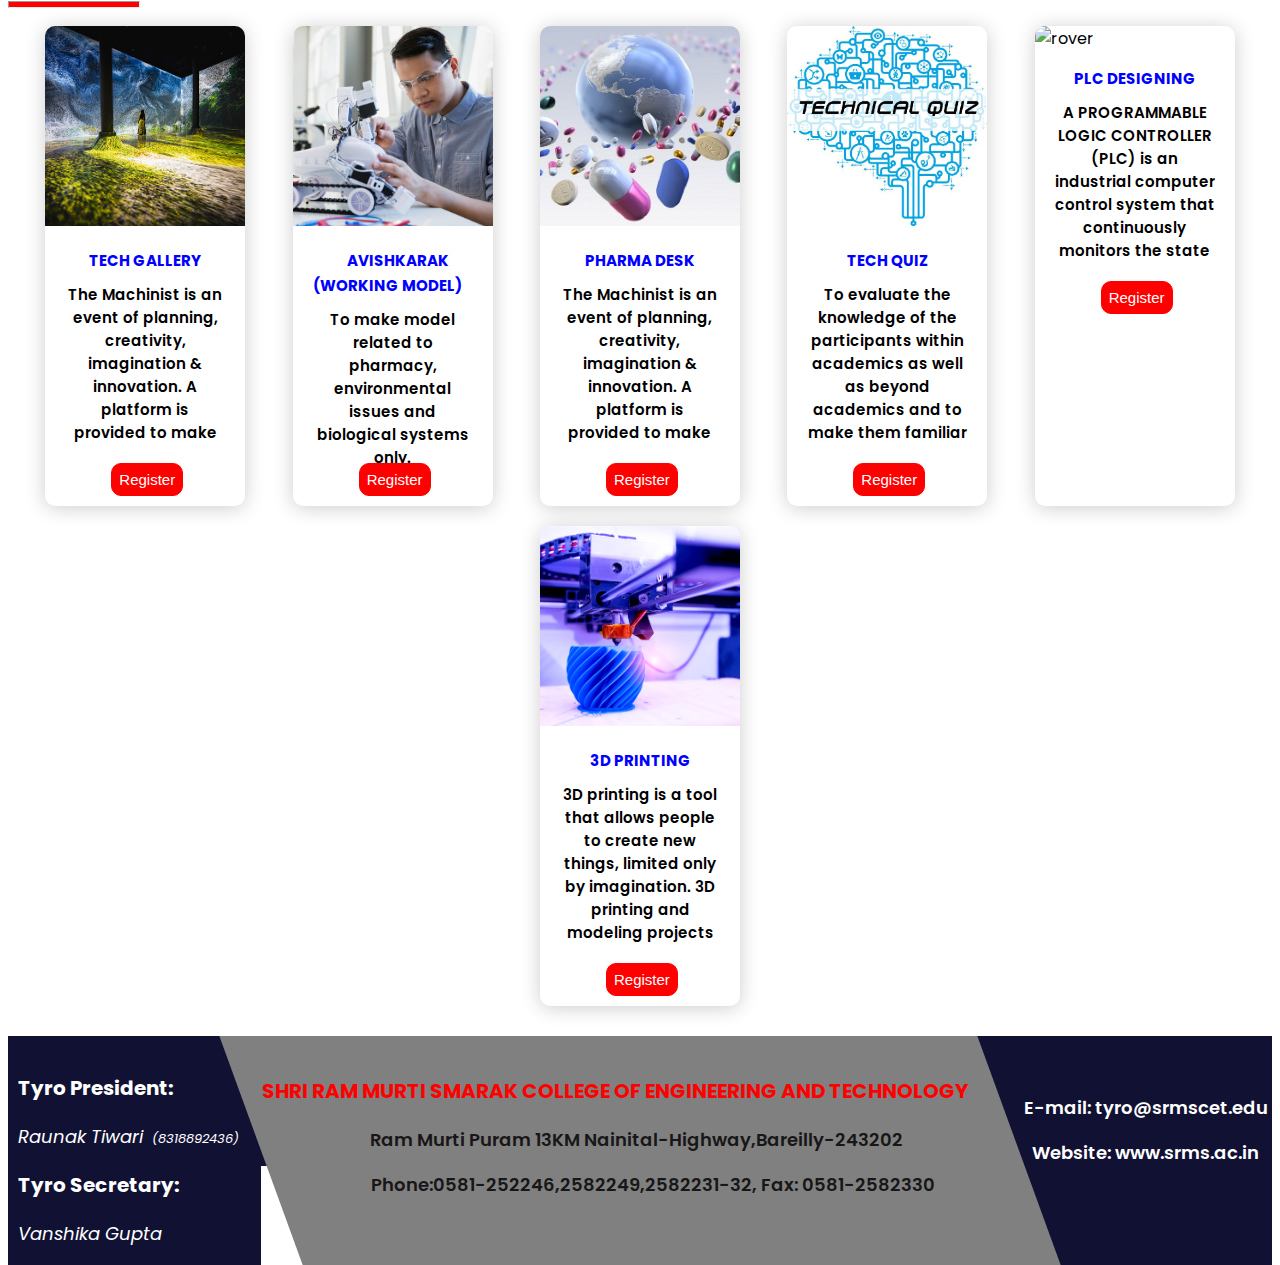
==== commit c3ba0b4b: "Second commit" ====
--- a/events.html
+++ b/events.html
@@ -151,7 +151,7 @@
         <div class="robo-cont">
             <p id="head">SYNERGY CLUB</p>
             <p id="content">
-               The Synergy Club is dedicated to the promotion of activities related to Electrical & Electronics amongst student fraternity. The club has a multi disciplinary approach and organizes workshops and competitions.
+              The club is promoted by students of Electrical & Electronics Engineering and helps in imparting practical knowledge to the students in the fields related to Electrical Engineering.   
             </p>
         </div>
     </div>
@@ -246,7 +246,7 @@
         <div class="robo-cont">
             <p id="head">EQUINOX & ILLUMINATI CLUB</p>
             <p id="content">
-                The Equinox & Illuminati Club is dedicated to the promotion of activities related to Competetive Programming amongst student fraternity. The club has a multi disciplinary approach and organizes workshops and competitions.
+              This is the club for computer science and information technology students who are interested in practical knowledge and learn new skills about latest technologies and keep themselves updated.    
             </p>
         </div>
     </div>
@@ -426,7 +426,7 @@
         <div class="robo-cont">
             <p id="head">DESIGN CLUB</p>
             <p id="content">
-               The Design Club is dedicated to the promotion of activities related to Art amongst student fraternity. The club has a multi disciplinary approach and organizes workshops and competitions.
+              To instigate and enrich the creativeness among the students of the club. To give an exposure on latest technologies in the field of building science to the students.  
             </p>
         </div>
     </div>
@@ -508,7 +508,7 @@
         <div class="robo-cont">
             <p id="head">PHARMQUIMICA CLUB</p>
             <p id="content">
-               The Pharmquimica Club is dedicated to the promotion of activities related to Pharmacy amongst student fraternity. The club has a multi disciplinary approach and organizes workshops and competitions.    
+              Pharmqumica Club conducts several activities to encourage the students of Pharmacy to increase their involvement in the field of Pharmaceutical Journalism.   
             </p>
         </div>
     </div>
@@ -593,7 +593,7 @@
         <div class="robo-cont">
             <p id="head">LITERARY CLUB</p>
             <p id="content">
-              The Literary Club is dedicated to the promotion of activities related to Literature & Communication amongst student fraternity. The club has a multi disciplinary approach and organizes workshops and competitions.    
+             The aim of Literary club is to inculcate among students a fondness for language & enhance their literary skills and highly talented and creative minds express thoughts and share somethin exciting.  
             </p>
         </div>
     </div>
@@ -616,7 +616,7 @@
                 <div class="card-body">
                     <span class="tag tag-teal">Arz Kia Hai!</span>
                     <p id="head1">
-                        The Machinist is an event of planning, creativity, imagination & innovation. A platform is provided to make your knowledge usable in a practical or technical working mechanism. With your knowledge
+                      Those who are ready and interested to ignite the day with the play of rhyming shayari words. Participate and be the star of the day in Arz Kiya Hai!    
                     </p>
 
                 </div>
@@ -630,7 +630,7 @@
                 <div class="card-body">
                     <span class="tag tag-teal">Let's Get Quizzical</span>
                     <p id="head1">
-                        The Machinist is an event of planning, creativity, imagination & innovation. A platform is provided to make your knowledge usable in a practical or technical working mechanism. With your knowledge
+                      Have a ability to figure out literary, technical, and general question? Participate in Let's Get Quizzical to try out your brain's power and capacity.    
                     </p>
 
                 </div>
@@ -644,7 +644,8 @@
                 <div class="card-body">
                     <span class="tag tag-teal">Spell-O-Ween</span>
                     <p id="head1">
-                        The one who will spell and pronounce max. words correctly will win the round. </p>
+                      Check and test your skills of pronouncing and spelling words in spell-o-ween. WPS Participate to test your hidden vocabulary skills.  
+                    </p>
 
                 </div>
 
@@ -658,7 +659,7 @@
                 <div class="card-body">
                     <span class="tag tag-teal">Escape the Room</span>
                     <p id="head1">
-                        The Machinist is an event of planning, creativity, imagination & innovation. A platform is provided to make your knowledge usable in a practical or technical working mechanism. With your knowledge
+                      You think you are a riddle Solver! Participate in escape the room and win by solveing different riddles and defeat the riddler.   
                     </p>
 
                 </div>
@@ -673,7 +674,7 @@
                 <div class="card-body">
                     <span class="tag tag-teal">Word Bee</span>
                     <p id="head1">
-                        The Machinist is an event of planning, creativity, imagination & innovation. A platform is provided to make your knowledge usable in a practical or technical working mechanism. With your knowledge
+                      If you feel you are good in finding hidden words in gibbererish paragraph. why not participate in Word bee to test your ability of finding right words.   
                     </p>
 
                 </div>
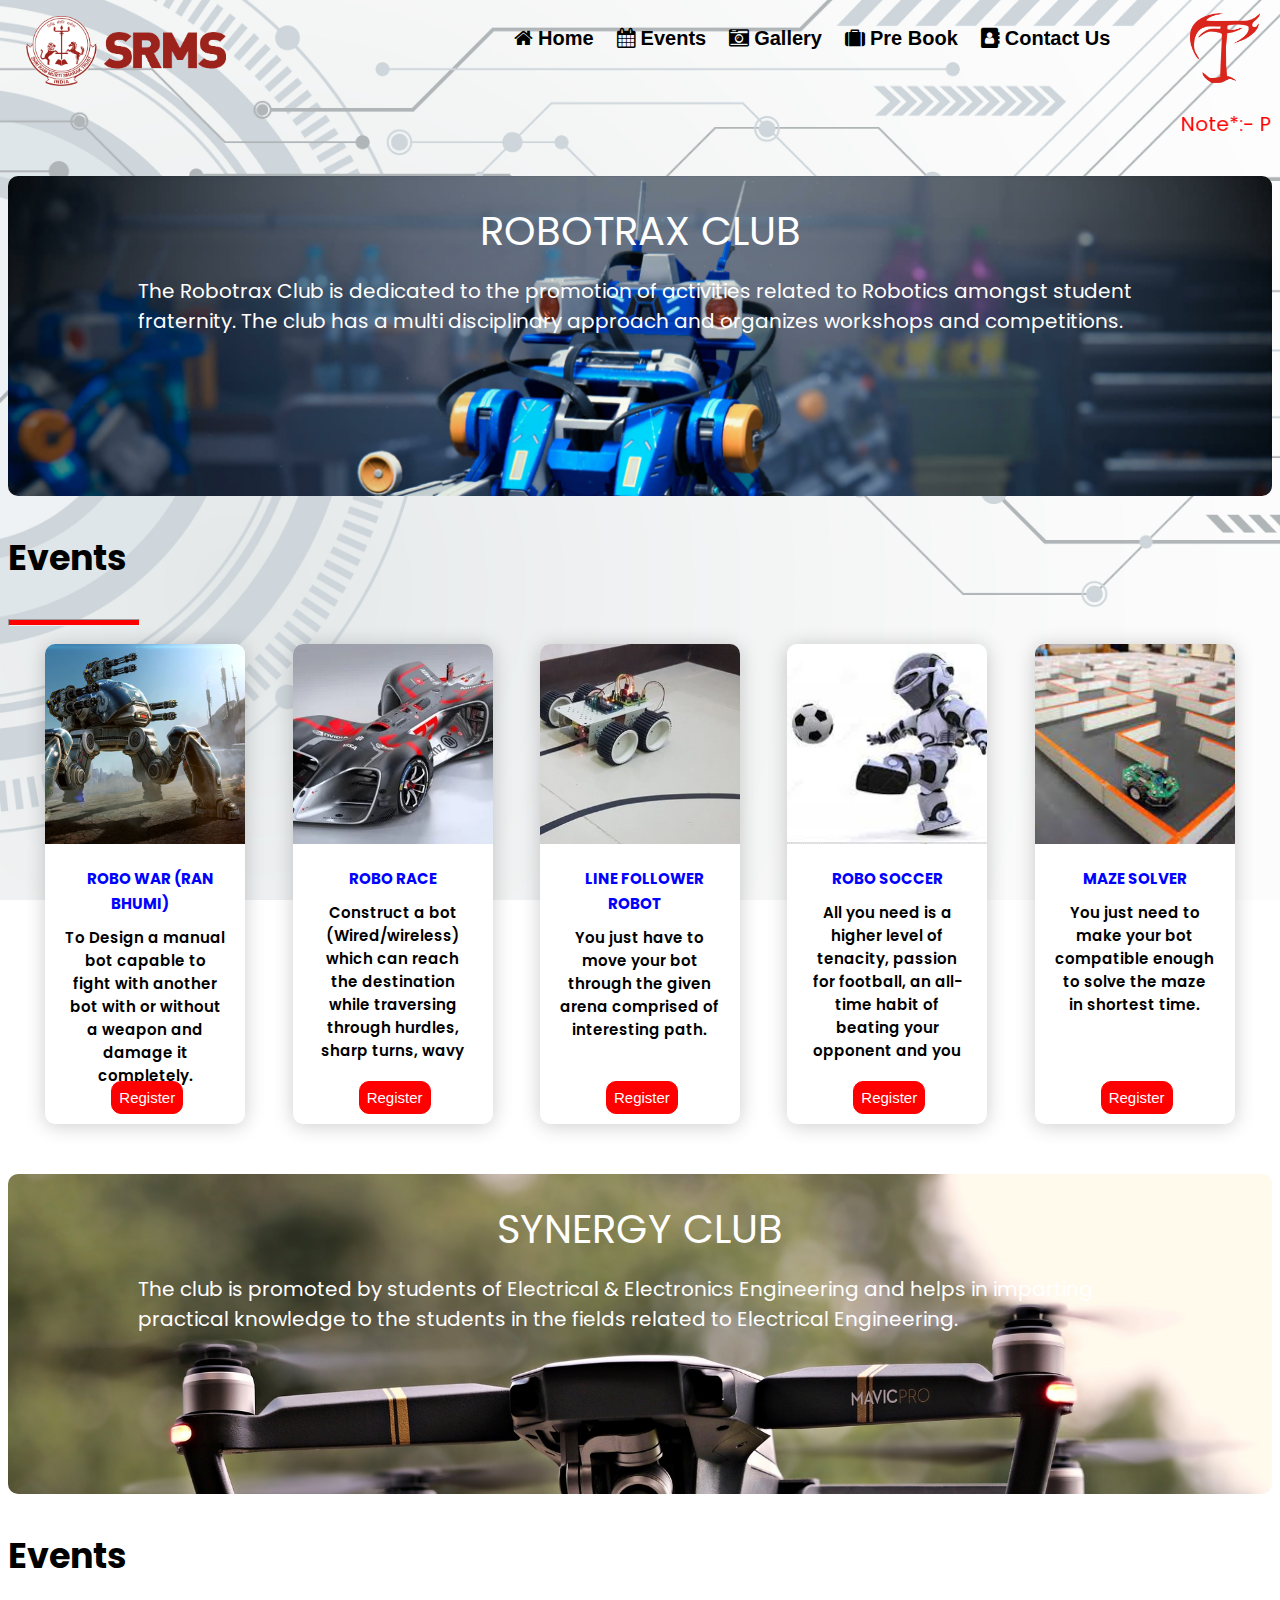
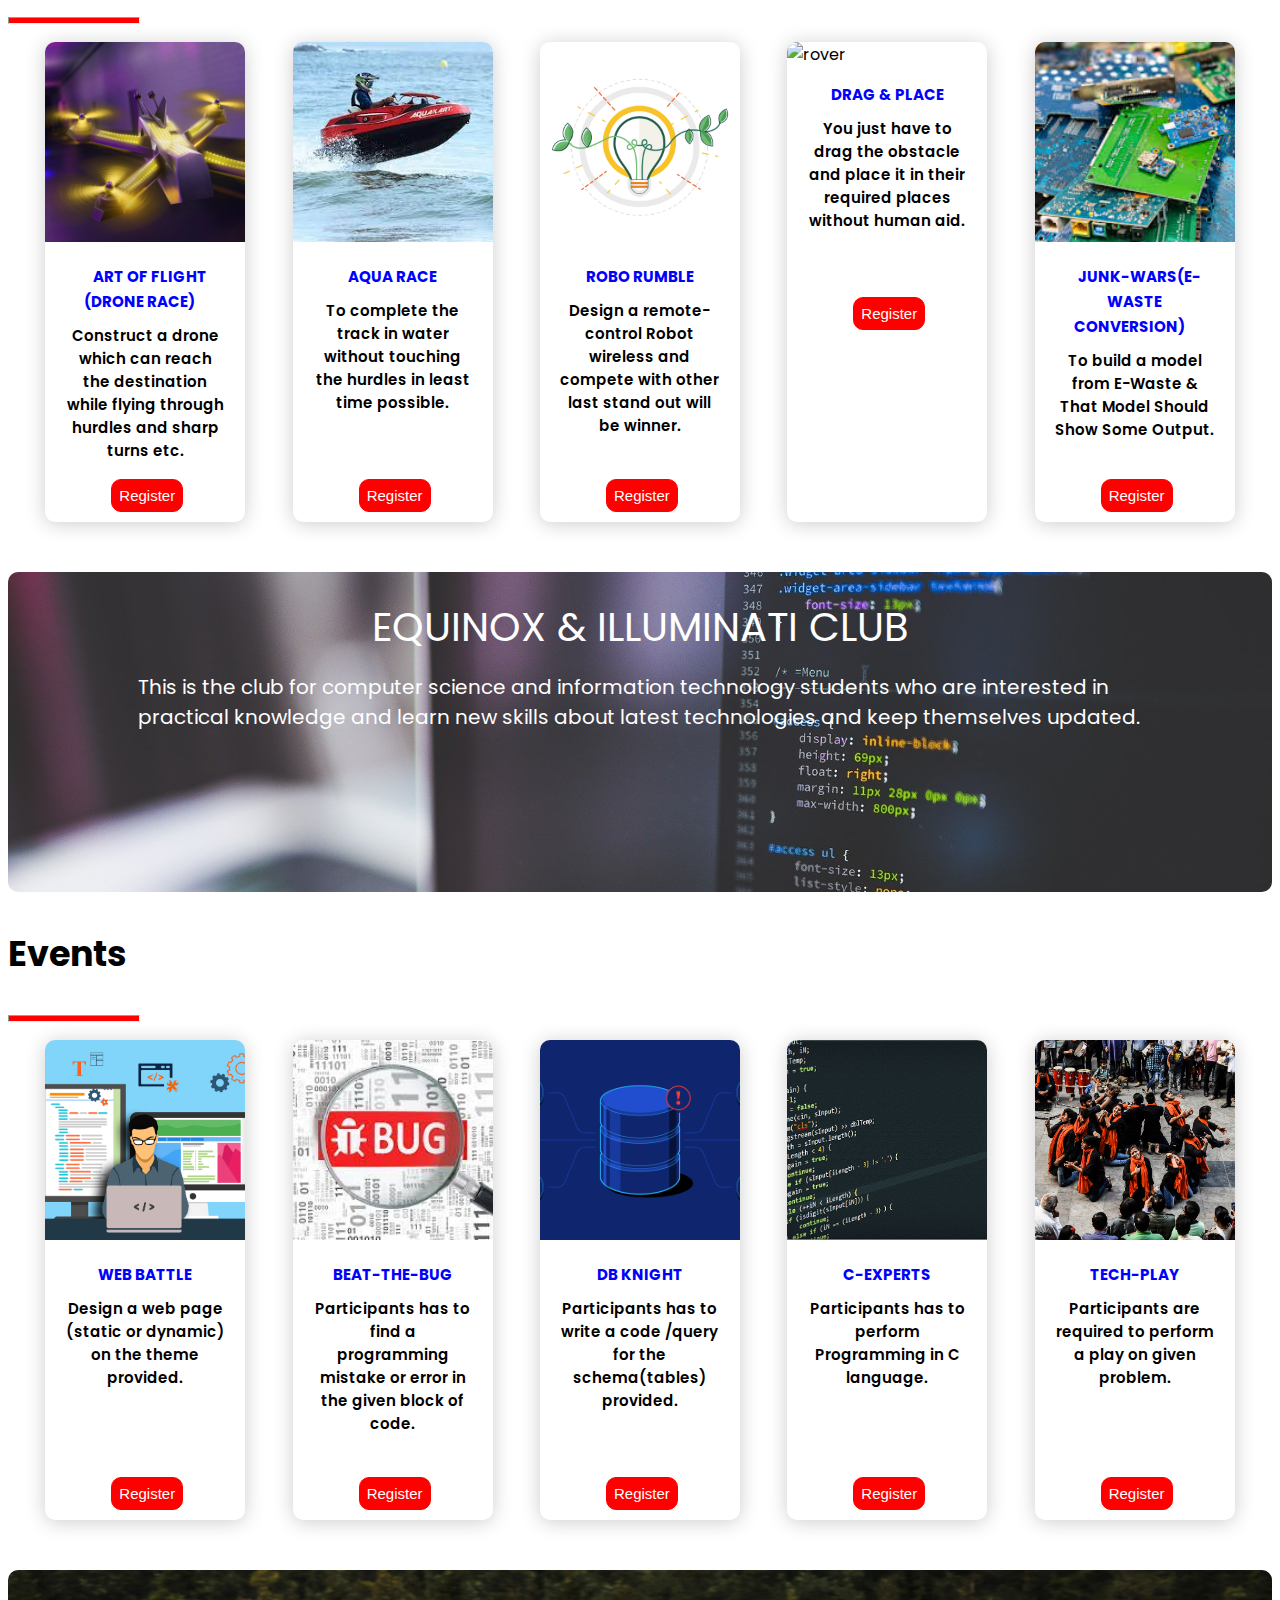
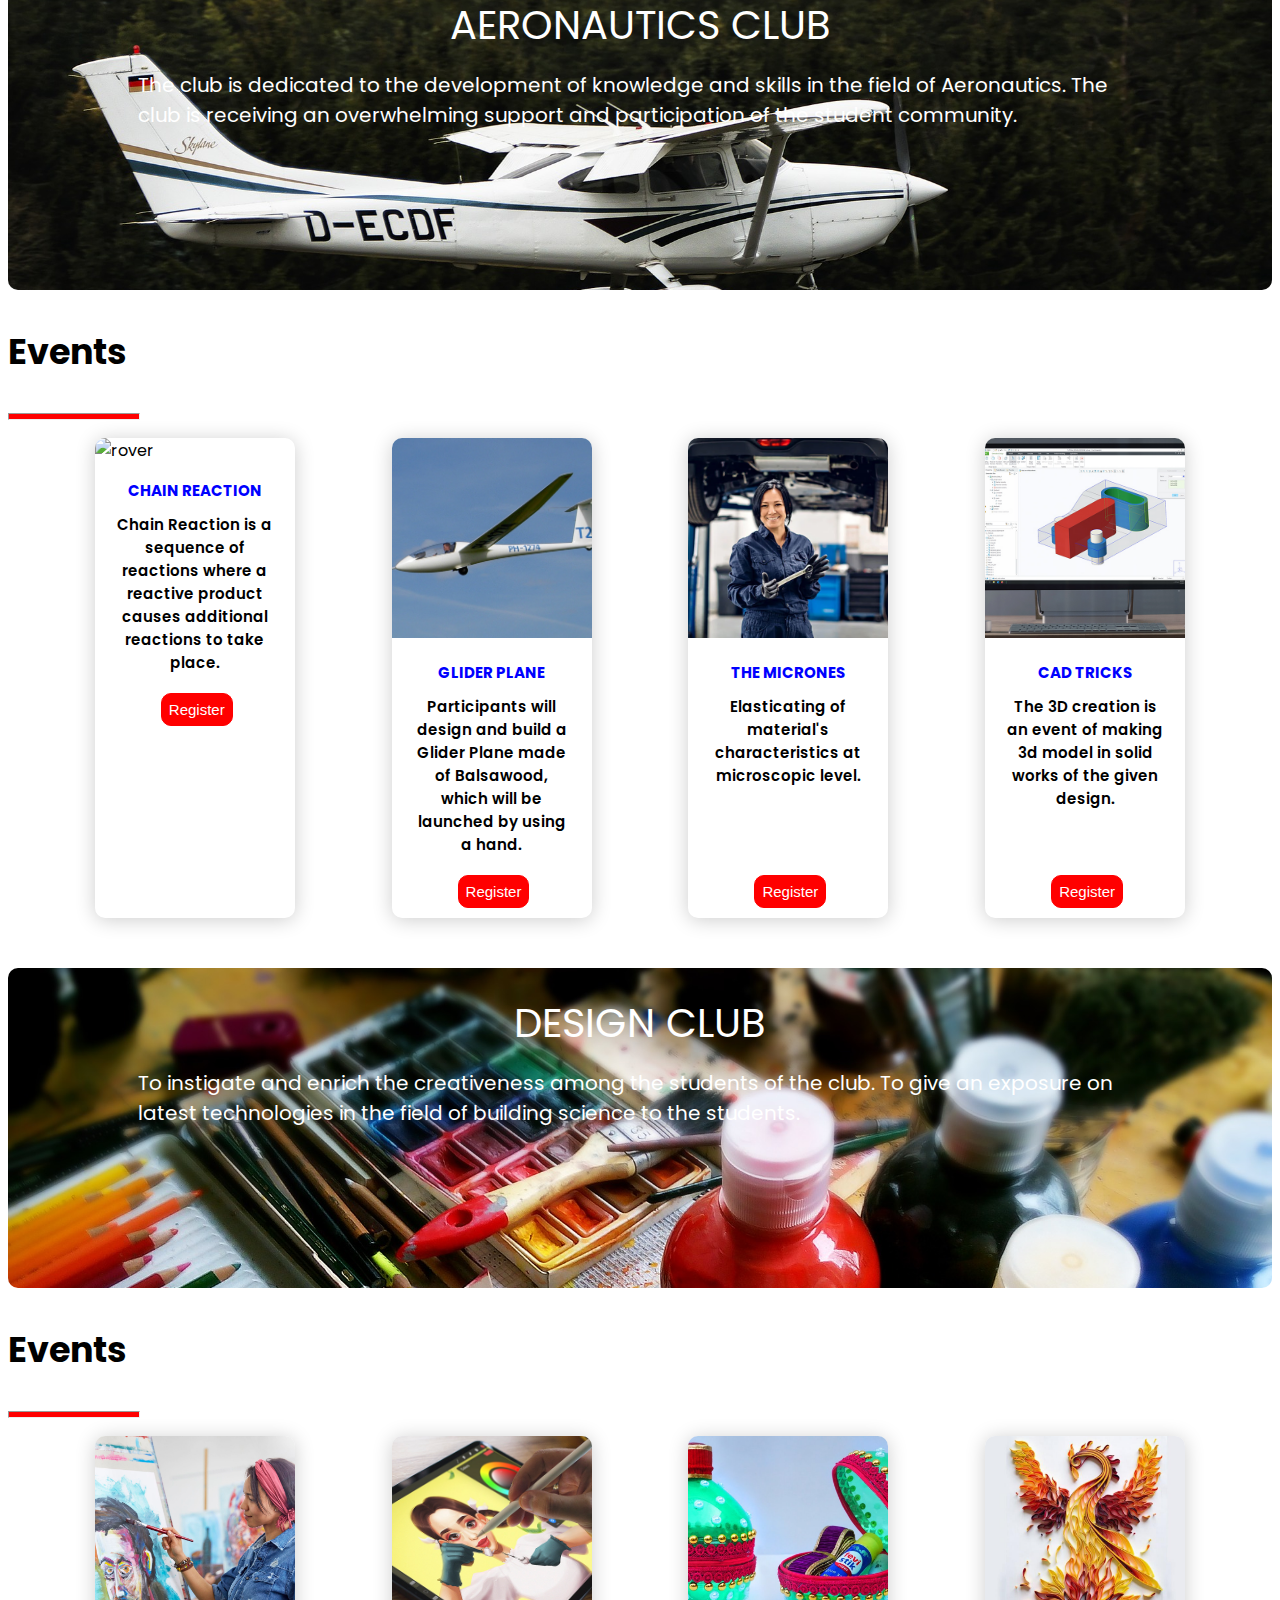
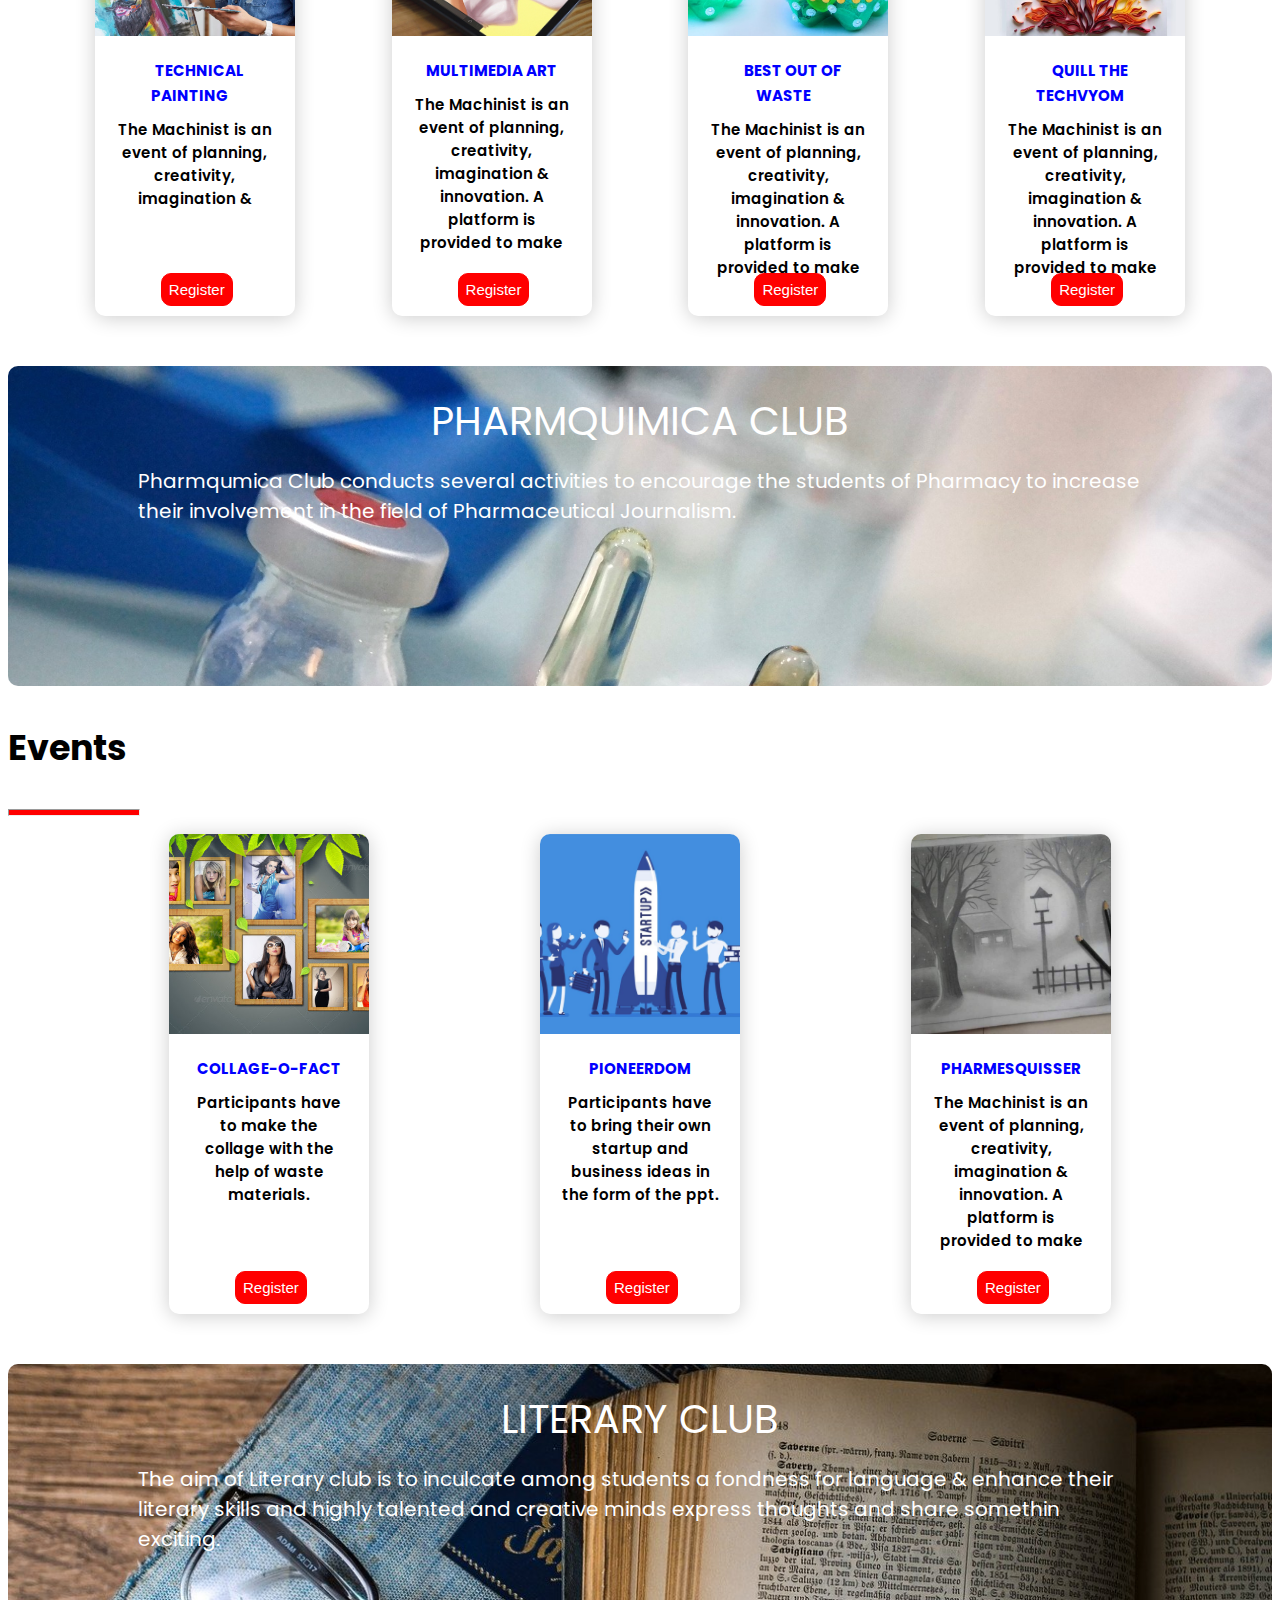
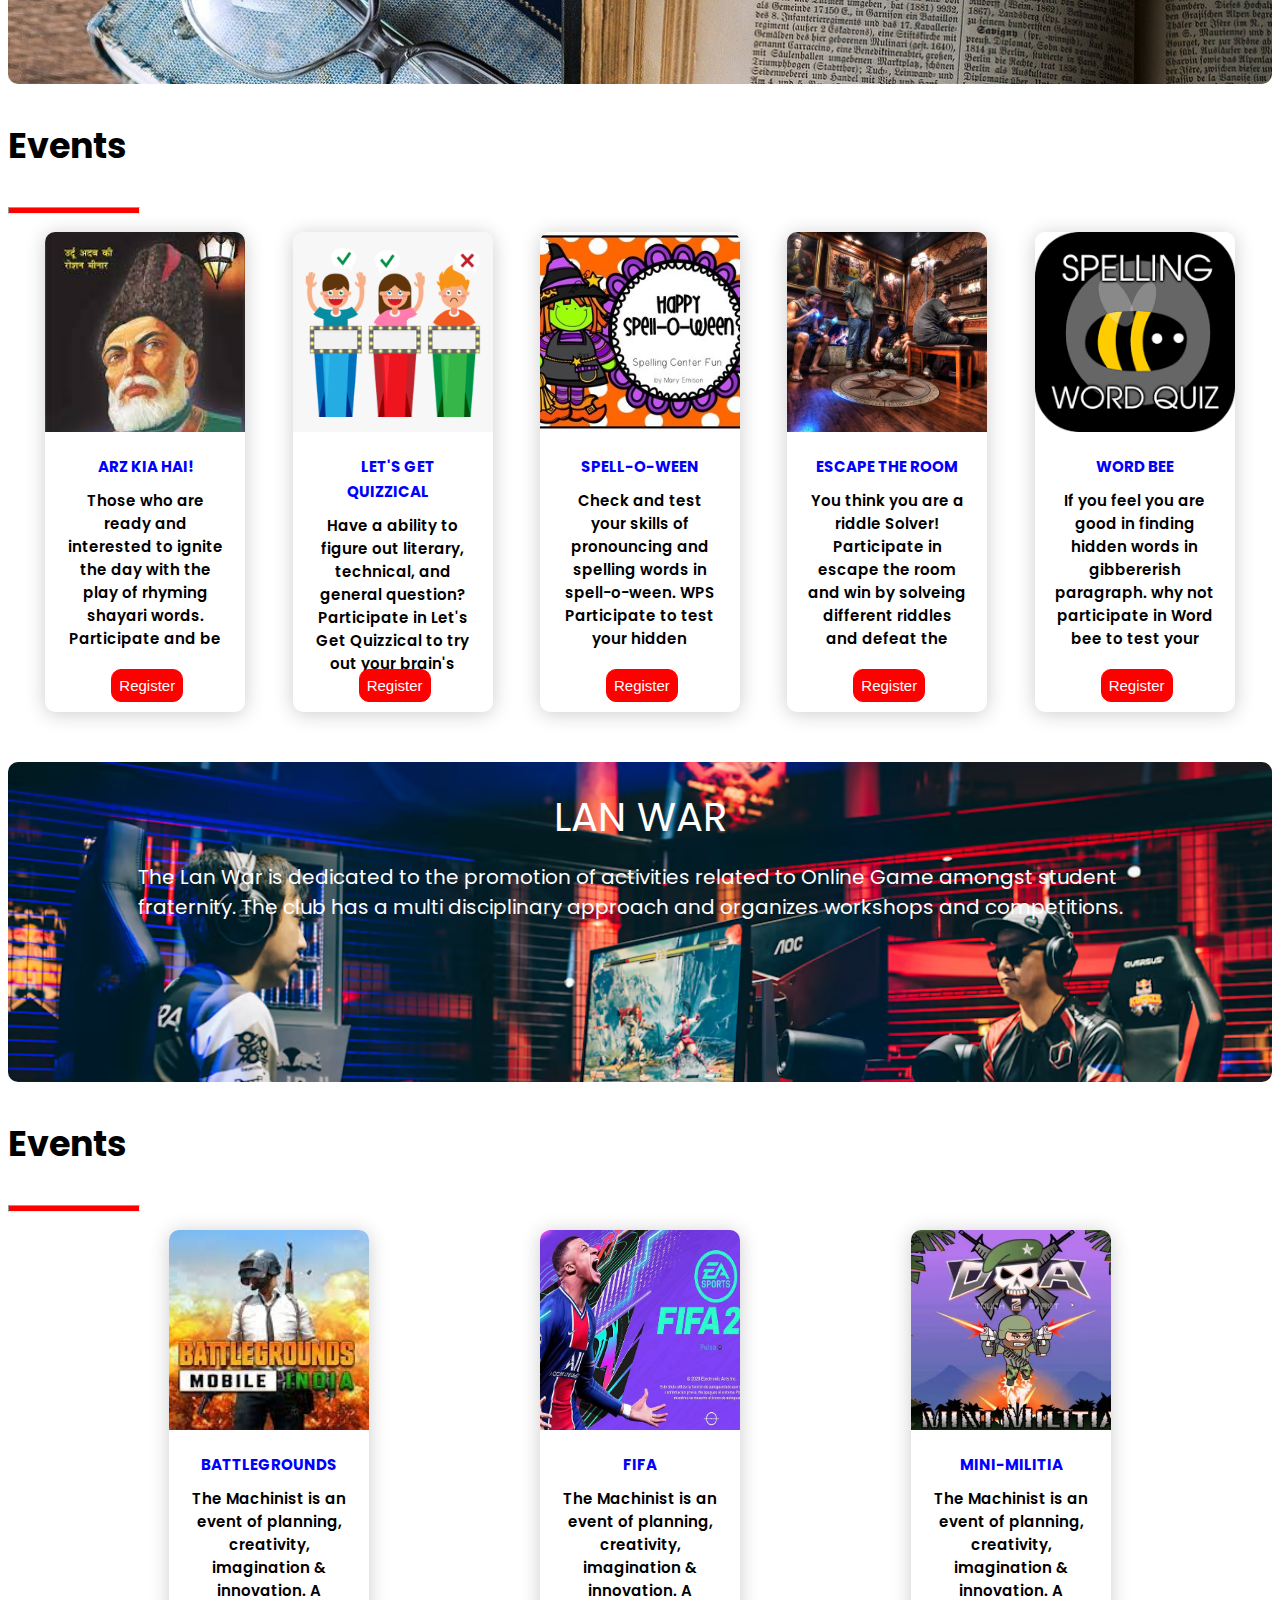
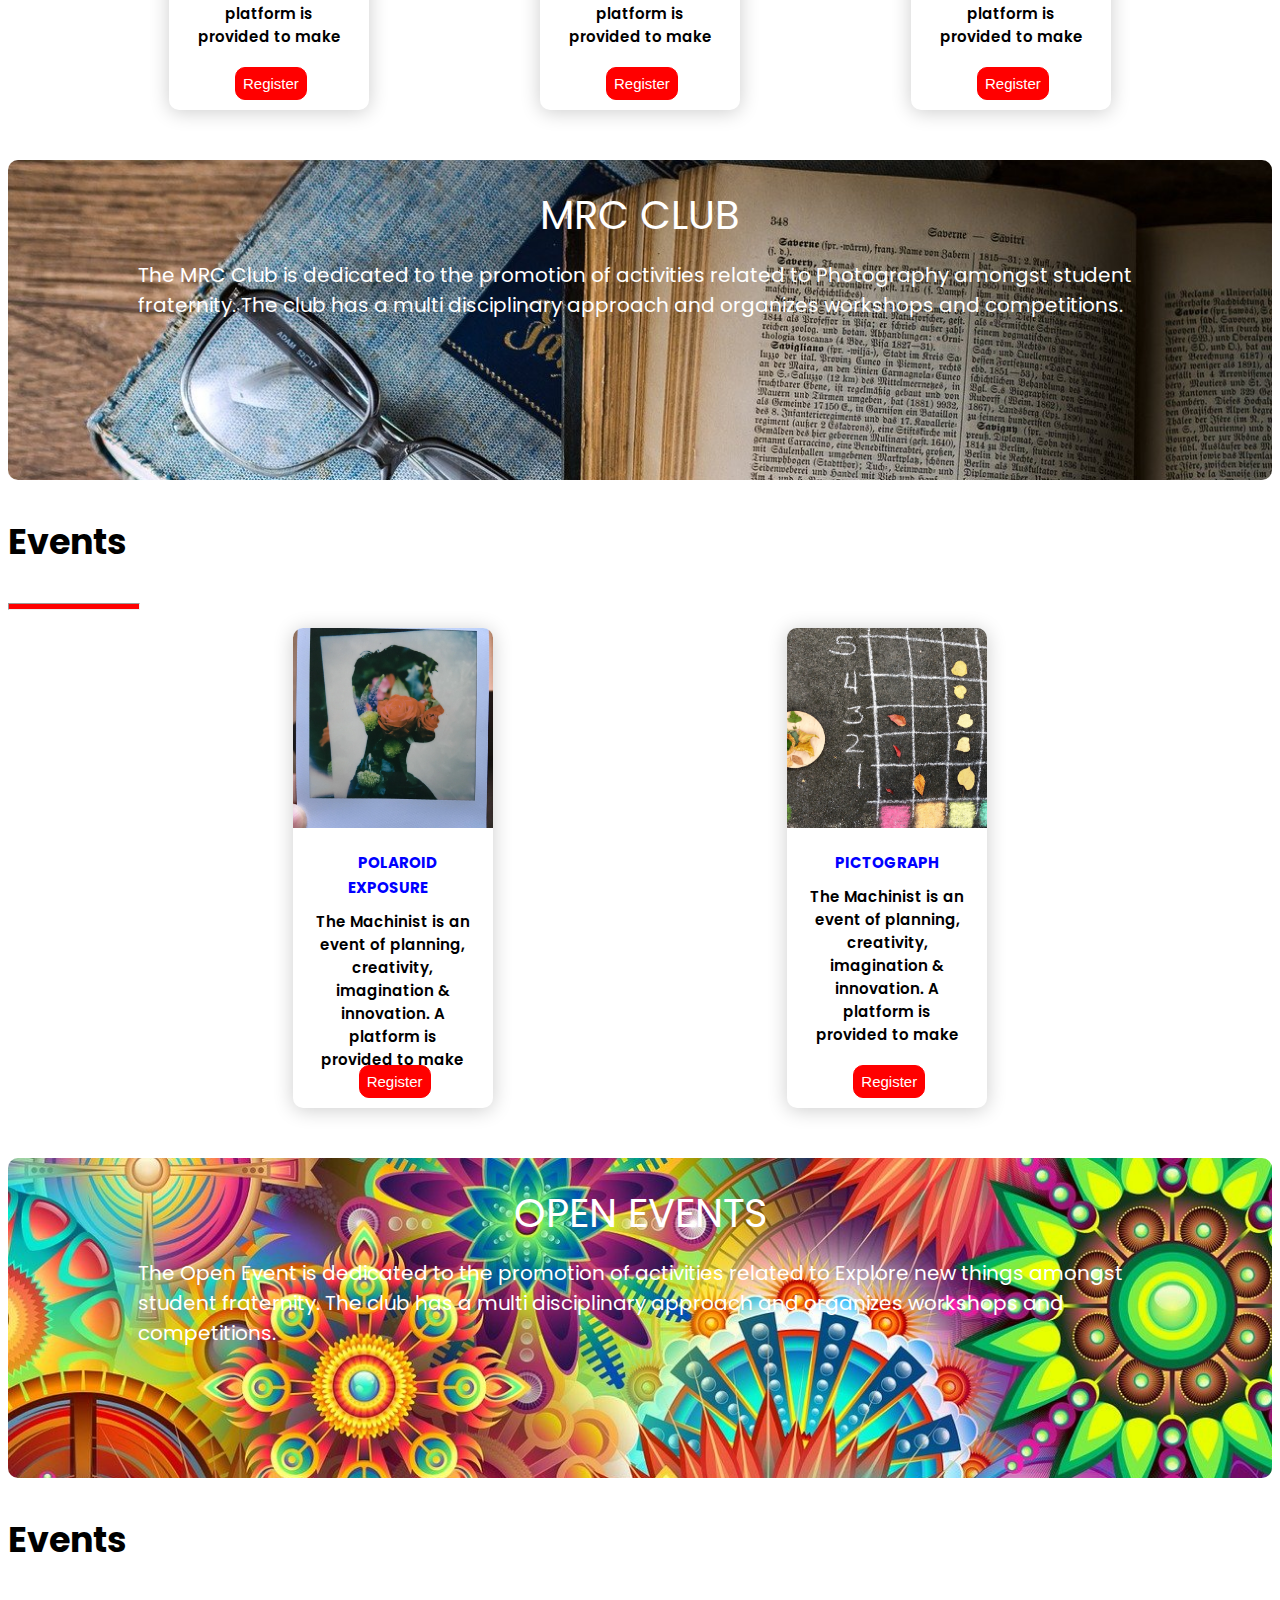
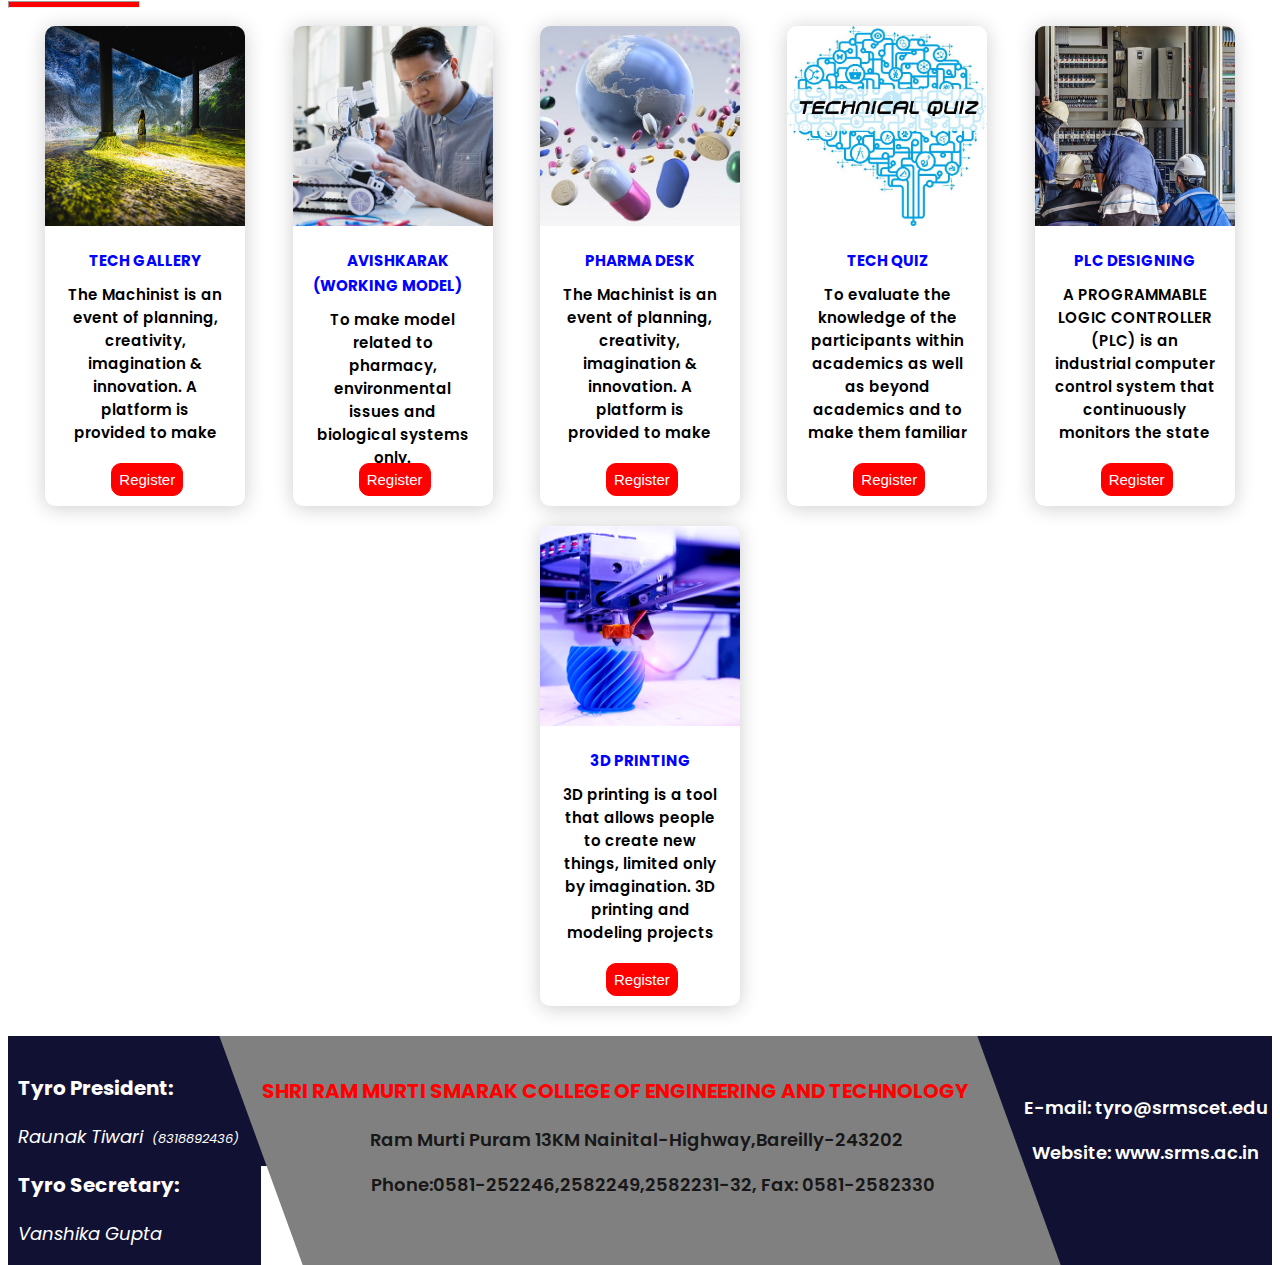
==== commit 9056f4a4: "Third Commit" ====
--- a/events.html
+++ b/events.html
@@ -264,7 +264,7 @@
         <div class="container">
             <div class="card">
                 <div class="card-header">
-                    <img src="event_asset/web-dev.jpg" alt="rover" />
+                    <img src="img/web-dev.jpg" alt="rover" />
                 </div>
                 <div class="card-body">
                     <span class="tag tag-teal">Web Battle</span>
@@ -406,7 +406,7 @@
 
             <div class="card">
                 <div class="card-header">
-                    <img src="event_asset/What-Is-Cad-750x500.jpg" alt="rover" />
+                    <img src="img/What-Is-Cad-750x500.jpg" alt="rover" />
                 </div>
                 <div class="card-body">
                     <span class="tag tag-teal">CAD Tricks</span>
@@ -909,7 +909,7 @@
 
             <div class="card">
                 <div class="card-header">
-                    <img src="event_asset/workers-plc-cabinet-maintenance.png" alt="rover" />
+                    <img src="img/workers-plc-cabinet-maintenance.png" alt="rover" />
                 </div>
                 <div class="card-body">
                     <span class="tag tag-teal">PLC Designing</span>
@@ -941,7 +941,7 @@
     <!--------------------------Footer---------------------------------->
 
 
-    <div class="footer">
+     <div class="footer">
         <div class="left">
             <p id="t_pres">Tyro President: </p>
             <p id="pres_con">Raunak Tiwari<span id="pres_num">  (8318892436)</span></p>
@@ -950,10 +950,7 @@
             <p id="sec_con">Vanshika Gupta</p>
 
         </div>
-        <!--     
- Author:Amit Verma
- B.Tech C.S.E
- Ph: 7505574391 -->
+
         <div class="middle">
             <p id="college_name">SHRI RAM MURTI SMARAK COLLEGE OF ENGINEERING AND TECHNOLOGY</p>
             <p id="address1">Ram Murti Puram 13KM Nainital-Highway,Bareilly-243202</p>
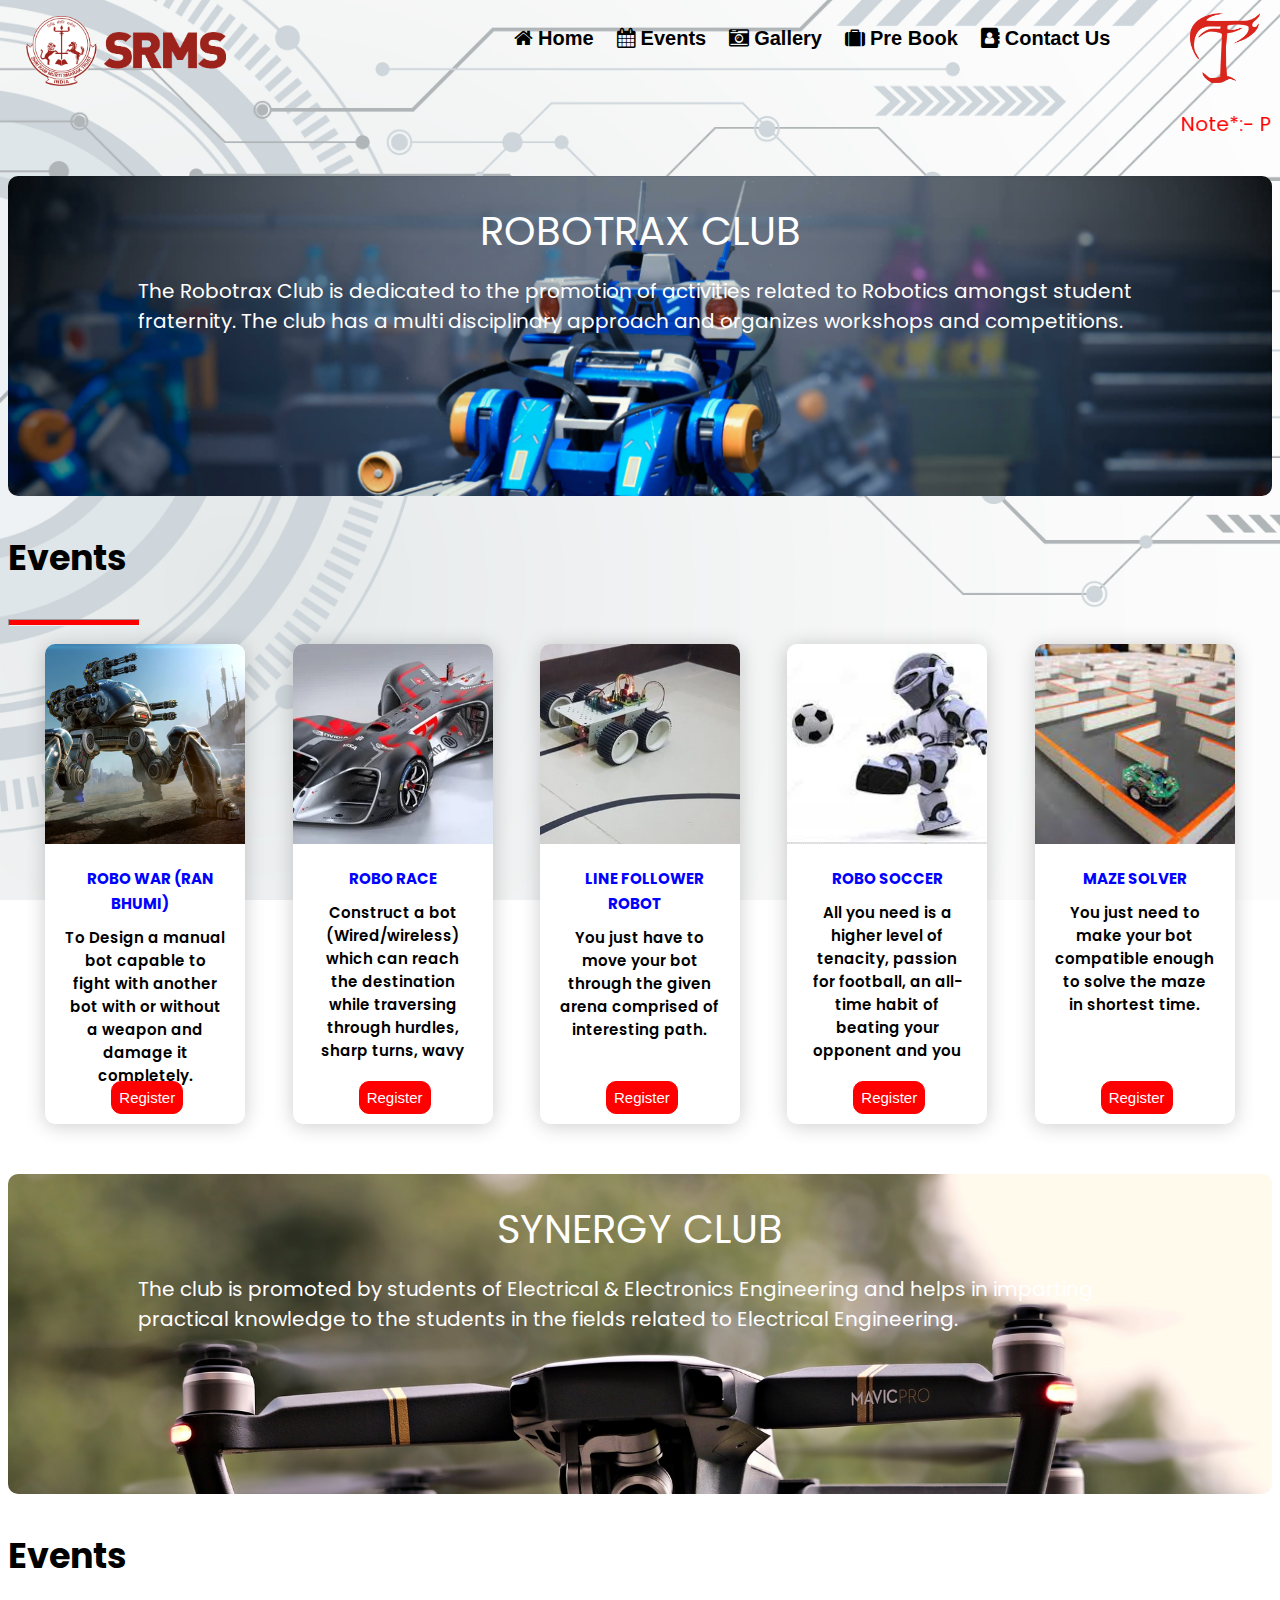
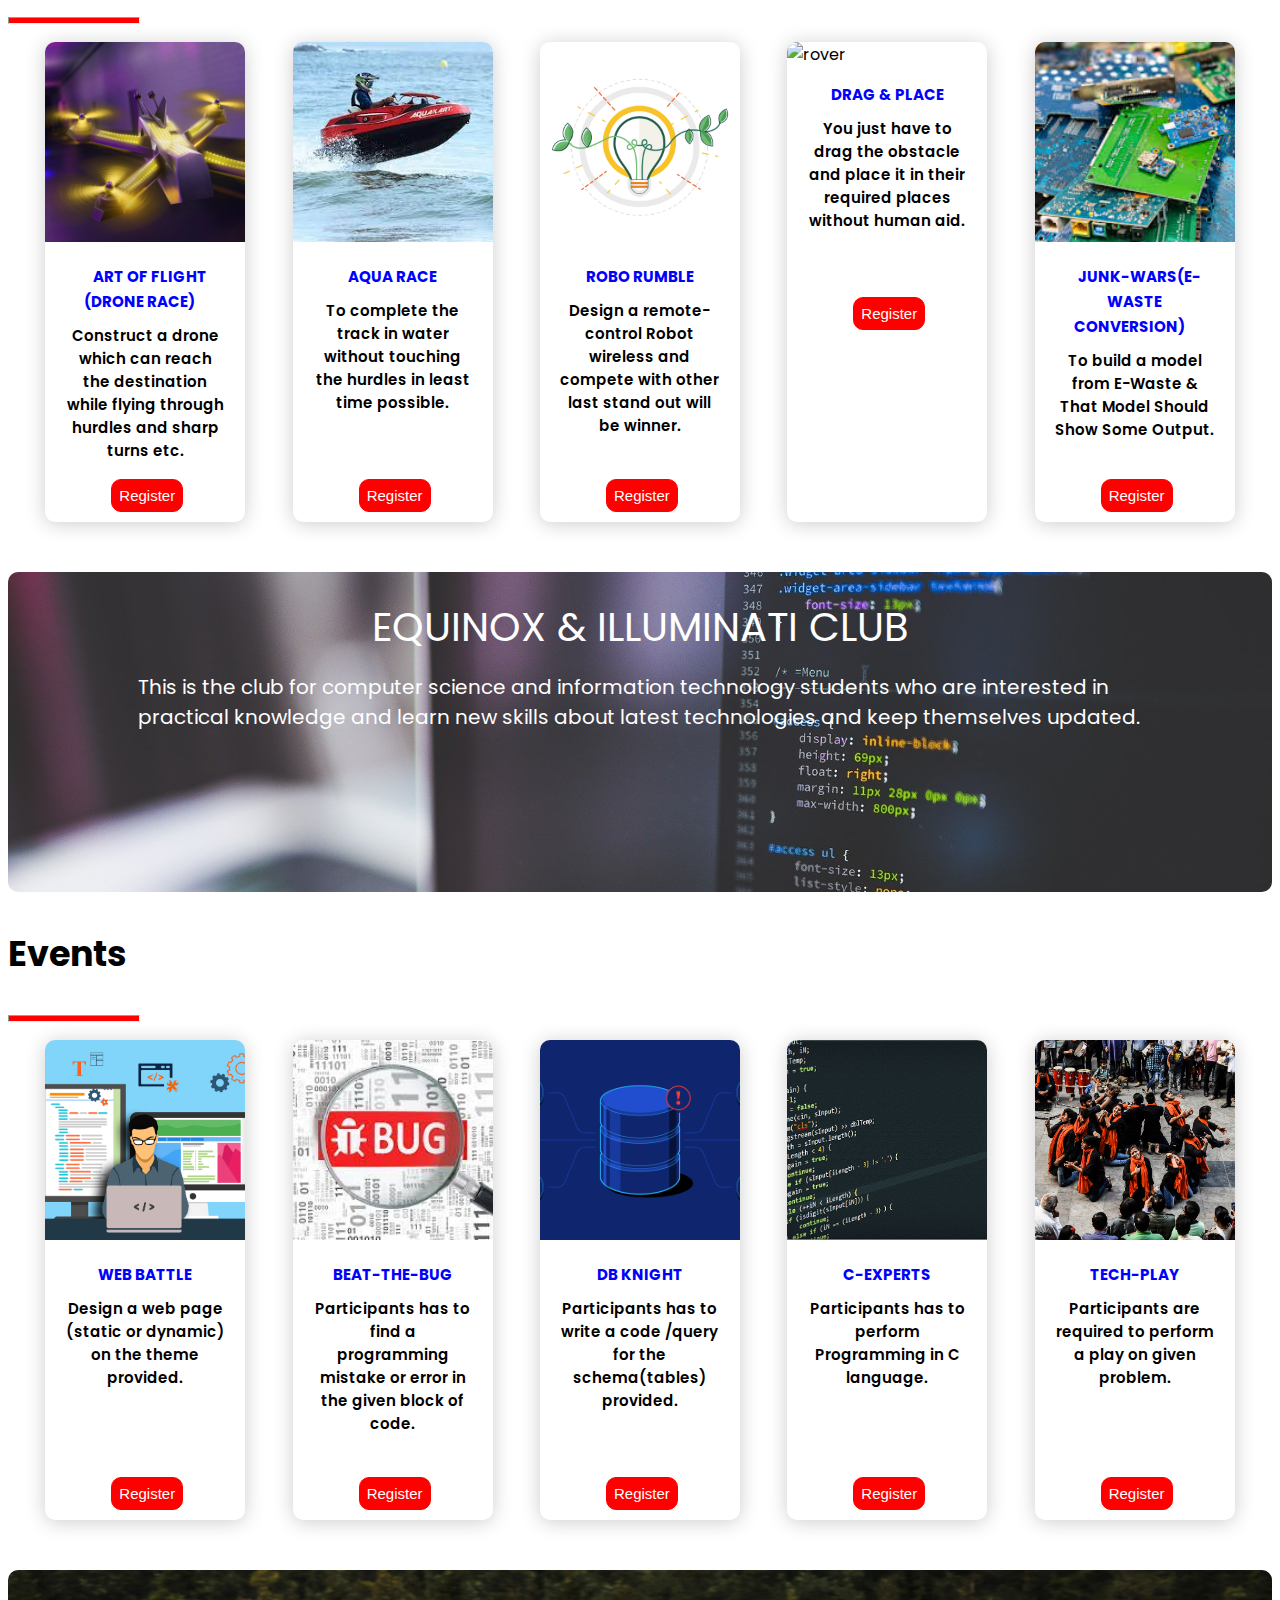
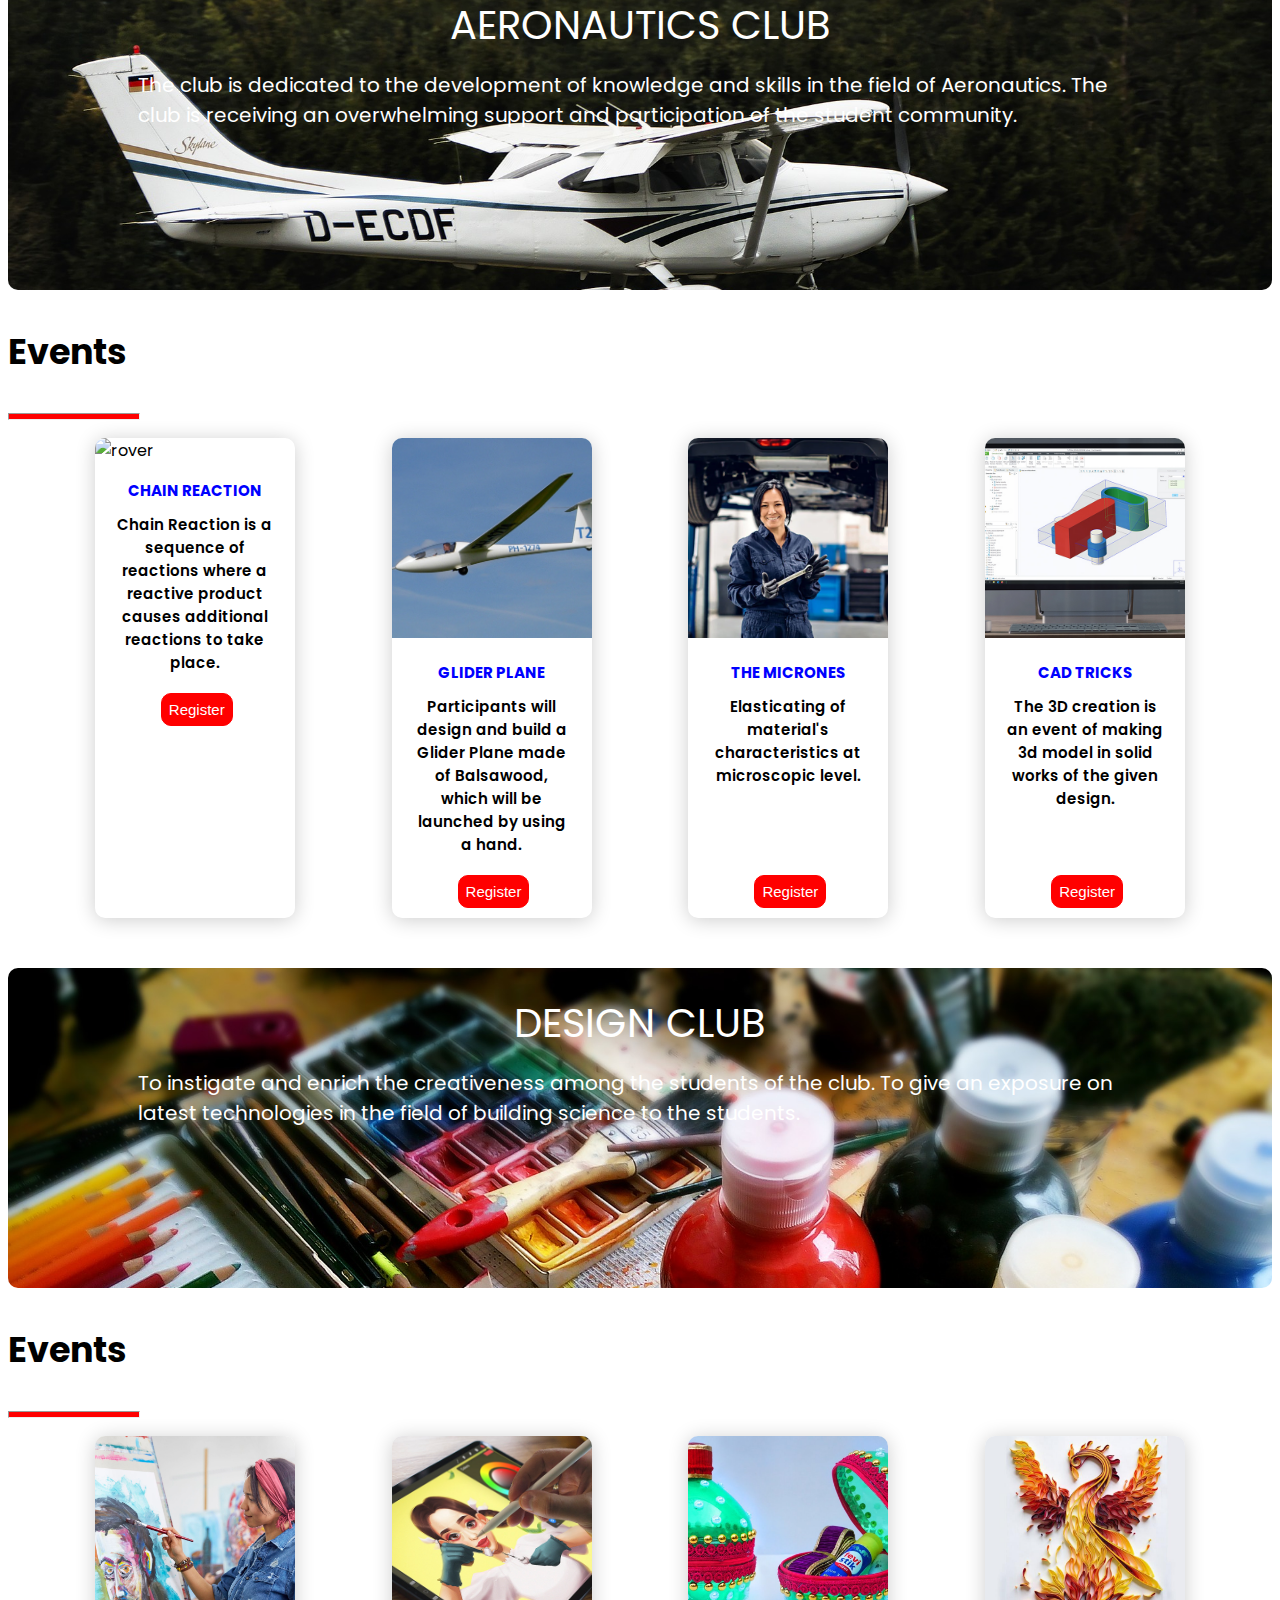
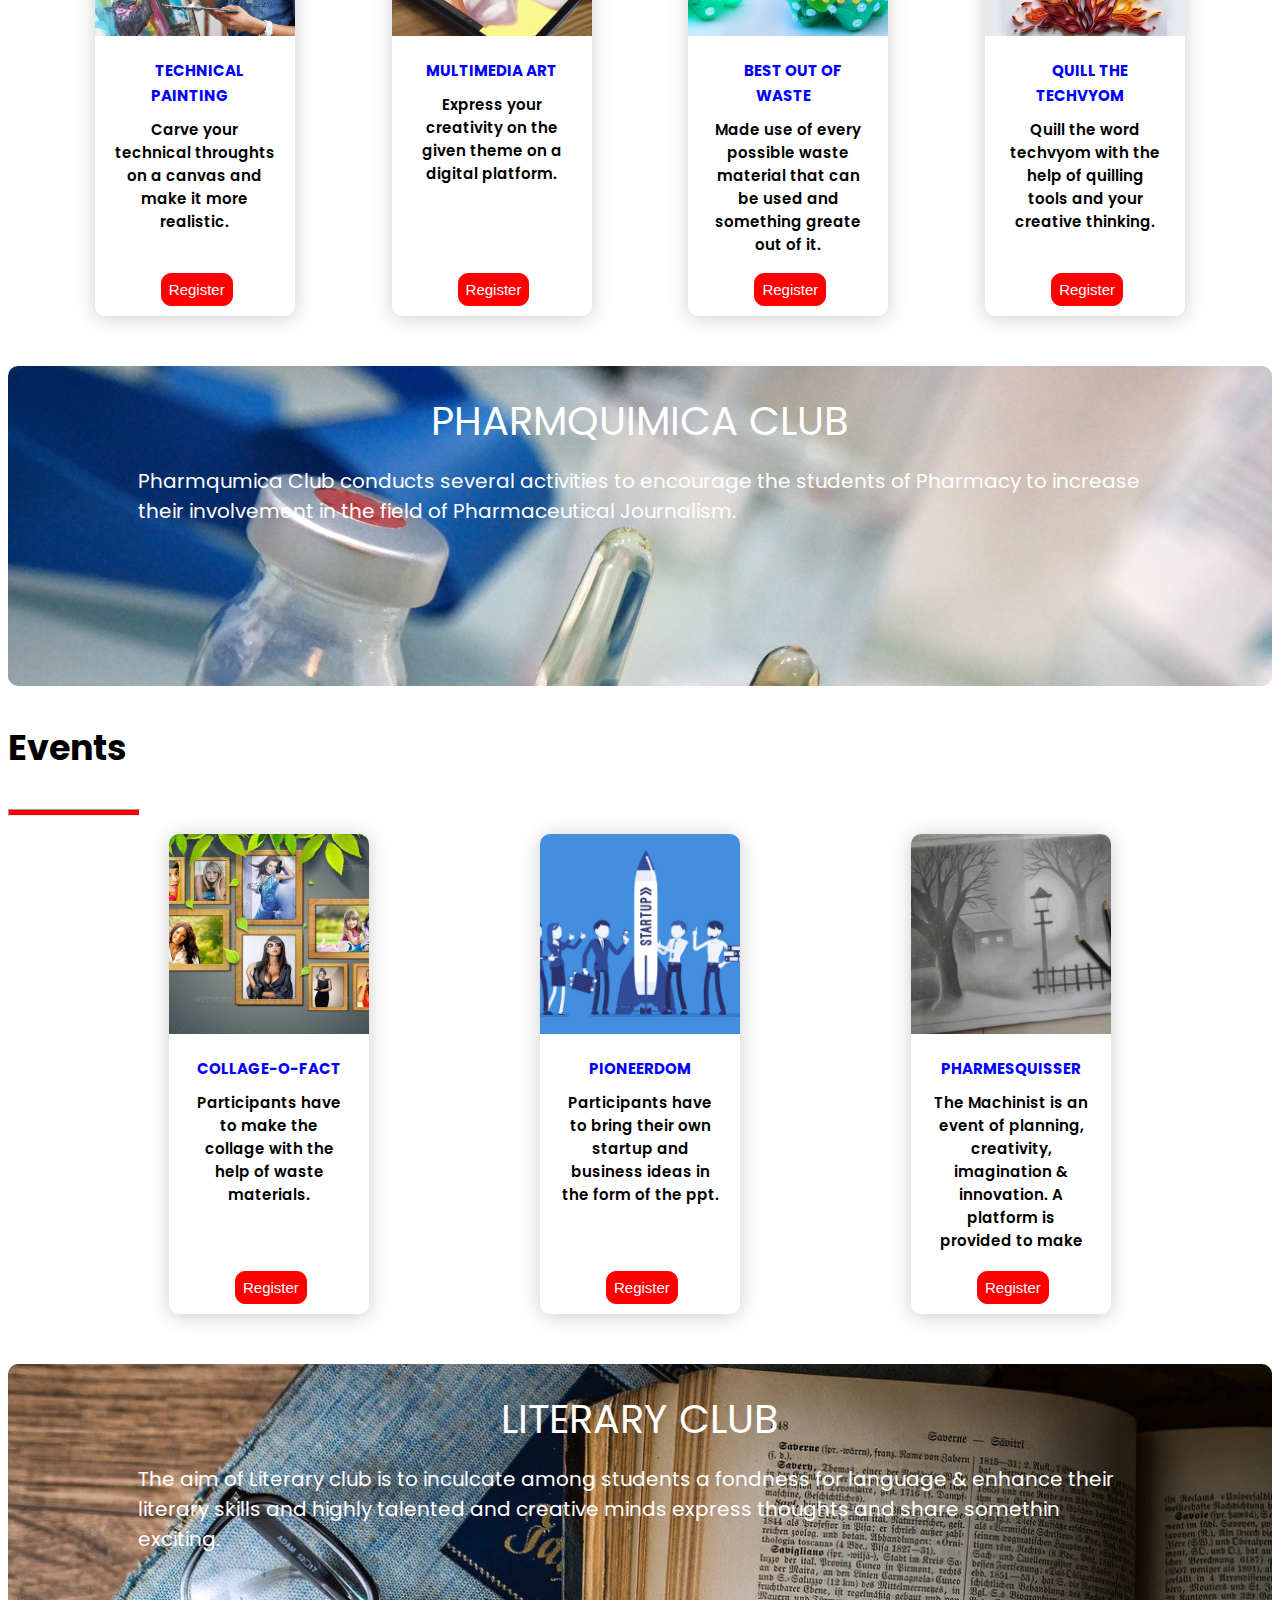
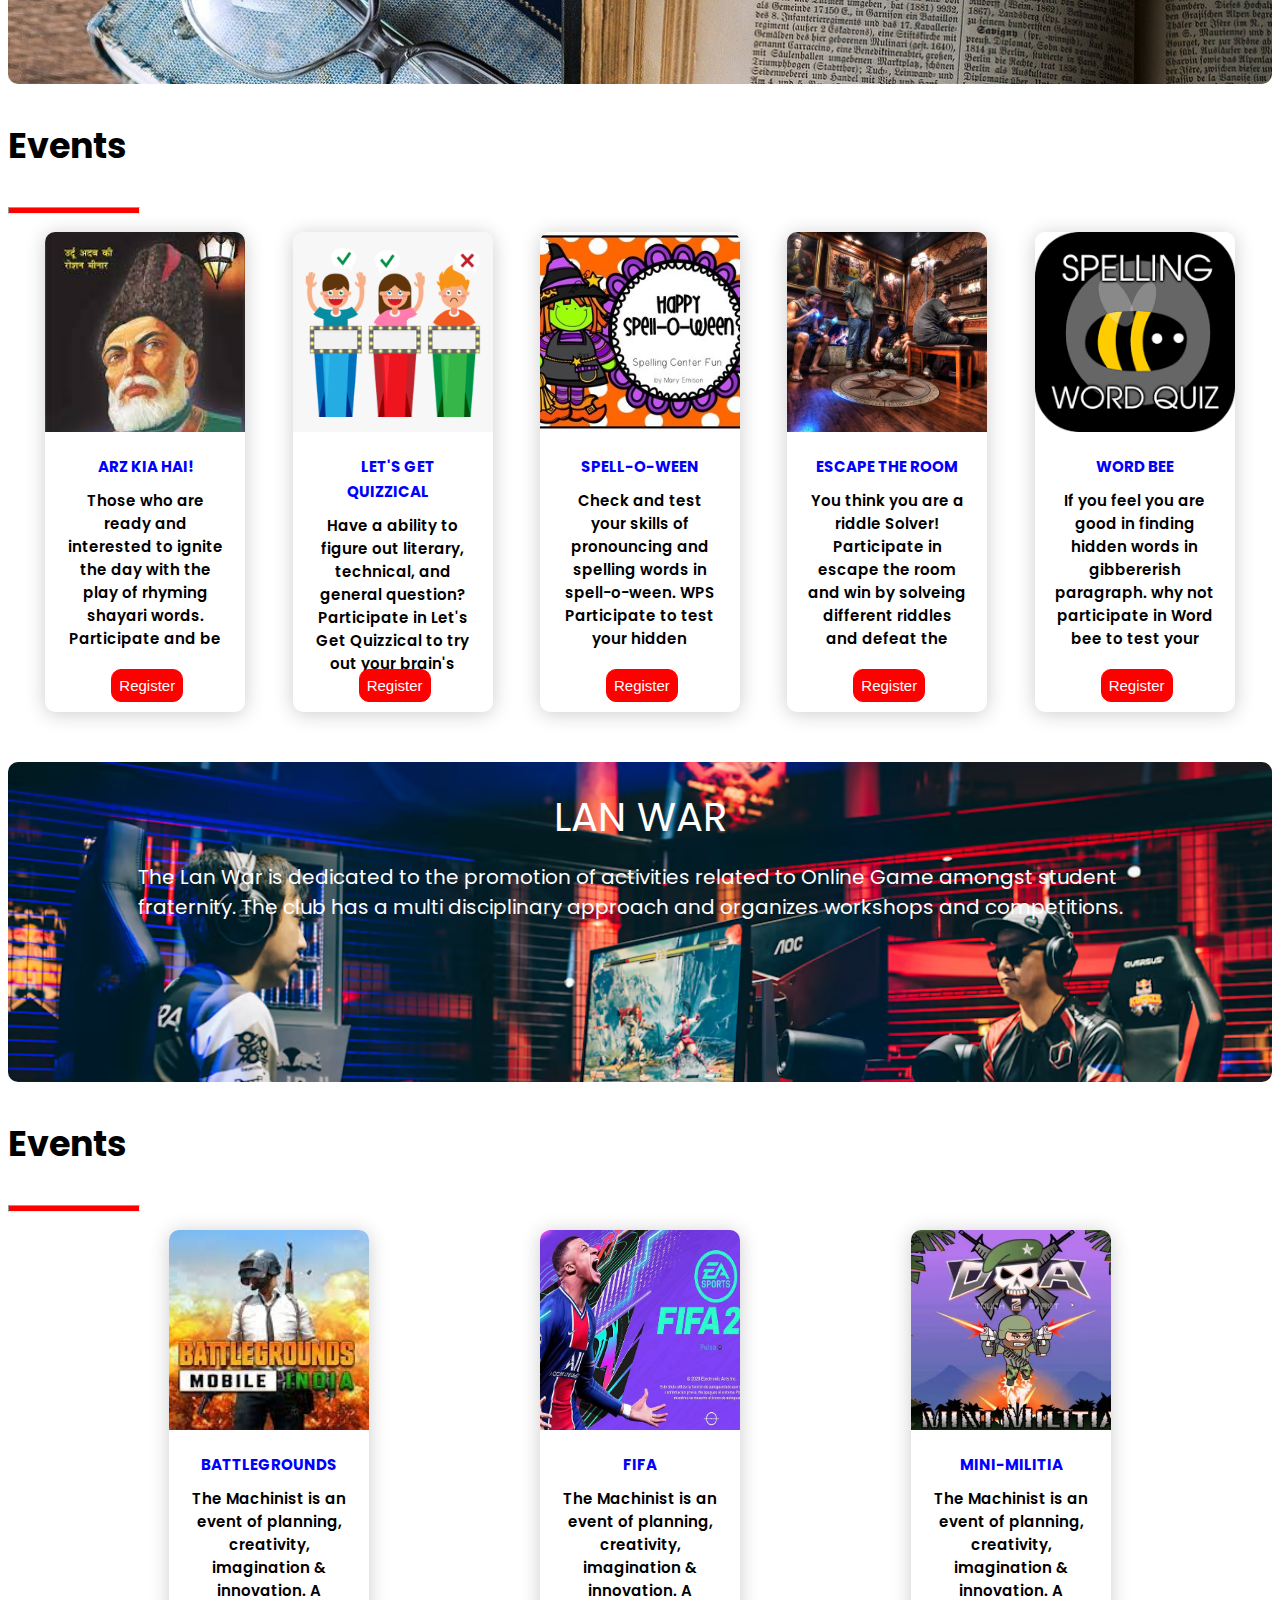
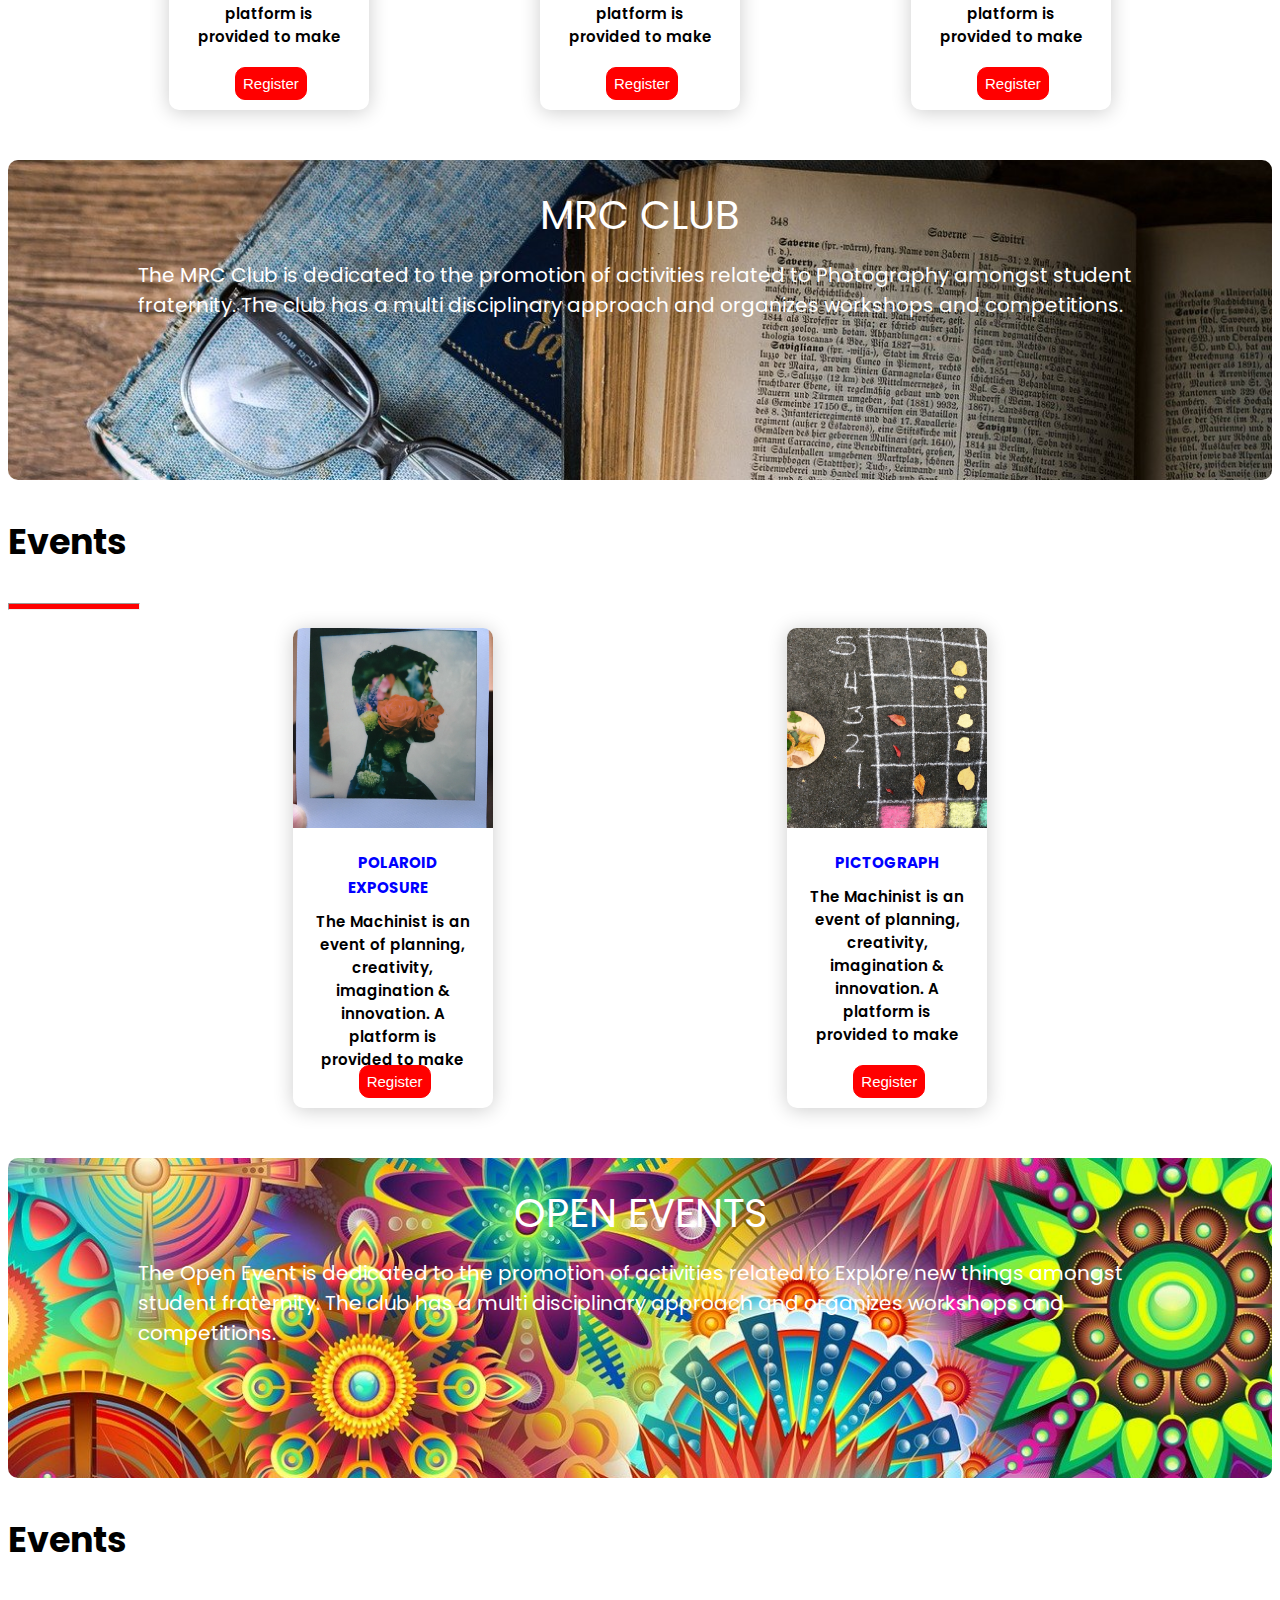
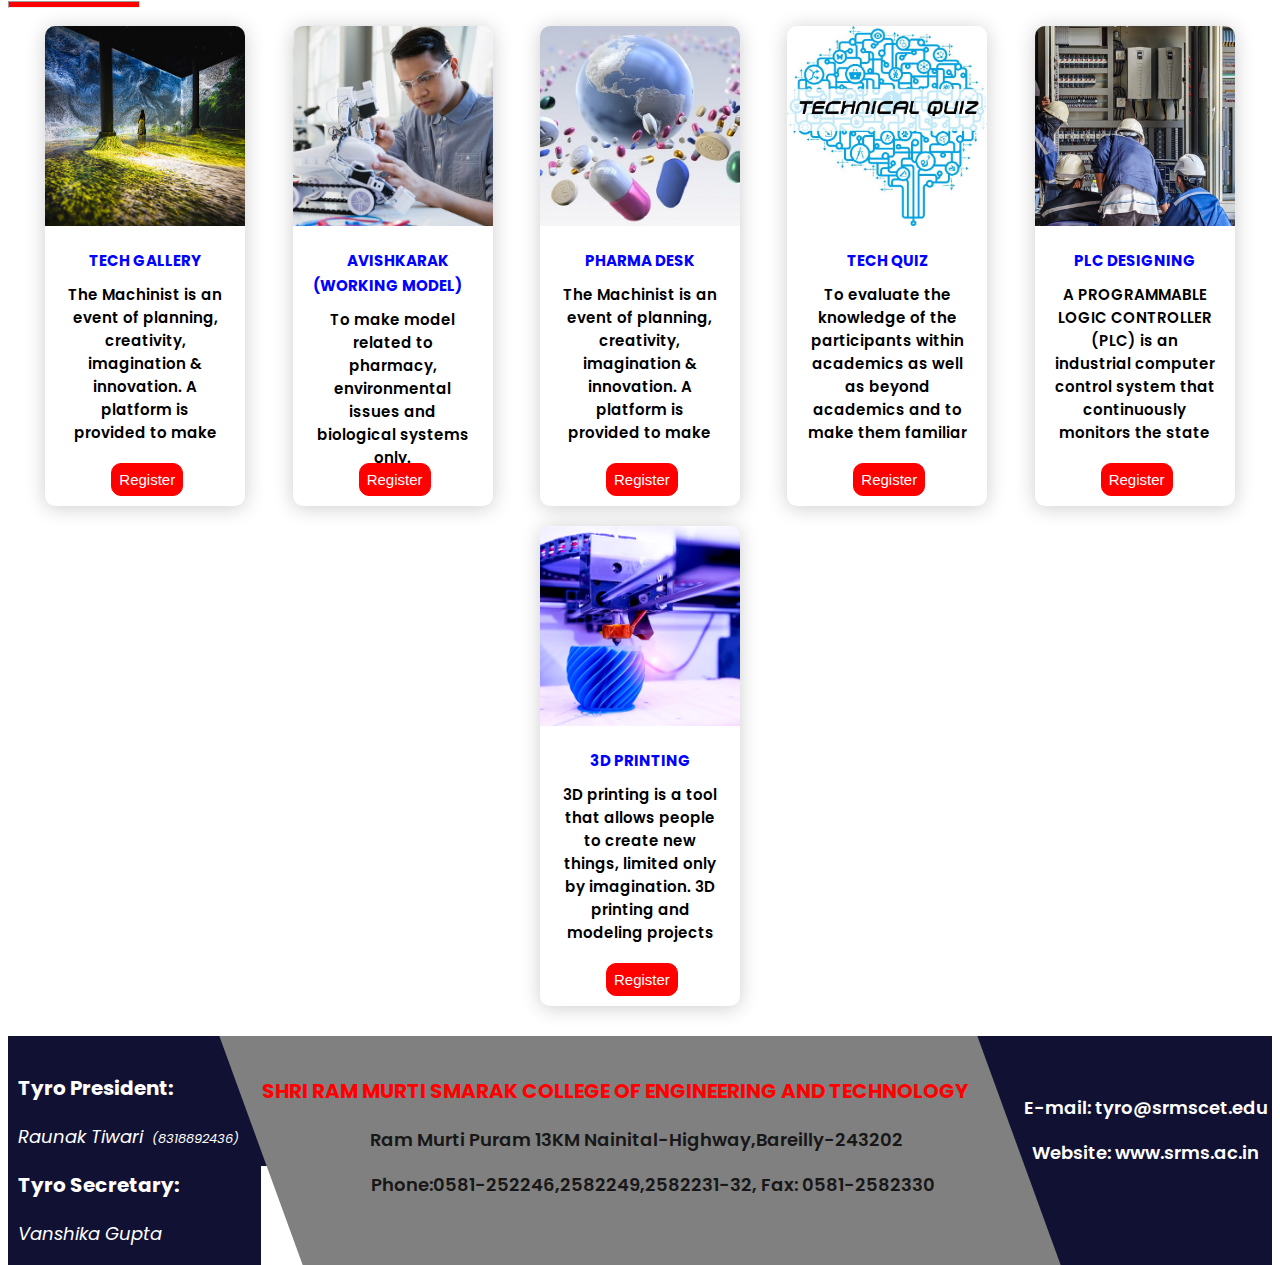
==== commit c072af9a: "Fourth Commit" ====
--- a/events.html
+++ b/events.html
@@ -449,7 +449,7 @@
                 <div class="card-body">
                     <span class="tag tag-teal">Technical Painting</span>
                     <p id="head1">
-                        The Machinist is an event of planning, creativity, imagination &
+                     Carve your technical throughts on a canvas and make it more realistic.   
                     </p>
 
                 </div>
@@ -463,7 +463,7 @@
                 <div class="card-body">
                     <span class="tag tag-teal">Multimedia Art</span>
                     <p id="head1">
-                        The Machinist is an event of planning, creativity, imagination & innovation. A platform is provided to make your knowledge usable
+                      Express your creativity on the given theme on a digital platform.    
                     </p>
 
                 </div>
@@ -479,7 +479,7 @@
                 <div class="card-body">
                     <span class="tag tag-teal">Best out of Waste</span>
                     <p id="head1">
-                        The Machinist is an event of planning, creativity, imagination & innovation. A platform is provided to make your knowledge usable in a practical or technical working mechanism. With your knowledge
+                       Made use of every possible waste material that can be used and something greate out of it.     
                     </p>
 
                 </div>
@@ -493,8 +493,7 @@
                 <div class="card-body">
                     <span class="tag tag-teal">Quill the Techvyom</span>
                     <p id="head1">
-                        The Machinist is an event of planning, creativity, imagination & innovation. A platform is provided to make your knowledge usable in a practical or technical working mechanism. With your knowledge of the working of any motion make a model to show the
-                        transmission of motion and win this event.
+                      Quill the word techvyom with the help of quilling tools and your creative thinking.    
                     </p>
 
                 </div>
@@ -533,9 +532,7 @@
           <div class="card-body">
             <span class="tag tag-teal">Pharma Desk</span>
             <p id="head1">
-              The Machinist is an event of planning, creativity, imagination &
-              innovation. A platform is provided to make your knowledge usable
-              in a practical or technical working mechanism. With your knowledge
+              The Machinist is an event of planning, creativity, imagination & innovation. A platform is provided to make your knowledge usable in a practical or technical working mechanism. With your knowledge
             </p>
            
           </div>
@@ -549,7 +546,8 @@
                 <div class="card-body">
                     <span class="tag tag-teal">Collage-O-Fact</span>
                     <p id="head1">
-                        Participants have to make the collage with the help of waste materials. </p>
+                        Participants have to make the collage with the help of waste materials. 
+                    </p>
 
                 </div>
                 <button id="but" onclick="registerWin()">Register</button>
